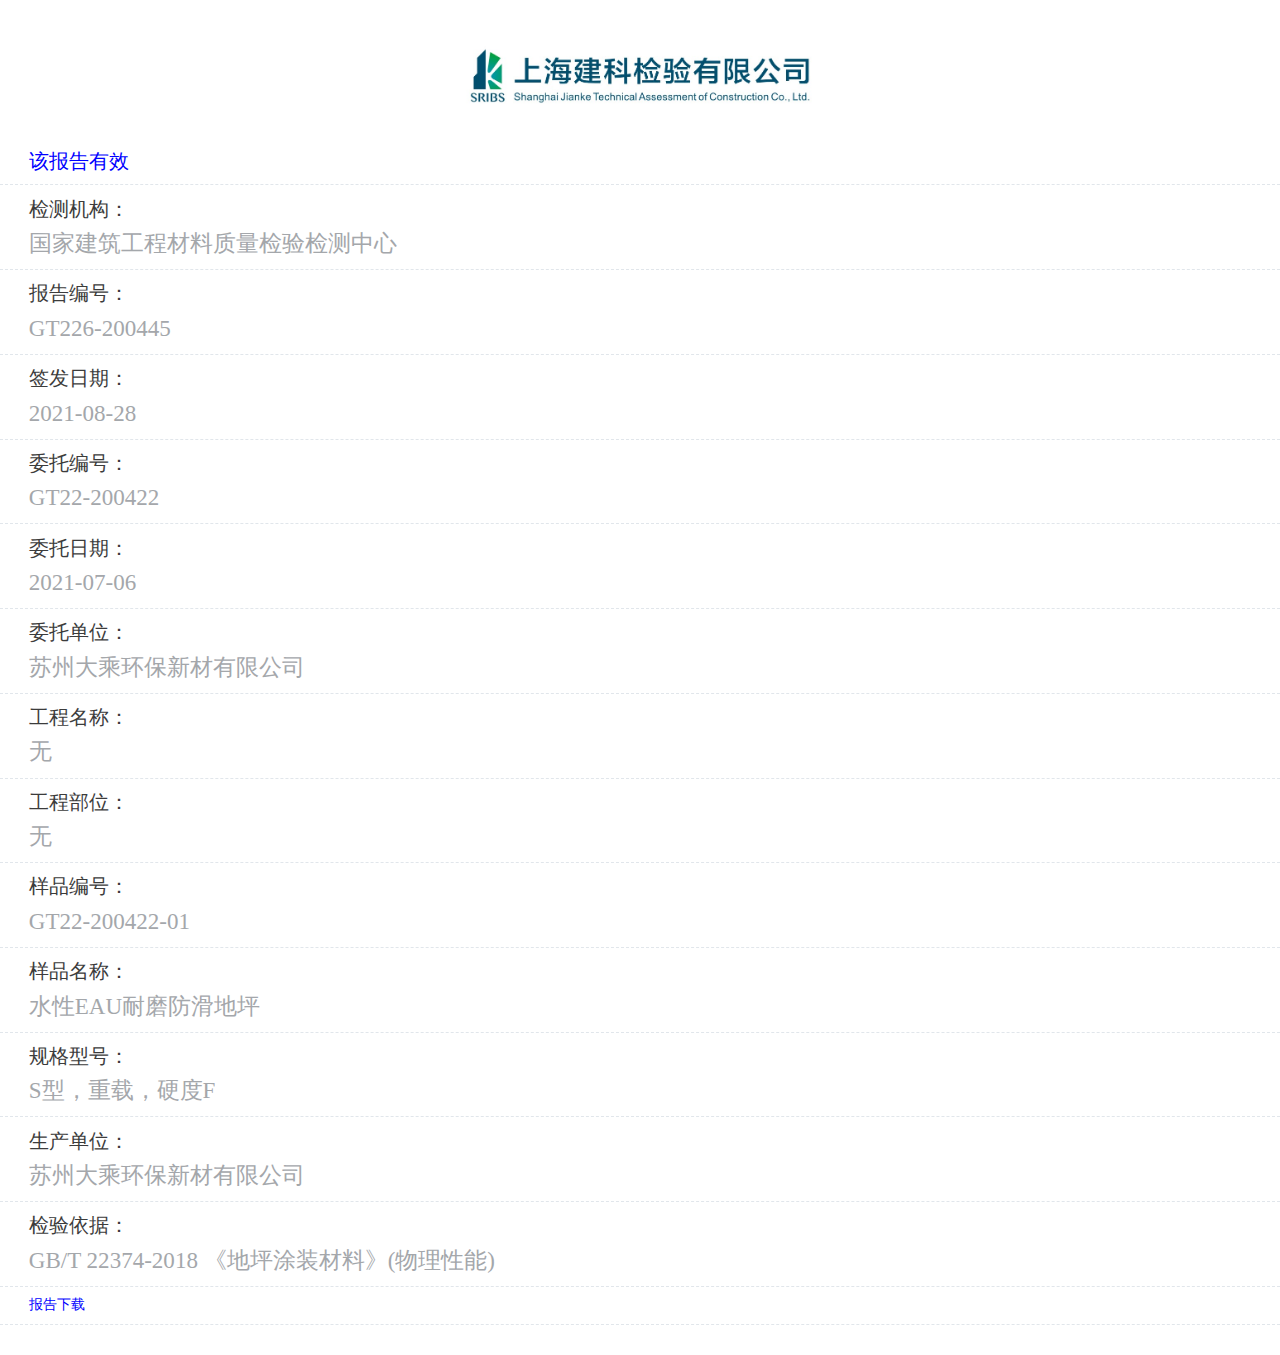
==== Wechat/GT226-200445/index.html @ c209ce5e "地坪检测报告" ====
<!DOCTYPE html>
<!-- saved from url=(0062)https://zy.jktac.com/WeChat/rQuery?rId=6fefe2&rNo=TL226-220335 -->
<html class="pc" style="font-size: 72px;">

<head>
    <meta http-equiv="Content-Type" content="text/html; charset=UTF-8">
    <meta name="viewport" content="width=device-width">
    <title>报告查询</title>
    <link href="./css/commonwx.css" rel="stylesheet">
    <script src="./js/jquery.min.js" type="text/javascript"></script>
    <script src="./js/layer.js"></script>
    <link rel="stylesheet" href="./css/layer.css" id="layuicss-skinlayercss">
    <script src="./js/common.js"></script>
    <script src="./js/handle.js"></script>
    <style type="text/css">
        .simpread-theme-root {
            font-size: 62.5% !important
        }

        sr-rd-content,
        sr-rd-desc,
        sr-rd-title {
            width: 100%
        }

        sr-rd-title {
            display: -webkit-box;
            margin: 1em 0 .5em;
            overflow: hidden;
            text-overflow: ellipsis;
            text-rendering: optimizelegibility;
            -webkit-line-clamp: 3;
            -webkit-box-orient: vertical
        }

        sr-rd-content {
            text-align: left;
            word-break: break-word
        }

        sr-rd-desc {
            text-align: justify;
            line-height: 2.4;
            margin: 0 0 1.2em;
            box-sizing: border-box
        }

        sr-rd-content {
            font-size: 25.6px;
            font-size: 1.6rem;
            line-height: 1.6
        }

        sr-rd-content h1,
        sr-rd-content h1 *,
        sr-rd-content h2,
        sr-rd-content h2 *,
        sr-rd-content h3,
        sr-rd-content h3 *,
        sr-rd-content h4,
        sr-rd-content h4 *,
        sr-rd-content h5,
        sr-rd-content h5 *,
        sr-rd-content h6,
        sr-rd-content h6 * {
            word-break: break-all
        }

        sr-rd-content div,
        sr-rd-content p {
            display: block;
            float: inherit;
            line-height: 1.6;
            font-size: 25.6px;
            font-size: 1.6rem
        }

        sr-rd-content div,
        sr-rd-content p,
        sr-rd-content pre,
        sr-rd-content sr-blockquote {
            margin: 0 0 1.2em;
            word-break: break-word
        }

        sr-rd-content a {
            padding: 0 5px;
            vertical-align: baseline;
            vertical-align: initial
        }

        sr-rd-content a,
        sr-rd-content a:link {
            color: inherit;
            font-size: inherit;
            font-weight: inherit;
            border: none
        }

        sr-rd-content a:hover {
            background: transparent
        }

        sr-rd-content img {
            margin: 10px;
            padding: 5px;
            max-width: 100%;
            background: #fff;
            border: 1px solid #bbb;
            box-shadow: 1px 1px 3px #d4d4d4
        }

        sr-rd-content figcaption {
            text-align: center;
            font-size: 14px
        }

        sr-rd-content sr-blockquote {
            display: block;
            position: relative;
            padding: 15px 25px;
            text-align: left;
            line-height: inherit
        }

        sr-rd-content sr-blockquote:before {
            position: absolute
        }

        sr-rd-content sr-blockquote * {
            margin: 0;
            font-size: inherit
        }

        sr-rd-content table {
            width: 100%;
            margin: 0 0 1.2em;
            word-break: keep-all;
            word-break: normal;
            overflow: auto;
            border: none
        }

        sr-rd-content table td,
        sr-rd-content table th {
            border: none
        }

        sr-rd-content ul {
            margin: 0 0 1.2em;
            margin-left: 1.3em;
            padding: 0;
            list-style: disc
        }

        sr-rd-content ol {
            list-style: decimal;
            margin: 0;
            padding: 0
        }

        sr-rd-content ol li,
        sr-rd-content ul li {
            font-size: inherit;
            list-style: disc;
            margin: 0 0 1.2em
        }

        sr-rd-content ol li {
            list-style: decimal;
            margin-left: 1.3em
        }

        sr-rd-content ol li *,
        sr-rd-content ul li * {
            margin: 0;
            text-align: left;
            text-align: initial
        }

        sr-rd-content li ol,
        sr-rd-content li ul {
            margin-bottom: .8em;
            margin-left: 2em
        }

        sr-rd-content li ul {
            list-style: circle
        }

        sr-rd-content pre {
            font-family: Consolas, Monaco, Andale Mono, Source Code Pro, Liberation Mono, Courier, monospace;
            display: block;
            padding: 15px;
            line-height: 1.5;
            word-break: break-all;
            word-wrap: break-word;
            white-space: pre;
            overflow: auto
        }

        sr-rd-content pre,
        sr-rd-content pre *,
        sr-rd-content pre div {
            font-size: 17.6px;
            font-size: 1.1rem
        }

        sr-rd-content li pre code,
        sr-rd-content p pre code,
        sr-rd-content pre {
            background-color: transparent;
            border: none
        }

        sr-rd-content pre code {
            margin: 0;
            padding: 0
        }

        sr-rd-content pre code,
        sr-rd-content pre code * {
            font-size: 17.6px;
            font-size: 1.1rem
        }

        sr-rd-content pre p {
            margin: 0;
            padding: 0;
            color: inherit;
            font-size: inherit;
            line-height: inherit
        }

        sr-rd-content li code,
        sr-rd-content p code {
            margin: 0 4px;
            padding: 2px 4px;
            font-size: 17.6px;
            font-size: 1.1rem
        }

        sr-rd-content mark {
            margin: 0 5px;
            padding: 2px;
            background: #fffdd1;
            border-bottom: 1px solid #ffedce
        }

        .sr-rd-content-img {
            width: 90%;
            height: auto
        }

        .sr-rd-content-img-load {
            width: 48px;
            height: 48px;
            margin: 0;
            padding: 0;
            border-style: none;
            border-width: 0;
            background-repeat: no-repeat;
            background-image: url([data-uri])
        }

        .sr-rd-content-center {
            text-align: center;
            display: -webkit-box;
            -webkit-box-align: center;
            -webkit-box-pack: center;
            -webkit-box-orient: vertical
        }

        .sr-rd-content-center-small {
            display: -webkit-inline-box;
            display: -ms-inline-flexbox;
            display: inline-flex
        }

        .sr-rd-content-center-small img {
            margin: 0;
            padding: 0;
            border: 0;
            box-shadow: none
        }

        img.simpread-img-broken {
            cursor: pointer
        }

        .sr-rd-content-nobeautify {
            margin: 0;
            padding: 0;
            border: 0;
            box-shadow: 0 0 0
        }

        sr-rd-mult {
            display: -webkit-box;
            display: -ms-flexbox;
            display: flex;
            -webkit-box-orient: horizontal;
            -webkit-box-direction: normal;
            -ms-flex-direction: row;
            flex-direction: row;
            margin: 0 0 16px;
            padding: 16px 0 24px;
            width: 100%;
            background-color: #fff;
            border-radius: 4px;
            box-shadow: 0 1px 2px 0 rgba(60, 64, 67, .3), 0 2px 6px 2px rgba(60, 64, 67, .15)
        }

        sr-rd-mult:hover {
            -webkit-transition: all .45s 0ms;
            transition: all .45s 0ms;
            box-shadow: 1px 1px 8px rgba(0, 0, 0, .16)
        }

        sr-rd-mult sr-rd-mult-content {
            padding: 0 16px;
            overflow: auto
        }

        sr-rd-mult sr-rd-mult-avatar,
        sr-rd-mult sr-rd-mult-content {
            display: -webkit-box;
            display: -ms-flexbox;
            display: flex;
            -webkit-box-orient: vertical;
            -webkit-box-direction: normal;
            -ms-flex-direction: column;
            flex-direction: column
        }

        sr-rd-mult sr-rd-mult-avatar {
            -webkit-box-align: center;
            -ms-flex-align: center;
            align-items: center;
            margin: 0 15px
        }

        sr-rd-mult sr-rd-mult-avatar span {
            display: -webkit-box;
            -webkit-line-clamp: 1;
            -webkit-box-orient: vertical;
            max-width: 75px;
            overflow: hidden;
            text-overflow: ellipsis;
            text-align: left;
            font-size: 16px;
            font-size: 1rem
        }

        sr-rd-mult sr-rd-mult-avatar img {
            margin-bottom: 0;
            max-width: 50px;
            max-height: 50px;
            width: 50px;
            height: 50px;
            border-radius: 50%
        }

        sr-rd-mult sr-rd-mult-content img {
            max-width: 80%
        }

        sr-rd-mult sr-rd-mult-avatar .sr-rd-content-center {
            margin: 0
        }

        sr-page {
            display: -webkit-box;
            display: -ms-flexbox;
            display: flex;
            -webkit-box-orient: horizontal;
            -webkit-box-direction: normal;
            -ms-flex-direction: row;
            flex-direction: row;
            -webkit-box-pack: justify;
            -ms-flex-pack: justify;
            justify-content: space-between;
            width: 100%
        }
    </style>
    <style type="text/css">
        sr-rd-theme-github {
            display: none
        }

        sr-rd-content h1,
        sr-rd-content h2,
        sr-rd-content h3,
        sr-rd-content h4,
        sr-rd-content h5,
        sr-rd-content h6 {
            position: relative;
            margin-top: 1em;
            margin-bottom: 1pc;
            font-weight: 700;
            line-height: 1.4;
            text-align: left;
            color: #363636
        }

        sr-rd-content h1 {
            padding-bottom: .3em;
            font-size: 57.6px;
            font-size: 3.6rem;
            line-height: 1.2
        }

        sr-rd-content h2 {
            padding-bottom: .3em;
            font-size: 44.8px;
            font-size: 2.8rem;
            line-height: 1.225
        }

        sr-rd-content h3 {
            font-size: 38.4px;
            font-size: 2.4rem;
            line-height: 1.43
        }

        sr-rd-content h4 {
            font-size: 32px;
            font-size: 2rem
        }

        sr-rd-content h5,
        sr-rd-content h6 {
            font-size: 25.6px;
            font-size: 1.6rem
        }

        sr-rd-content h6 {
            color: #777
        }

        sr-rd-content ol,
        sr-rd-content ul {
            list-style-type: disc;
            padding: 0;
            padding-left: 2em
        }

        sr-rd-content ol ol,
        sr-rd-content ul ol {
            list-style-type: lower-roman
        }

        sr-rd-content ol ol ol,
        sr-rd-content ol ul ol,
        sr-rd-content ul ol ol,
        sr-rd-content ul ul ol {
            list-style-type: lower-alpha
        }

        sr-rd-content table {
            width: 100%;
            overflow: auto;
            word-break: normal;
            word-break: keep-all
        }

        sr-rd-content table th {
            font-weight: 700
        }

        sr-rd-content table td,
        sr-rd-content table th {
            padding: 6px 13px;
            border: 1px solid #ddd
        }

        sr-rd-content table tr {
            background-color: #fff;
            border-top: 1px solid #ccc
        }

        sr-rd-content table tr:nth-child(2n) {
            background-color: #f8f8f8
        }

        sr-rd-content sr-blockquote {
            border-left: 4px solid #ddd
        }

        .simpread-theme-root {
            background-color: #fff;
            color: #333
        }

        sr-rd-title {
            font-family: PT Sans, SF UI Display, \.PingFang SC, PingFang SC, Neue Haas Grotesk Text Pro, Arial Nova, Segoe UI, Microsoft YaHei, Microsoft JhengHei, Helvetica Neue, Source Han Sans SC, Noto Sans CJK SC, Source Han Sans CN, Noto Sans SC, Source Han Sans TC, Noto Sans CJK TC, Hiragino Sans GB, sans-serif;
            font-size: 54.4px;
            font-size: 3.4rem;
            font-weight: 700;
            line-height: 1.3
        }

        sr-rd-desc {
            position: relative;
            margin: 0;
            margin-bottom: 30px;
            padding: 25px;
            padding-left: 56px;
            font-size: 28.8px;
            font-size: 1.8rem;
            color: #777;
            background-color: rgba(0, 0, 0, .05);
            box-sizing: border-box
        }

        sr-rd-desc:before {
            content: "\201C";
            position: absolute;
            top: -28px;
            left: 16px;
            font-size: 80px;
            font-family: Arial;
            color: rgba(0, 0, 0, .15)
        }

        sr-rd-content,
        sr-rd-content *,
        sr-rd-content div,
        sr-rd-content p {
            color: #363636;
            font-weight: 400;
            line-height: 1.8
        }

        sr-rd-content b *,
        sr-rd-content strong,
        sr-rd-content strong * sr-rd-content b {
            -webkit-animation: none 0s ease 0s 1 normal none running;
            animation: none 0s ease 0s 1 normal none running;
            -webkit-backface-visibility: visible;
            backface-visibility: visible;
            background: transparent none repeat 0 0/auto auto padding-box border-box scroll;
            border: medium none currentColor;
            border-collapse: separate;
            -o-border-image: none;
            border-image: none;
            border-radius: 0;
            border-spacing: 0;
            bottom: auto;
            box-shadow: none;
            box-sizing: content-box;
            caption-side: top;
            clear: none;
            clip: auto;
            color: #000;
            -webkit-columns: auto;
            -moz-columns: auto;
            columns: auto;
            -webkit-column-count: auto;
            -moz-column-count: auto;
            column-count: auto;
            -webkit-column-fill: balance;
            -moz-column-fill: balance;
            column-fill: balance;
            -webkit-column-gap: normal;
            -moz-column-gap: normal;
            column-gap: normal;
            -webkit-column-rule: medium none currentColor;
            -moz-column-rule: medium none currentColor;
            column-rule: medium none currentColor;
            -webkit-column-span: 1;
            -moz-column-span: 1;
            column-span: 1;
            -webkit-column-width: auto;
            -moz-column-width: auto;
            column-width: auto;
            content: normal;
            counter-increment: none;
            counter-reset: none;
            cursor: auto;
            direction: ltr;
            display: inline;
            empty-cells: show;
            float: none;
            font-family: serif;
            font-size: medium;
            font-style: normal;
            font-variant: normal;
            font-weight: 400;
            font-stretch: normal;
            line-height: normal;
            height: auto;
            -webkit-hyphens: none;
            -ms-hyphens: none;
            hyphens: none;
            left: auto;
            letter-spacing: normal;
            list-style: disc outside none;
            margin: 0;
            max-height: none;
            max-width: none;
            min-height: 0;
            min-width: 0;
            opacity: 1;
            orphans: 2;
            outline: medium none invert;
            overflow: visible;
            overflow-x: visible;
            overflow-y: visible;
            padding: 0;
            page-break-after: auto;
            page-break-before: auto;
            page-break-inside: auto;
            -webkit-perspective: none;
            perspective: none;
            -webkit-perspective-origin: 50% 50%;
            perspective-origin: 50% 50%;
            position: static;
            right: auto;
            -moz-tab-size: 8;
            -o-tab-size: 8;
            tab-size: 8;
            table-layout: auto;
            text-align: left;
            text-align-last: auto;
            text-decoration: none;
            text-indent: 0;
            text-shadow: none;
            text-transform: none;
            top: auto;
            -webkit-transform: none;
            transform: none;
            -webkit-transform-origin: 50% 50% 0;
            transform-origin: 50% 50% 0;
            -webkit-transform-style: flat;
            transform-style: flat;
            -webkit-transition: none 0s ease 0s;
            transition: none 0s ease 0s;
            unicode-bidi: normal;
            vertical-align: baseline;
            visibility: visible;
            white-space: normal;
            widows: 2;
            width: auto;
            word-spacing: normal;
            z-index: auto;
            all: initial
        }

        sr-rd-content a,
        sr-rd-content a:link {
            color: #4183c4;
            text-decoration: none
        }

        sr-rd-content a:active,
        sr-rd-content a:focus,
        sr-rd-content a:hover {
            color: #4183c4;
            text-decoration: underline
        }

        sr-rd-content pre {
            background-color: #f7f7f7;
            border-radius: 3px
        }

        sr-rd-content li code,
        sr-rd-content p code {
            background-color: rgba(0, 0, 0, .04);
            border-radius: 3px
        }

        .simpread-multi-root {
            background: #f8f9fa
        }
    </style>
    <style type="text/css">
        sr-rd-theme-newsprint {
            display: none
        }

        sr-rd-content h1,
        sr-rd-content h2,
        sr-rd-content h3,
        sr-rd-content h4,
        sr-rd-content h5,
        sr-rd-content h6 {
            font-weight: 700
        }

        sr-rd-content h1 {
            font-size: 48px;
            font-size: 3rem;
            line-height: 1.6em;
            margin-top: 2em
        }

        sr-rd-content h2,
        sr-rd-content h3 {
            font-size: 32px;
            font-size: 2rem;
            line-height: 1.15;
            margin-top: 2.285714em;
            margin-bottom: 1.15em
        }

        sr-rd-content h3 {
            font-weight: 400
        }

        sr-rd-content h4 {
            font-size: 28.8px;
            font-size: 1.8rem;
            margin-top: 2.67em
        }

        sr-rd-content h5,
        sr-rd-content h6 {
            font-size: 25.6px;
            font-size: 1.6rem
        }

        sr-rd-content h1 {
            border-bottom: 1px solid;
            margin-bottom: 1.875em;
            padding-bottom: .8125em
        }

        sr-rd-content ol,
        sr-rd-content ul {
            margin: 0 0 1.5em 1.5em
        }

        sr-rd-content ol li {
            list-style-type: decimal;
            list-style-position: outside
        }

        sr-rd-content ul li {
            list-style-type: disc;
            list-style-position: outside
        }

        sr-rd-content table {
            width: 100%;
            margin-bottom: 1.5em;
            font-size: 25.6px;
            font-size: 1.6rem
        }

        sr-rd-content thead th,
        tfoot th {
            padding: .25em .25em .25em .4em;
            text-transform: uppercase
        }

        sr-rd-content th {
            text-align: left
        }

        sr-rd-content td {
            vertical-align: top;
            padding: .25em .25em .25em .4em
        }

        sr-rd-content thead {
            background-color: #dadada
        }

        sr-rd-content tr:nth-child(2n) {
            background: #e8e7e7
        }

        sr-rd-content sr-blockquote {
            padding: 10px 15px;
            border-left-style: solid;
            border-left-width: 10px;
            border-color: #d6dbdf;
            background: none repeat scroll 0 0 rgba(102, 128, 153, .05);
            text-align: left
        }

        sr-rd-content sr-blockquote:before {
            content: ""
        }

        .simpread-multi-root,
        .simpread-theme-root {
            background-color: #f3f2ee;
            color: #2c3e50
        }

        sr-rd-title {
            font-family: PingFang SC, Hiragino Sans GB, Microsoft Yahei, WenQuanYi Micro Hei, sans-serif;
            line-height: 1.5;
            font-weight: 500;
            font-size: 48px;
            font-size: 3rem;
            color: #07b;
            border-bottom: 1px solid;
            margin-bottom: 1.875em;
            padding-bottom: .8125em
        }

        sr-rd-desc {
            color: rgba(102, 128, 153, .6);
            background-color: rgba(102, 128, 153, .075);
            border-radius: 4px;
            margin-bottom: 1em;
            padding: 15px;
            font-size: 32px;
            font-size: 2rem;
            line-height: 1.5;
            text-align: center
        }

        sr-rd-content,
        sr-rd-content *,
        sr-rd-content div,
        sr-rd-content p {
            line-height: 1.8;
            color: #2c3e50
        }

        sr-rd-content a,
        sr-rd-content a:link {
            color: #08c;
            text-decoration: none
        }

        sr-rd-content a:active,
        sr-rd-content a:focus,
        sr-rd-content a:hover {
            color: #5ba4e5
        }

        sr-rd-content li code,
        sr-rd-content p code,
        sr-rd-content pre {
            background-color: #dadada
        }

        sr-rd-mult {
            background-color: rgba(102, 128, 153, .075)
        }
    </style>
    <style type="text/css">
        sr-rd-theme-gothic {
            display: none
        }

        sr-rd-content h1 {
            line-height: 64px;
            line-height: 4rem;
            margin: 64px 0 28px;
            margin: 4rem 0 1.75rem;
            padding: 20px 30px
        }

        sr-rd-content h1,
        sr-rd-content h2 {
            font-weight: 400;
            text-align: center;
            text-transform: uppercase
        }

        sr-rd-content h2 {
            line-height: 48px;
            line-height: 3rem;
            margin: 48px 0 31px;
            margin: 3rem 0 1.9375rem;
            padding: 0 30px
        }

        sr-rd-content h3,
        sr-rd-content h4,
        sr-rd-content h5 {
            font-weight: 400
        }

        sr-rd-content h6 {
            font-weight: 700
        }

        sr-rd-content h1 {
            font-size: 57.6px;
            font-size: 3.6rem
        }

        sr-rd-content h2 {
            font-size: 51.2px;
            font-size: 3.2rem
        }

        sr-rd-content h3 {
            font-size: 40px;
            font-size: 2.5rem
        }

        sr-rd-content h4 {
            font-size: 35.2px;
            font-size: 2.2rem
        }

        sr-rd-content h5 {
            font-size: 30.4px;
            font-size: 1.9rem
        }

        sr-rd-content h6 {
            font-size: 27.2px;
            font-size: 1.7rem
        }

        sr-rd-content h1,
        sr-rd-content h2,
        sr-rd-content h3,
        sr-rd-content h4,
        sr-rd-content h5,
        sr-rd-content h6 {
            margin-top: 1.2em;
            margin-bottom: .6em;
            color: #111
        }

        sr-rd-content ol,
        sr-rd-content ul {
            list-style-type: disc;
            margin-left: 3em
        }

        sr-rd-content ol ol,
        sr-rd-content ul ol {
            list-style-type: lower-roman
        }

        sr-rd-content ol ol ol,
        sr-rd-content ol ul ol,
        sr-rd-content ul ol ol,
        sr-rd-content ul ul ol {
            list-style-type: lower-alpha
        }

        sr-rd-content table {
            margin-bottom: 20px
        }

        sr-rd-content table td,
        sr-rd-content table th {
            padding: 8px;
            line-height: 20px;
            line-height: 1.25rem;
            vertical-align: top;
            border-top: 1px solid #ddd
        }

        sr-rd-content table th {
            font-weight: 700
        }

        sr-rd-content table thead th {
            vertical-align: bottom
        }

        sr-rd-content table caption+thead tr:first-child td,
        sr-rd-content table caption+thead tr:first-child th,
        sr-rd-content table colgroup+thead tr:first-child td,
        sr-rd-content table colgroup+thead tr:first-child th,
        sr-rd-content table thead:first-child tr:first-child td,
        sr-rd-content table thead:first-child tr:first-child th {
            border-top: 0
        }

        sr-rd-content table tbody+tbody {
            border-top: 2px solid #ddd
        }

        sr-rd-content sr-blockquote {
            margin: 0 0 17.777px;
            margin: 0 0 1.11111rem;
            padding: 8px 17.777px 0 16.888px;
            padding: .5rem 1.11111rem 0 1.05556rem;
            border-left: 1px solid gray
        }

        sr-rd-content sr-blockquote,
        sr-rd-content sr-blockquote p {
            line-height: 2;
            color: #6f6f6f
        }

        .simpread-multi-root,
        .simpread-theme-root {
            background: #fcfcfc;
            color: #333
        }

        sr-rd-title {
            font-weight: 400;
            line-height: 64px;
            line-height: 4rem;
            text-align: center;
            text-transform: uppercase;
            color: #111;
            font-size: 51.2px;
            font-size: 3.2rem
        }

        sr-rd-desc {
            margin: 0 0 17.777px;
            margin: 0 0 1.11111rem;
            padding: 8px 17.777px 0 16.888px;
            padding: .5rem 1.11111rem 0 1.05556rem;
            font-size: 32px;
            font-size: 2rem;
            line-height: 2;
            color: #6f6f6f;
            border-left: 1px solid gray
        }

        sr-rd-content {
            font-weight: 400;
            color: #333
        }

        sr-rd-content *,
        sr-rd-content div,
        sr-rd-content p {
            color: #333
        }

        sr-rd-content a,
        sr-rd-content a:link {
            color: #900;
            text-decoration: none
        }

        sr-rd-content a:active,
        sr-rd-content a:focus,
        sr-rd-content a:hover {
            color: #900;
            text-decoration: underline
        }

        sr-rd-content li code,
        sr-rd-content p code,
        sr-rd-content pre {
            background-color: transparent;
            border: 1px solid #ccc
        }

        sr-rd-mult {
            background-color: #f2f2f2
        }
    </style>
    <style type="text/css">
        sr-rd-theme-engwrite {
            display: none
        }

        sr-rd-content h1,
        sr-rd-content h2,
        sr-rd-content h3,
        sr-rd-content h4,
        sr-rd-content h5,
        sr-rd-content h6 {
            margin: 20px 0 10px;
            padding: 0;
            font-weight: 500;
            -webkit-font-smoothing: antialiased
        }

        sr-rd-content h1 {
            font-weight: 300;
            text-align: center;
            font-size: 44.8px;
            font-size: 2.8rem;
            color: #933d3f
        }

        sr-rd-content h2 {
            font-size: 38.4px;
            font-size: 2.4rem;
            border-bottom: 1px solid #ccc;
            color: #000
        }

        sr-rd-content h3 {
            font-size: 28.8px;
            font-size: 1.8rem
        }

        sr-rd-content h4,
        sr-rd-content h5,
        sr-rd-content h6 {
            font-size: 25.6px;
            font-size: 1.6rem
        }

        sr-rd-content h6 {
            color: #777
        }

        sr-rd-content ol,
        sr-rd-content ul {
            padding-left: 30px
        }

        sr-rd-content ol li>:first-child,
        sr-rd-content ol li ol:first-of-type,
        sr-rd-content ol li ul:first-of-type,
        sr-rd-content ul li>:first-child,
        sr-rd-content ul li ol:first-of-type,
        sr-rd-content ul li ul:first-of-type {
            margin-top: 0
        }

        sr-rd-content ol ol,
        sr-rd-content ol ul,
        sr-rd-content ul ol,
        sr-rd-content ul ul {
            margin-bottom: 0
        }

        sr-rd-content table th {
            font-weight: 700
        }

        sr-rd-content table td,
        sr-rd-content table th {
            border: 1px solid #ccc;
            padding: 6px 13px
        }

        sr-rd-content table tr {
            border-top: 1px solid #ccc;
            background-color: #fff
        }

        sr-rd-content table tr:nth-child(2n) {
            background-color: #f8f8f8
        }

        sr-rd-content sr-blockquote {
            text-align: left;
            border-top: 1px dotted #cdc7bc;
            border-bottom: 1px dotted #cdc7bc;
            background-color: #f8edda;
            color: #777
        }

        sr-blockquote>:first-child {
            margin-top: 0
        }

        sr-blockquote>:last-child {
            margin-bottom: 0
        }

        .simpread-multi-root,
        .simpread-theme-root {
            background-color: #fcf5ed;
            color: #333
        }

        sr-rd-title {
            font-weight: 300;
            text-align: center;
            font-size: 44.8px;
            font-size: 2.8rem;
            color: #933d3f
        }

        sr-rd-desc {
            padding: 10px;
            background-color: #f8edda;
            color: #777;
            font-size: 32px;
            font-size: 2rem;
            text-align: center;
            border-top: 1px dotted #cdc7bc;
            border-bottom: 1px dotted #cdc7bc
        }

        sr-rd-content {
            padding: 20px 0;
            margin: 0 auto
        }

        sr-rd-content,
        sr-rd-content *,
        sr-rd-content div,
        sr-rd-content p {
            color: #333;
            line-height: 1.8
        }

        sr-rd-content a,
        sr-rd-content a:link {
            color: #ae3737;
            text-decoration: none
        }

        sr-rd-content a:active,
        sr-rd-content a:focus,
        sr-rd-content a:hover {
            text-decoration: underline
        }

        sr-rd-content pre {
            background-color: transparent;
            border: 1px solid #ccc;
            border-radius: 3px
        }

        sr-rd-content li code,
        sr-rd-content p code {
            border: 1px solid #eaeaea;
            background-color: #f4ece3;
            border-radius: 3px
        }

        sr-rd-mult {
            background-color: #f8edda
        }
    </style>
    <style type="text/css">
        sr-rd-theme-octopress {
            display: none
        }

        sr-rd-content h1 {
            font-size: 56.32px;
            font-size: 3.52rem;
            line-height: 30.72px;
            line-height: 1.92rem
        }

        sr-rd-content h1,
        sr-rd-content h2,
        sr-rd-content h3,
        sr-rd-content h4,
        sr-rd-content h5,
        sr-rd-content h6 {
            text-rendering: optimizelegibility;
            margin-bottom: 20.8px;
            margin-bottom: 1.3rem;
            font-weight: 700
        }

        sr-rd-content h2 {
            font-size: 38.4px;
            font-size: 2.4rem
        }

        sr-rd-content h3 {
            font-size: 33.28px;
            font-size: 2.08rem
        }

        sr-rd-content h4 {
            font-size: 28.8px;
            font-size: 1.8rem
        }

        sr-rd-content h5,
        sr-rd-content h6 {
            font-size: 25.6px;
            font-size: 1.6rem
        }

        sr-rd-content h1,
        sr-rd-content h2 {
            padding-top: 27.2px;
            padding-top: 1.7rem;
            padding-bottom: 19.2px;
            padding-bottom: 1.2rem;
            background: url("[data-uri]") 0 100% repeat-x
        }

        sr-rd-content h2 {
            padding-top: 20.8px;
            padding-top: 1.3rem;
            padding-bottom: 0
        }

        sr-rd-content ul {
            list-style-type: disc
        }

        sr-rd-content ul ul {
            list-style-type: circle;
            margin-bottom: 0
        }

        sr-rd-content ul ul ul {
            list-style-type: square;
            margin-bottom: 0
        }

        sr-rd-content ol {
            list-style-type: decimal
        }

        sr-rd-content ol ol {
            list-style-type: lower-alpha;
            margin-bottom: 0
        }

        sr-rd-content ol ol ol {
            list-style-type: lower-roman;
            margin-bottom: 0
        }

        sr-rd-content ol,
        sr-rd-content ol ol,
        sr-rd-content ol ul,
        sr-rd-content ul,
        sr-rd-content ul ol,
        sr-rd-content ul ul {
            margin-left: 1.3em
        }

        sr-rd-content ol ol,
        sr-rd-content ol ul,
        sr-rd-content ul ol,
        sr-rd-content ul ul {
            margin-bottom: 0
        }

        sr-rd-content table {
            width: 100%;
            overflow: auto;
            word-break: normal;
            word-break: keep-all
        }

        sr-rd-content table th {
            font-weight: 700
        }

        sr-rd-content table td,
        sr-rd-content table th {
            padding: 6px 13px;
            border: 1px solid #ddd
        }

        sr-rd-content table tr {
            background-color: #fff;
            border-top: 1px solid #ccc
        }

        sr-rd-content table tr:nth-child(2n) {
            background-color: #f8f8f8
        }

        sr-rd-content sr-blockquote {
            font-style: italic;
            font-size: inherit;
            line-height: 2;
            padding-left: 1em;
            border-left: 4px solid hsla(0, 0%, 67%, .5)
        }

        .simpread-multi-root,
        .simpread-theme-root {
            background: #f8f8f8 url("[data-uri]") 0 0;
            color: #333
        }

        sr-rd-title {
            font-size: 56.32px;
            font-size: 3.52rem;
            line-height: 64px;
            line-height: 4rem;
            font-weight: 700;
            background: url([data-uri]…sTAAALEwEAmpwYAAAAFUlEQVQIHWNIS0sr/v//PwMMDzY+ADqMahlW4J91AAAAAElFTkSuQmCC) 0 100% repeat-x
        }

        sr-rd-desc {
            font-style: italic;
            font-size: 30.72px;
            font-size: 1.92rem;
            line-height: 2;
            padding-left: 1em;
            border-left: 4px solid hsla(0, 0%, 67%, .5)
        }

        sr-rd-content {
            margin: 0 auto;
            padding: 1em 0
        }

        sr-rd-content,
        sr-rd-content *,
        sr-rd-content div,
        sr-rd-content p {
            line-height: 2;
            color: #333
        }

        sr-rd-content a,
        sr-rd-content a:link {
            color: #1863a1;
            text-decoration: underline
        }

        sr-rd-content a:active,
        sr-rd-content a:focus,
        sr-rd-content a:hover {
            color: #0181eb;
            text-decoration: underline
        }

        sr-rd-content pre {
            color: #586e75;
            background-color: #fdf6e3;
            border-radius: .4em;
            border: 1px solid #e7dec3
        }

        sr-rd-content li code,
        sr-rd-content p code {
            color: #555;
            background-color: transparent;
            border: 1px solid #ddd
        }

        sr-rd-mult {
            background-color: #ededed
        }
    </style>
    <style type="text/css">
        sr-rd-theme-pixyii {
            display: none
        }

        sr-rd-content h1,
        sr-rd-content h1 *,
        sr-rd-content h2,
        sr-rd-content h2 *,
        sr-rd-content h3,
        sr-rd-content h3 *,
        sr-rd-content h4,
        sr-rd-content h4 *,
        sr-rd-content h5,
        sr-rd-content h5 *,
        sr-rd-content h6,
        sr-rd-content h6 * {
            color: inherit;
            font-weight: 900;
            line-height: 1.2;
            margin: 1em 0
        }

        sr-rd-content h1,
        sr-rd-content h1 * {
            font-size: 62.72px;
            font-size: 3.92rem
        }

        sr-rd-content h2,
        sr-rd-content h2 * {
            font-size: 58.24px;
            font-size: 3.64rem
        }

        sr-rd-content h3,
        sr-rd-content h3 * {
            font-size: 36.4px;
            font-size: 2.275rem
        }

        sr-rd-content h4,
        sr-rd-content h4 * {
            font-size: 29.12px;
            font-size: 1.82rem
        }

        sr-rd-content h5,
        sr-rd-content h5 *,
        sr-rd-content h6,
        sr-rd-content h6 * {
            font-size: 25.168px;
            font-size: 1.573rem
        }

        sr-rd-content ol,
        sr-rd-content ul {
            font-size: 28px;
            font-size: 1.75rem;
            line-height: 24px;
            line-height: 1.5rem
        }

        sr-rd-content li {
            font-size: 25.2px;
            font-size: 1.575rem;
            line-height: 1.8;
            margin: 0;
            position: relative
        }

        sr-rd-content table {
            width: 100%;
            font-size: 25.2px;
            font-size: 1.575rem
        }

        sr-rd-content table>tbody>tr>td,
        sr-rd-content table>tbody>tr>th,
        sr-rd-content table>tfoot>tr>td,
        sr-rd-content table>tfoot>tr>th,
        sr-rd-content table>thead>tr>td,
        sr-rd-content table>thead>tr>th {
            padding: 12px;
            line-height: 1.2;
            vertical-align: top;
            border-top: 1px solid #333
        }

        sr-rd-content table>thead>tr>th {
            vertical-align: bottom;
            border-bottom: 2px solid #333
        }

        sr-rd-content table>caption+thead>tr:first-child>td,
        sr-rd-content table>caption+thead>tr:first-child>th,
        sr-rd-content table>colgroup+thead>tr:first-child>td,
        sr-rd-content table>colgroup+thead>tr:first-child>th,
        sr-rd-content table>thead:first-child>tr:first-child>td,
        sr-rd-content table>thead:first-child>tr:first-child>th {
            border-top: 0
        }

        sr-rd-content table>tbody+tbody {
            border-top: 2px solid #333
        }

        sr-rd-content sr-blockquote {
            margin: 16px 0;
            margin: 1rem 0;
            padding: 1.33em;
            font-style: italic;
            border-left: 5px solid #7a7a7a;
            color: #555
        }

        .simpread-theme-root {
            background-color: #fff;
            color: #555
        }

        sr-rd-title {
            font-family: PingFang SC, Hiragino Sans GB, Microsoft Yahei, WenQuanYi Micro Hei, sans-serif;
            font-size: 67.2px;
            font-size: 4.2rem;
            font-weight: 900;
            line-height: 1.2
        }

        sr-rd-desc {
            margin: 16px 0;
            margin: 1rem 0;
            padding: 1.33em;
            font-style: italic;
            font-size: 32px;
            font-size: 2rem;
            line-height: 2;
            border-left: 5px solid #7a7a7a;
            color: #555
        }

        sr-rd-content {
            font-size: 33.6px;
            font-size: 2.1rem;
            line-height: 1.8;
            font-weight: 400;
            color: #555
        }

        sr-rd-content *,
        sr-rd-content div,
        sr-rd-content p {
            color: #555;
            font-size: 28px;
            font-size: 1.75rem;
            line-height: 1.8;
            font-weight: 300
        }

        sr-rd-content b,
        sr-rd-content b *,
        sr-rd-content strong,
        sr-rd-content strong * {
            font-weight: 700
        }

        sr-rd-content a,
        sr-rd-content a:active,
        sr-rd-content a:focus,
        sr-rd-content a:hover,
        sr-rd-content a:link {
            color: #463f5c;
            text-decoration: underline
        }

        sr-rd-content sr-blockquote code {
            font-size: inherit
        }

        sr-rd-content pre {
            border: 1px solid #7a7a7a
        }

        sr-rd-content li code,
        sr-rd-content p code,
        sr-rd-content pre {
            color: #7a7a7a;
            background-color: transparent
        }

        .simpread-multi-root {
            background: #f8f9fa
        }
    </style>
    <style type="text/css">
        sr-rd-theme-monospace {
            display: none
        }

        sr-rd-content h1,
        sr-rd-content h2,
        sr-rd-content h3,
        sr-rd-content h4,
        sr-rd-content h5,
        sr-rd-content h6 {
            font-weight: 700;
            color: #6363ac
        }

        sr-rd-content h1 {
            font-size: 35.2px;
            font-size: 2.2rem
        }

        sr-rd-content h2 {
            font-size: 32px;
            font-size: 2rem
        }

        sr-rd-content h3 {
            font-size: 28.8px;
            font-size: 1.8rem
        }

        sr-rd-content h4 {
            font-size: 25.6px;
            font-size: 1.6rem
        }

        sr-rd-content h5 {
            font-size: 22.4px;
            font-size: 1.4rem
        }

        sr-rd-content h6 {
            font-size: 20.8px;
            font-size: 1.3rem
        }

        sr-rd-content strong {
            color: #b5302e
        }

        sr-rd-content em {
            font-style: italic;
            color: #400469
        }

        sr-rd-content ol,
        sr-rd-content ul {
            list-style-type: none
        }

        sr-rd-content ol li,
        sr-rd-content ul li {
            margin: 0
        }

        sr-rd-content table {
            line-height: 25.6px;
            line-height: 1.6rem;
            border-collapse: collapse;
            border-spacing: 0;
            empty-cells: show;
            border: 1px solid #cbcbcb
        }

        sr-rd-content thead {
            background-color: #e0e0e0;
            color: #000;
            text-align: left;
            vertical-align: bottom
        }

        sr-rd-content td,
        sr-rd-content th {
            border-left: 1px solid #cbcbcb;
            border-width: 0 0 0 1px;
            margin: 0;
            overflow: visible;
            padding: .5em 1em
        }

        sr-rd-content sr-blockquote {
            background-color: hsla(0, 0%, 50%, .05);
            border-top-right-radius: 5px;
            border-bottom-right-radius: 5px;
            border-left: 8px solid #979797;
            line-height: 2
        }

        sr-rd-content sr-blockquote * {
            line-height: inherit
        }

        .simpread-theme-root {
            color: #333;
            background: #fff
        }

        sr-rd-title {
            font-size: 44.8px;
            font-size: 2.8rem;
            line-height: 1.2;
            font-weight: 700;
            color: #6363ac
        }

        sr-rd-desc {
            padding: 10px;
            background-color: hsla(0, 0%, 50%, .05);
            font-size: 28.8px;
            font-size: 1.8rem;
            text-align: center;
            border-top-right-radius: 5px;
            border-bottom-right-radius: 5px;
            border-left: 8px solid #979797
        }

        sr-rd-content {
            color: #333
        }

        sr-rd-content,
        sr-rd-content *,
        sr-rd-content div,
        sr-rd-content p {
            line-height: 1.7
        }

        sr-rd-content a,
        sr-rd-content a:link {
            color: #005dad;
            text-decoration: underline
        }

        sr-rd-content a:active,
        sr-rd-content a:focus,
        sr-rd-content a:hover {
            color: #fff;
            background-color: #2a6496;
            text-decoration: none
        }

        sr-rd-content pre {
            color: #e9eded;
            background-color: #263238
        }

        sr-rd-content li code,
        sr-rd-content p code {
            color: #949415;
            background-color: transparent
        }

        .simpread-multi-root {
            background: #f8f9fa
        }
    </style>
    <style type="text/css">
        sr-rd-theme-night {
            display: none
        }

        sr-rd-content h1 {
            margin-top: 2em
        }

        sr-rd-content h1,
        sr-rd-content h2,
        sr-rd-content h3,
        sr-rd-content h4,
        sr-rd-content h5,
        sr-rd-content h6 {
            color: #dedede;
            font-weight: 400;
            clear: both;
            -ms-word-wrap: break-word;
            word-wrap: break-word;
            margin: 0;
            padding: 0
        }

        sr-rd-content h1 {
            font-size: 57.6px;
            font-size: 3.6rem;
            line-height: 64px;
            line-height: 4rem;
            margin-bottom: 38.4px;
            margin-bottom: 2.4rem;
            letter-spacing: -1.5px
        }

        sr-rd-content h2 {
            font-size: 38.4px;
            font-size: 2.4rem;
            line-height: 48px;
            line-height: 3rem
        }

        sr-rd-content h2,
        sr-rd-content h3 {
            margin-bottom: 38.4px;
            margin-bottom: 2.4rem;
            letter-spacing: -1px
        }

        sr-rd-content h3 {
            font-size: 28.8px;
            font-size: 1.8rem;
            line-height: 38.4px;
            line-height: 2.4rem
        }

        sr-rd-content h4 {
            font-size: 25.6px;
            font-size: 1.6rem;
            line-height: 35.2px;
            line-height: 2.2rem;
            margin-bottom: 38.4px;
            margin-bottom: 2.4rem
        }

        sr-rd-content h5 {
            font-size: 16px;
            font-size: 1rem;
            line-height: 20px;
            line-height: 1.25rem;
            margin-bottom: 24px;
            margin-bottom: 1.5rem
        }

        sr-rd-content h6 {
            font-size: 25.6px;
            font-size: 1.6rem;
            line-height: 25.6px;
            line-height: 1.6rem;
            margin-bottom: 12px;
            margin-bottom: .75rem;
            font-weight: 700
        }

        sr-rd-content ol,
        sr-rd-content ul {
            padding: 0 0 0 30px;
            padding: 0 0 0 1.875rem
        }

        sr-rd-content ul {
            list-style: square
        }

        sr-rd-content ol {
            list-style: decimal
        }

        sr-rd-content ol ol,
        sr-rd-content ol ul,
        sr-rd-content ul ol,
        sr-rd-content ul ul {
            margin: 0
        }

        sr-rd-content li div {
            padding-top: 0
        }

        sr-rd-content li,
        sr-rd-content li p {
            margin: 0;
            position: relative
        }

        sr-rd-content table {
            margin-top: 0;
            margin-bottom: 24px;
            margin-bottom: 1.5rem;
            border-collapse: collapse;
            border-spacing: 0;
            page-break-inside: auto;
            text-align: left
        }

        sr-rd-content table a {
            color: #dedede
        }

        sr-rd-content thead {
            display: table-header-group
        }

        sr-rd-content table td,
        sr-rd-content table th {
            border: 1px solid #474d54
        }

        sr-rd-content sr-blockquote {
            margin: 0 0 30px 30px;
            margin: 0 0 1.875rem 1.875rem;
            border-left: 2px solid #474d54;
            padding-left: 30px;
            margin-top: 35px;
            line-height: 2
        }

        .simpread-multi-root,
        .simpread-theme-root {
            background: #363b40;
            color: #b8bfc6
        }

        sr-rd-title {
            color: #dedede;
            font-size: 50.4px;
            font-size: 3.15rem;
            line-height: 56px;
            line-height: 3.5rem;
            letter-spacing: -1.5px
        }

        sr-rd-desc {
            margin: 35px;
            margin-left: 0;
            padding-left: 30px;
            padding-left: 1.875rem;
            font-size: 32px;
            font-size: 2rem;
            line-height: 2;
            border-left: 2px solid #474d54
        }

        sr-rd-content,
        sr-rd-desc {
            color: #b8bfc6
        }

        sr-rd-content *,
        sr-rd-content div,
        sr-rd-content p {
            color: #b8bfc6;
            margin-top: 0;
            line-height: 2
        }

        sr-rd-content a,
        sr-rd-content a:link {
            color: #e0e0e0;
            text-decoration: underline;
            -webkit-transition: all .2s ease-in-out;
            transition: all .2s ease-in-out
        }

        sr-rd-content a:active,
        sr-rd-content a:focus,
        sr-rd-content a:hover {
            color: #fff
        }

        sr-rd-content pre {
            background-color: transparent;
            border: 1px solid
        }

        sr-rd-content li code,
        sr-rd-content p code {
            background: rgba(0, 0, 0, .05)
        }

        sr-rd-mult {
            background-color: #2d3034
        }

        panel {
            background-color: #2e2e2e !important
        }

        panel panel-tab span {
            color: #fff
        }

        panel sr-opt-gp sr-opt-label {
            color: rgba(108, 255, 240, .8);
            font-weight: 400
        }

        panel text-field-float {
            color: rgba(108, 255, 240, .8) !important;
            font-weight: 400 !important
        }

        panel list-field {
            background-color: transparent !important
        }

        panel list-field:hover list-field-name {
            color: #fff !important;
            font-weight: 700
        }

        panel input,
        panel list-field-name {
            color: hsla(35, 10%, 76%, .87) !important
        }

        panel list-view {
            background-color: #2e2e2e !important
        }

        panel sr-opt-gp action-label,
        panel switch content * {
            color: #fff !important
        }

        panel-tabs {
            border-bottom-color: #393d40 !important
        }

        sr-annote {
            color: #333
        }

        sr-annote-sidebar * {
            color: hsla(36, 10%, 90%, .9) !important
        }

        sr-annote-sidebar-card[type=unread] {
            background-color: #19896e !important
        }

        sr-annote-sidebar-card:hover {
            box-shadow: 0 10px 20px 0 rgba(60, 73, 82, .6) !important
        }

        sr-annote-sidebar-note,
        sr-annote-sidebar-options,
        sr-annote-sidebar-toolbars {
            background-color: #282b2d !important
        }

        sr-rd-theme-night-comp {
            display: none;
            opacity: 0
        }

        dialog-content,
        dialog-footer {
            color: #b8bfc6 !important;
            background-color: #2e2e2e !important
        }

        dialog-content * {
            color: #b8bfc6 !important
        }

        dialog-content svg path {
            fill: #b8bfc6 !important
        }

        dialog-content button-text {
            color: #b8bfc6 !important
        }

        dialog-content text-field-state {
            border-top: none #b8bfc6 !important;
            border-left: none #b8bfc6 !important;
            border-right: none #b8bfc6 !important;
            border-bottom: 2px solid #b8bfc6 !important
        }

        dialog-footer button-text {
            color: #b8bfc6 !important
        }

        auto-complete list-view,
        dropdown list-view {
            color: #b8bfc6 !important;
            background-color: #2e2e2e !important
        }

        auto-complete list-field,
        dropdown list-field {
            -webkit-transition: all .45s cubic-bezier(.23, 1, .32, 1) 0ms;
            transition: all .45s cubic-bezier(.23, 1, .32, 1) 0ms
        }

        auto-complete list-field[active=true],
        dropdown list-field[active=true] {
            color: #b8bfc6 !important;
            background-color: #1b1b1b !important
        }

        auto-complete tag {
            background-color: #1b1b1b !important
        }

        sr-rd-theme-night-comp {
            display: none
        }
    </style>
    <style type="text/css">
        sr-rd-theme-dark {
            display: none
        }

        sr-rd-content h1,
        sr-rd-content h2,
        sr-rd-content h3,
        sr-rd-content h4,
        sr-rd-content h5,
        sr-rd-content h6 {
            font-weight: 700;
            color: #dbdbfd
        }

        sr-rd-content h1 {
            font-size: 48px;
            font-size: 3rem
        }

        sr-rd-content h2 {
            font-size: 44.8px;
            font-size: 2.8rem
        }

        sr-rd-content h3 {
            font-size: 40px;
            font-size: 2.5rem
        }

        sr-rd-content h4,
        sr-rd-content h5,
        sr-rd-content h6 {
            color: #549ad8
        }

        sr-rd-content h5 {
            font-size: 32px;
            font-size: 2rem
        }

        sr-rd-content h6 {
            font-size: 28.8px;
            font-size: 1.8rem
        }

        sr-rd-content strong {
            color: #ffffc5
        }

        sr-rd-content em {
            color: #c885f5
        }

        sr-rd-content table {
            width: 100%;
            line-height: 25.6px;
            line-height: 1.6rem;
            border-collapse: collapse;
            border-spacing: 0;
            empty-cells: show;
            border: 1px solid #cbcbcb
        }

        sr-rd-content thead {
            background-color: #263238;
            color: #f5f5f5;
            text-align: left;
            vertical-align: bottom
        }

        sr-rd-content table td,
        sr-rd-content table th {
            border-left: 1px solid #cbcbcb;
            border-width: 0 0 0 1px;
            margin: 0;
            overflow: visible;
            padding: .5em 1em
        }

        sr-rd-content sr-blockquote {
            background-color: hsla(0, 0%, 50%, .05);
            border-top-right-radius: 5px;
            border-bottom-right-radius: 5px;
            border-left: 8px solid #979797;
            color: #ebebeb
        }

        .simpread-multi-root,
        .simpread-theme-root {
            color: #ebebeb;
            background: #222
        }

        sr-rd-title {
            padding-bottom: .3em;
            font-size: 44.8px;
            font-size: 2.8rem;
            font-weight: 700;
            line-height: 1.2;
            color: #dbdbfd;
            border-bottom: 1px solid #eee
        }

        sr-rd-desc {
            margin: 20px;
            margin-left: 0;
            padding: 5px 20px;
            font-size: 28.8px;
            font-size: 1.8rem;
            background-color: hsla(0, 0%, 50%, .05);
            color: #ebebeb;
            border-top-right-radius: 5px;
            border-bottom-right-radius: 5px;
            border-left: 8px solid #979797
        }

        sr-rd-content,
        sr-rd-content *,
        sr-rd-content div,
        sr-rd-content p {
            line-height: 1.7;
            color: #ebebeb
        }

        sr-rd-content a,
        sr-rd-content a:link {
            color: #8ac9ff;
            text-decoration: underline
        }

        sr-rd-content a:active,
        sr-rd-content a:focus,
        sr-rd-content a:hover {
            background-color: #2a6496;
            color: #fff;
            text-decoration: none
        }

        sr-rd-content pre {
            color: #e9eded;
            background-color: #263238
        }

        sr-rd-content li code,
        sr-rd-content p code {
            color: #caca16;
            background-color: transparent
        }

        sr-rd-mult {
            background-color: hsla(0, 0%, 50%, .1)
        }

        panel {
            background-color: #222 !important
        }

        panel panel-tab span {
            color: #fff
        }

        panel sr-opt-gp sr-opt-label {
            color: rgba(108, 255, 240, .8);
            font-weight: 400
        }

        panel text-field-float {
            color: rgba(108, 255, 240, .8) !important;
            font-weight: 400 !important
        }

        panel list-field {
            background-color: transparent !important
        }

        panel list-field:hover list-field-name {
            color: #fff !important;
            font-weight: 700
        }

        panel input,
        panel list-field-name {
            color: hsla(35, 10%, 76%, .87) !important
        }

        panel list-view {
            background-color: #222 !important
        }

        panel text-field input {
            color: rgba(108, 255, 240, .8) !important
        }

        panel sr-opt-gp action-label,
        panel switch content * {
            color: #fff !important
        }

        panel-tabs {
            border-bottom-color: #393d40 !important
        }

        sr-annote {
            color: #333
        }

        sr-annote-sidebar * {
            color: hsla(36, 10%, 90%, .9) !important
        }

        sr-annote-sidebar-card[type=unread] {
            background-color: #19896e !important
        }

        sr-annote-sidebar-card:hover {
            box-shadow: 0 10px 20px 0 rgba(60, 73, 82, .6) !important
        }

        sr-annote-sidebar-note,
        sr-annote-sidebar-options,
        sr-annote-sidebar-toolbars {
            background-color: #2a2a2a !important
        }

        sr-rd-theme-dark-comp {
            display: none;
            opacity: 0
        }

        dialog-content,
        dialog-footer {
            color: #dbdbfd !important;
            background-color: #222 !important
        }

        dialog-content * {
            color: #dbdbfd !important
        }

        dialog-content svg path {
            fill: #dbdbfd !important
        }

        dialog-content button-text {
            color: #dbdbfd !important
        }

        dialog-content text-field-state {
            border-top: none #dbdbfd !important;
            border-left: none #dbdbfd !important;
            border-right: none #dbdbfd !important;
            border-bottom: 2px solid #dbdbfd !important
        }

        dialog-footer button-text {
            color: #dbdbfd !important
        }

        auto-complete list-view,
        dropdown list-view {
            color: #dbdbfd !important;
            background-color: #222 !important
        }

        auto-complete list-field,
        dropdown list-field {
            -webkit-transition: all .45s cubic-bezier(.23, 1, .32, 1) 0ms;
            transition: all .45s cubic-bezier(.23, 1, .32, 1) 0ms
        }

        auto-complete list-field[active=true],
        dropdown list-field[active=true] {
            color: #dbdbfd !important;
            background-color: #1b1b1b !important
        }

        auto-complete tag {
            background-color: #1b1b1b !important
        }

        sr-rd-theme-dark-comp {
            display: none
        }
    </style>
    <style type="text/css">
        sr-rd-theme-mail {
            display: none
        }

        sr-rd-content h1,
        sr-rd-content h2,
        sr-rd-content h3,
        sr-rd-content h4,
        sr-rd-content h5,
        sr-rd-content h6 {
            position: relative;
            margin-top: 1em;
            margin-bottom: 1pc;
            font-weight: 700;
            line-height: 1.4;
            text-align: left;
            color: #363636
        }

        sr-rd-content h1 {
            padding-bottom: .3em;
            font-size: 36p;
            line-height: 1.2
        }

        sr-rd-content h2 {
            padding-bottom: .3em;
            font-size: 28p;
            line-height: 1.225
        }

        sr-rd-content h3 {
            font-size: 24p;
            line-height: 1.43
        }

        sr-rd-content h4 {
            font-size: 2p
        }

        sr-rd-content h5 {
            font-size: 16px
        }

        sr-rd-content h6 {
            font-size: 16px;
            color: #777
        }

        sr-rd-content ol,
        sr-rd-content ul {
            list-style-type: disc;
            padding: 0;
            padding-left: 2em
        }

        sr-rd-content ol ol,
        sr-rd-content ul ol {
            list-style-type: lower-roman
        }

        sr-rd-content ol ol ol,
        sr-rd-content ol ul ol,
        sr-rd-content ul ol ol,
        sr-rd-content ul ul ol {
            list-style-type: lower-alpha
        }

        sr-rd-content table {
            width: 100%;
            overflow: auto;
            word-break: normal;
            word-break: keep-all
        }

        sr-rd-content table th {
            font-weight: 700
        }

        sr-rd-content table td,
        sr-rd-content table th {
            padding: 6px 13px;
            border: 1px solid #ddd
        }

        sr-rd-content table tr {
            background-color: #fff;
            border-top: 1px solid #ccc
        }

        sr-rd-content table tr:nth-child(2n) {
            background-color: #f8f8f8
        }

        sr-rd-content sr-blockquote {
            border-left: 4px solid #ddd
        }

        .simpread-theme-root {
            background-color: #fff;
            color: #333
        }

        .sr-header {
            display: -webkit-inline-box;
            display: -ms-inline-flexbox;
            display: inline-flex;
            -webkit-box-pack: left;
            -ms-flex-pack: left;
            justify-content: left;
            width: 100%;
            margin: 10px 0;
            height: 41px;
            border-bottom: 1px solid #e0e0e0;
            padding-bottom: 10px
        }

        .sr-header,
        .sr-header a {
            -webkit-box-orient: horizontal;
            -webkit-box-direction: normal;
            -ms-flex-direction: row;
            flex-direction: row;
            -webkit-box-align: center;
            -ms-flex-align: center;
            align-items: center;
            color: #195bf7
        }

        .sr-header a {
            display: -webkit-box;
            display: -ms-flexbox;
            display: flex;
            text-decoration: none
        }

        .sr-header .sr-name {
            height: 41px;
            line-height: 41px;
            font-size: 20px;
            font-weight: 700;
            text-decoration: none
        }

        .sr-header .sr-logo {
            display: block;
            width: 41px;
            height: 41px;
            background-repeat: no-repeat;
            background-position: 50%;
            background-image: url(https://simpread-1254315611.file.myqcloud.com/favicon/favicon-32x32.png);
            margin-right: 5px
        }

        .sr-header .sr-slogan {
            height: 41px;
            line-height: 44px;
            font-weight: 700;
            font-size: 15px
        }

        .sr-rd-footer {
            font-size: 14px;
            text-align: center;
            color: #363636
        }

        .sr-rd-footer-group {
            display: -webkit-box;
            display: -ms-flexbox;
            display: flex;
            height: 20px
        }

        .sr-rd-footer-line {
            width: 100%;
            border-top: 1px solid #e0e0e0
        }

        .sr-rd-footer-text {
            min-width: 150px;
            line-height: 0;
            text-align: center
        }

        .sr-rd-footer-copywrite {
            margin: 10px 0 0;
            color: #363636
        }

        .sr-rd-footer-copywrite abbr {
            -webkit-font-feature-settings: normal;
            font-feature-settings: normal;
            font-variant: normal;
            text-decoration: none
        }

        .sr-rd-footer-copywrite .second {
            margin: 10px 0
        }

        .sr-rd-footer-copywrite .third a:hover {
            border: none !important
        }

        .sr-rd-footer-copywrite .third a:first-child {
            margin-right: 50px
        }

        .sr-rd-footer-copywrite .sr-icon {
            display: -webkit-inline-box;
            display: -ms-inline-flexbox;
            display: inline-flex;
            -webkit-box-pack: center;
            -ms-flex-pack: center;
            justify-content: center;
            -webkit-box-align: center;
            -ms-flex-align: center;
            align-items: center;
            width: 33px;
            height: 33px;
            opacity: .8;
            -webkit-transition: opacity .5s ease;
            transition: opacity .5s ease;
            cursor: pointer
        }

        .sr-rd-footer-copywrite .sr-icon:hover {
            opacity: 1
        }

        .sr-rd-footer-copywrite a,
        .sr-rd-footer-copywrite a:link,
        .sr-rd-footer-copywrite a:visited {
            margin: 0;
            padding: 0;
            color: inherit;
            background-color: transparent;
            font-size: inherit !important;
            line-height: normal;
            text-decoration: none;
            vertical-align: baseline;
            vertical-align: initial;
            border: none !important;
            box-sizing: border-box
        }

        .sr-rd-footer-copywrite a:focus,
        .sr-rd-footer-copywrite a:hover,
        .sr-rd-footer a:active {
            color: inherit;
            text-decoration: none;
            border-bottom: 1px dotted !important
        }

        .sr-rd-content-desc {
            margin: 0;
            padding: 0 0 0 1em;
            color: #363636;
            line-height: 2;
            font-size: 18px;
            border-left: 4px solid hsla(0, 0%, 67%, .5)
        }

        sr-rd-content {
            font-size: 16px;
            line-height: 1.6
        }

        sr-rd-content h1,
        sr-rd-content h1 *,
        sr-rd-content h2,
        sr-rd-content h2 *,
        sr-rd-content h3,
        sr-rd-content h3 *,
        sr-rd-content h4,
        sr-rd-content h4 *,
        sr-rd-content h5,
        sr-rd-content h5 *,
        sr-rd-content h6,
        sr-rd-content h6 * {
            word-break: break-all
        }

        sr-rd-content div,
        sr-rd-content p {
            display: block;
            float: inherit;
            line-height: 1.6;
            font-size: 16px
        }

        sr-rd-content,
        sr-rd-content *,
        sr-rd-content div,
        sr-rd-content p {
            color: #363636;
            font-weight: 400;
            line-height: 1.8
        }

        sr-rd-content strong,
        sr-rd-content strong * {
            -webkit-animation: none 0s ease 0s 1 normal none running;
            animation: none 0s ease 0s 1 normal none running;
            -webkit-backface-visibility: visible;
            backface-visibility: visible;
            background: transparent none repeat 0 0/auto auto padding-box border-box scroll;
            border: medium none currentColor;
            border-collapse: separate;
            -o-border-image: none;
            border-image: none;
            border-radius: 0;
            border-spacing: 0;
            bottom: auto;
            box-shadow: none;
            box-sizing: content-box;
            caption-side: top;
            clear: none;
            clip: auto;
            color: #000;
            -webkit-columns: auto;
            -moz-columns: auto;
            columns: auto;
            -webkit-column-count: auto;
            -moz-column-count: auto;
            column-count: auto;
            -webkit-column-fill: balance;
            -moz-column-fill: balance;
            column-fill: balance;
            -webkit-column-gap: normal;
            -moz-column-gap: normal;
            column-gap: normal;
            -webkit-column-rule: medium none currentColor;
            -moz-column-rule: medium none currentColor;
            column-rule: medium none currentColor;
            -webkit-column-span: 1;
            -moz-column-span: 1;
            column-span: 1;
            -webkit-column-width: auto;
            -moz-column-width: auto;
            column-width: auto;
            content: normal;
            counter-increment: none;
            counter-reset: none;
            cursor: auto;
            direction: ltr;
            display: inline;
            empty-cells: show;
            float: none;
            font-family: serif;
            font-size: medium;
            font-style: normal;
            font-variant: normal;
            font-weight: 400;
            font-stretch: normal;
            line-height: normal;
            height: auto;
            -webkit-hyphens: none;
            -ms-hyphens: none;
            hyphens: none;
            left: auto;
            letter-spacing: normal;
            list-style: disc outside none;
            margin: 0;
            max-height: none;
            max-width: none;
            min-height: 0;
            min-width: 0;
            opacity: 1;
            orphans: 2;
            outline: medium none invert;
            overflow: visible;
            overflow-x: visible;
            overflow-y: visible;
            padding: 0;
            page-break-after: auto;
            page-break-before: auto;
            page-break-inside: auto;
            -webkit-perspective: none;
            perspective: none;
            -webkit-perspective-origin: 50% 50%;
            perspective-origin: 50% 50%;
            position: static;
            right: auto;
            -moz-tab-size: 8;
            -o-tab-size: 8;
            tab-size: 8;
            table-layout: auto;
            text-align: left;
            text-align-last: auto;
            text-decoration: none;
            text-indent: 0;
            text-shadow: none;
            text-transform: none;
            top: auto;
            -webkit-transform: none;
            transform: none;
            -webkit-transform-origin: 50% 50% 0;
            transform-origin: 50% 50% 0;
            -webkit-transform-style: flat;
            transform-style: flat;
            -webkit-transition: none 0s ease 0s;
            transition: none 0s ease 0s;
            unicode-bidi: normal;
            vertical-align: baseline;
            visibility: visible;
            white-space: normal;
            widows: 2;
            width: auto;
            word-spacing: normal;
            z-index: auto;
            all: initial
        }

        sr-rd-content a,
        sr-rd-content a:link {
            color: #4183c4;
            text-decoration: none
        }

        sr-rd-content a:active,
        sr-rd-content a:focus,
        sr-rd-content a:hover {
            color: #4183c4;
            text-decoration: underline
        }

        sr-rd-content figure {
            margin: 0;
            padding: 0
        }

        sr-rd-content img {
            display: inline-block;
            padding: 0;
            height: auto;
            line-height: 100%;
            max-width: 50%;
            text-decoration: none;
            vertical-align: text-bottom;
            border-radius: 10px;
            outline: none
        }

        sr-rd-content pre {
            background-color: #f7f7f7;
            border-radius: 3px
        }

        sr-rd-content pre * {
            font-size: 1.1px
        }

        sr-rd-content li code,
        sr-rd-content p code {
            background-color: rgba(0, 0, 0, .04);
            border-radius: 3px
        }

        .simpread-multi-root {
            background: #f8f9fa
        }

        .sr-rd-mult {
            display: -webkit-box;
            display: -ms-flexbox;
            display: flex;
            -webkit-box-orient: horizontal;
            -webkit-box-direction: normal;
            -ms-flex-direction: row;
            flex-direction: row;
            margin: 0 0 16px;
            padding: 16px 0 24px;
            width: 100%;
            background-color: #fff;
            border-bottom: 1px solid #e0e0e0
        }

        .sr-rd-mult .sr-rd-mult-content {
            padding: 0 16px;
            overflow: auto
        }

        .sr-rd-mult .sr-rd-mult-avatar {
            margin: 0 15px
        }

        .sr-rd-mult .sr-rd-mult-avatar span {
            display: -webkit-box;
            -webkit-line-clamp: 1;
            -webkit-box-orient: vertical;
            max-width: 75px;
            overflow: hidden;
            text-overflow: ellipsis;
            text-align: left;
            font-size: 16px;
            font-size: 1rem
        }

        .sr-rd-mult .sr-rd-mult-avatar img {
            margin-bottom: 0;
            max-width: 50px;
            max-height: 50px;
            width: 50px;
            height: 50px;
            border-radius: 50%
        }

        .sr-rd-mult .sr-rd-mult-avatar .sr-rd-content-center {
            margin: 0
        }

        sr-rd-content.embed * {
            font-size: medium
        }

        sr-rd-content.embed img {
            max-width: 100%
        }

        sr-rd-content.embed a,
        sr-rd-content.embed a:hover {
            color: inherit;
            font-size: medium
        }

        sr-rd-content.embed a:hover {
            background-color: inherit
        }

        sr-rd-content.embed .MathJax_Processed,
        sr-rd-content.embed math {
            display: none
        }

        sr-rd-content.embed pre {
            color: #000;
            color: initial;
            background-color: transparent
        }

        sr-rd-content.embed pre,
        sr-rd-content.embed pre * {
            font-size: 13px !important
        }
    </style>
    <style type="text/css">
        @media (pointer:coarse) {
            sr-read {
                margin: 20px 5% !important;
                min-width: 0 !important;
                max-width: 90% !important
            }

            sr-rd-title {
                margin-top: 0;
                font-size: 2.7rem
            }

            sr-rd-content sr-blockquote,
            sr-rd-desc {
                margin: 10 0 !important;
                padding: 0 0 0 10px !important;
                width: 90%;
                font-size: 1.8rem;
                font-style: normal;
                line-height: 1.7;
                text-align: justify
            }

            sr-rd-content {
                font-size: 1.75rem;
                font-weight: 300
            }

            sr-rd-content figure {
                margin: 0;
                padding: 0;
                text-align: center
            }

            sr-rd-content a,
            sr-rd-content a:link,
            sr-rd-content li code,
            sr-rd-content p code {
                font-size: inherit
            }

            sr-rd-footer {
                margin-top: 20px
            }

            sr-blockquote,
            sr-blockquote * {
                margin: 5px !important;
                padding: 5px !important
            }

            sr-rd-content h1,
            sr-rd-content h2,
            sr-rd-content h3,
            sr-rd-content h4,
            sr-rd-content h5,
            sr-rd-content h6,
            sr-rd-title {
                font-family: PingFang SC, Verdana, Helvetica Neue, Microsoft Yahei, Hiragino Sans GB, Microsoft Sans Serif, WenQuanYi Micro Hei, sans-serif;
                color: #000;
                font-weight: 100;
                line-height: 1.35
            }

            sr-rd-content-h1,
            sr-rd-content-h2,
            sr-rd-content-h3,
            sr-rd-content-h4,
            sr-rd-content-h5,
            sr-rd-content-h6,
            sr-rd-content h1,
            sr-rd-content h2,
            sr-rd-content h3,
            sr-rd-content h4,
            sr-rd-content h5,
            sr-rd-content h6 {
                margin-top: 1.2em;
                margin-bottom: .6em;
                line-height: 1.35
            }

            sr-rd-content-h1,
            sr-rd-content h1 {
                font-size: 1.8em
            }

            sr-rd-content-h2,
            sr-rd-content h2 {
                font-size: 1.6em
            }

            sr-rd-content-h3,
            sr-rd-content h3 {
                font-size: 1.4em
            }

            sr-rd-content-h4,
            sr-rd-content-h5,
            sr-rd-content-h6,
            sr-rd-content h4,
            sr-rd-content h5,
            sr-rd-content h6 {
                font-size: 1.2em
            }

            sr-rd-content-ul,
            sr-rd-content ul {
                margin-left: 1.3em !important;
                list-style: disc
            }

            sr-rd-content-ol,
            sr-rd-content ol {
                list-style: decimal;
                margin-left: 1.9em !important
            }

            sr-rd-content-ol ol,
            sr-rd-content-ol ul,
            sr-rd-content-ul ol,
            sr-rd-content-ul ul,
            sr-rd-content li ol,
            sr-rd-content li ul {
                margin-bottom: .8em;
                margin-left: 2em !important
            }

            sr-rd-content img {
                margin: 0;
                padding: 0;
                border: 0;
                max-width: 100% !important;
                height: auto;
                box-shadow: 0 20px 20px -10px rgba(0, 0, 0, .1)
            }

            sr-rd-mult {
                min-width: 0;
                background-color: #fff;
                box-shadow: 0 1px 6px rgba(32, 33, 36, .28);
                border-radius: 8px
            }

            sr-rd-mult sr-rd-mult-avatar div {
                margin: 0
            }

            sr-rd-mult sr-rd-mult-avatar .sr-rd-content-center-small {
                margin: 7px 0 !important
            }

            sr-rd-mult sr-rd-mult-avatar span {
                display: block
            }

            sr-rd-mult sr-rd-mult-content {
                padding-left: 0
            }

            @media only screen and (max-device-width:1024px) {

                .simpread-theme-root,
                html.simpread-theme-root {
                    font-size: 80% !important
                }

                sr-rd-mult sr-rd-mult-avatar img {
                    width: 50px;
                    height: 50px;
                    min-width: 50px;
                    min-height: 50px
                }

                toc-bg toc {
                    width: 10px !important
                }

                toc-bg:hover toc {
                    width: auto !important
                }
            }

            @media only screen and (max-device-width:414px) {

                .simpread-theme-root,
                html.simpread-theme-root {
                    font-size: 70% !important
                }

                sr-rd-mult sr-rd-mult-avatar img {
                    width: 30px;
                    height: 30px;
                    min-width: 30px;
                    min-height: 30px
                }
            }

            @media only screen and (max-device-width:320px) {

                .simpread-theme-root,
                html.simpread-theme-root {
                    font-size: 90% !important
                }

                sr-rd-content p {
                    margin-bottom: .5em
                }
            }
        }
    </style>
    <style type="text/css">
        button[aria-label][data-balloon-pos] {
            overflow: visible
        }

        [aria-label][data-balloon-pos] {
            position: relative;
            cursor: pointer
        }

        [aria-label][data-balloon-pos]:after {
            text-indent: 0;
            font-family: -apple-system, BlinkMacSystemFont, Segoe UI, Roboto, Oxygen, Ubuntu, Cantarell, Open Sans, Helvetica Neue, sans-serif;
            font-weight: 400;
            font-style: normal;
            text-shadow: none;
            font-size: 12px;
            background: hsla(0, 0%, 6%, .95);
            border-radius: 2px;
            color: #fff;
            content: attr(aria-label);
            padding: .5em 1em;
            white-space: nowrap
        }

        [aria-label][data-balloon-pos]:after,
        [aria-label][data-balloon-pos]:before {
            opacity: 0;
            pointer-events: none;
            -webkit-transition: all .18s ease-out .18s;
            transition: all .18s ease-out .18s;
            position: absolute;
            z-index: 10
        }

        [aria-label][data-balloon-pos]:before {
            width: 0;
            height: 0;
            border: 5px solid transparent;
            border-top-color: hsla(0, 0%, 6%, .95);
            content: ""
        }

        [aria-label][data-balloon-pos]:hover:after,
        [aria-label][data-balloon-pos]:hover:before,
        [aria-label][data-balloon-pos]:not([data-balloon-nofocus]):focus:after,
        [aria-label][data-balloon-pos]:not([data-balloon-nofocus]):focus:before,
        [aria-label][data-balloon-pos][data-balloon-visible]:after,
        [aria-label][data-balloon-pos][data-balloon-visible]:before {
            opacity: 1;
            pointer-events: none
        }

        [aria-label][data-balloon-pos].font-awesome:after {
            font-family: FontAwesome, -apple-system, BlinkMacSystemFont, Segoe UI, Roboto, Oxygen, Ubuntu, Cantarell, Open Sans, Helvetica Neue, sans-serif
        }

        [aria-label][data-balloon-pos][data-balloon-break]:after {
            white-space: pre
        }

        [aria-label][data-balloon-pos][data-balloon-break][data-balloon-length]:after {
            white-space: pre-line;
            word-break: break-word
        }

        [aria-label][data-balloon-pos][data-balloon-blunt]:after,
        [aria-label][data-balloon-pos][data-balloon-blunt]:before {
            -webkit-transition: none;
            transition: none
        }

        [aria-label][data-balloon-pos][data-balloon-pos=up]:after {
            margin-bottom: 10px
        }

        [aria-label][data-balloon-pos][data-balloon-pos=up]:after,
        [aria-label][data-balloon-pos][data-balloon-pos=up]:before {
            bottom: 100%;
            left: 50%;
            -webkit-transform: translate(-50%, 4px);
            transform: translate(-50%, 4px);
            -webkit-transform-origin: top;
            transform-origin: top
        }

        [aria-label][data-balloon-pos][data-balloon-pos=up]:hover:after,
        [aria-label][data-balloon-pos][data-balloon-pos=up]:hover:before,
        [aria-label][data-balloon-pos][data-balloon-pos=up][data-balloon-visible]:after,
        [aria-label][data-balloon-pos][data-balloon-pos=up][data-balloon-visible]:before {
            -webkit-transform: translate(-50%);
            transform: translate(-50%)
        }

        [aria-label][data-balloon-pos][data-balloon-pos=up-left]:after {
            bottom: 100%;
            left: 0;
            margin-bottom: 10px;
            -webkit-transform: translateY(4px);
            transform: translateY(4px);
            -webkit-transform-origin: top;
            transform-origin: top
        }

        [aria-label][data-balloon-pos][data-balloon-pos=up-left]:before {
            bottom: 100%;
            left: 5px;
            -webkit-transform: translateY(4px);
            transform: translateY(4px);
            -webkit-transform-origin: top;
            transform-origin: top
        }

        [aria-label][data-balloon-pos][data-balloon-pos=up-left]:hover:after,
        [aria-label][data-balloon-pos][data-balloon-pos=up-left]:hover:before,
        [aria-label][data-balloon-pos][data-balloon-pos=up-left][data-balloon-visible]:after,
        [aria-label][data-balloon-pos][data-balloon-pos=up-left][data-balloon-visible]:before {
            -webkit-transform: translate(0);
            transform: translate(0)
        }

        [aria-label][data-balloon-pos][data-balloon-pos=up-right]:after {
            bottom: 100%;
            right: 0;
            margin-bottom: 10px;
            -webkit-transform: translateY(4px);
            transform: translateY(4px);
            -webkit-transform-origin: top;
            transform-origin: top
        }

        [aria-label][data-balloon-pos][data-balloon-pos=up-right]:before {
            bottom: 100%;
            right: 5px;
            -webkit-transform: translateY(4px);
            transform: translateY(4px);
            -webkit-transform-origin: top;
            transform-origin: top
        }

        [aria-label][data-balloon-pos][data-balloon-pos=up-right]:hover:after,
        [aria-label][data-balloon-pos][data-balloon-pos=up-right]:hover:before,
        [aria-label][data-balloon-pos][data-balloon-pos=up-right][data-balloon-visible]:after,
        [aria-label][data-balloon-pos][data-balloon-pos=up-right][data-balloon-visible]:before {
            -webkit-transform: translate(0);
            transform: translate(0)
        }

        [aria-label][data-balloon-pos][data-balloon-pos=down]:after {
            left: 50%;
            margin-top: 10px;
            top: 100%;
            -webkit-transform: translate(-50%, -4px);
            transform: translate(-50%, -4px)
        }

        [aria-label][data-balloon-pos][data-balloon-pos=down]:before {
            width: 0;
            height: 0;
            border: 5px solid transparent;
            border-bottom-color: hsla(0, 0%, 6%, .95);
            left: 50%;
            top: 100%;
            -webkit-transform: translate(-50%, -4px);
            transform: translate(-50%, -4px)
        }

        [aria-label][data-balloon-pos][data-balloon-pos=down]:hover:after,
        [aria-label][data-balloon-pos][data-balloon-pos=down]:hover:before,
        [aria-label][data-balloon-pos][data-balloon-pos=down][data-balloon-visible]:after,
        [aria-label][data-balloon-pos][data-balloon-pos=down][data-balloon-visible]:before {
            -webkit-transform: translate(-50%);
            transform: translate(-50%)
        }

        [aria-label][data-balloon-pos][data-balloon-pos=down-left]:after {
            left: 0;
            margin-top: 10px;
            top: 100%;
            -webkit-transform: translateY(-4px);
            transform: translateY(-4px)
        }

        [aria-label][data-balloon-pos][data-balloon-pos=down-left]:before {
            width: 0;
            height: 0;
            border: 5px solid transparent;
            border-bottom-color: hsla(0, 0%, 6%, .95);
            left: 5px;
            top: 100%;
            -webkit-transform: translateY(-4px);
            transform: translateY(-4px)
        }

        [aria-label][data-balloon-pos][data-balloon-pos=down-left]:hover:after,
        [aria-label][data-balloon-pos][data-balloon-pos=down-left]:hover:before,
        [aria-label][data-balloon-pos][data-balloon-pos=down-left][data-balloon-visible]:after,
        [aria-label][data-balloon-pos][data-balloon-pos=down-left][data-balloon-visible]:before {
            -webkit-transform: translate(0);
            transform: translate(0)
        }

        [aria-label][data-balloon-pos][data-balloon-pos=down-right]:after {
            right: 0;
            margin-top: 10px;
            top: 100%;
            -webkit-transform: translateY(-4px);
            transform: translateY(-4px)
        }

        [aria-label][data-balloon-pos][data-balloon-pos=down-right]:before {
            width: 0;
            height: 0;
            border: 5px solid transparent;
            border-bottom-color: hsla(0, 0%, 6%, .95);
            right: 5px;
            top: 100%;
            -webkit-transform: translateY(-4px);
            transform: translateY(-4px)
        }

        [aria-label][data-balloon-pos][data-balloon-pos=down-right]:hover:after,
        [aria-label][data-balloon-pos][data-balloon-pos=down-right]:hover:before,
        [aria-label][data-balloon-pos][data-balloon-pos=down-right][data-balloon-visible]:after,
        [aria-label][data-balloon-pos][data-balloon-pos=down-right][data-balloon-visible]:before {
            -webkit-transform: translate(0);
            transform: translate(0)
        }

        [aria-label][data-balloon-pos][data-balloon-pos=left]:after {
            margin-right: 10px;
            right: 100%;
            top: 50%;
            -webkit-transform: translate(4px, -50%);
            transform: translate(4px, -50%)
        }

        [aria-label][data-balloon-pos][data-balloon-pos=left]:before {
            width: 0;
            height: 0;
            border: 5px solid transparent;
            border-left-color: hsla(0, 0%, 6%, .95);
            right: 100%;
            top: 50%;
            -webkit-transform: translate(4px, -50%);
            transform: translate(4px, -50%)
        }

        [aria-label][data-balloon-pos][data-balloon-pos=left]:hover:after,
        [aria-label][data-balloon-pos][data-balloon-pos=left]:hover:before,
        [aria-label][data-balloon-pos][data-balloon-pos=left][data-balloon-visible]:after,
        [aria-label][data-balloon-pos][data-balloon-pos=left][data-balloon-visible]:before {
            -webkit-transform: translateY(-50%);
            transform: translateY(-50%)
        }

        [aria-label][data-balloon-pos][data-balloon-pos=right]:after {
            left: 100%;
            margin-left: 10px;
            top: 50%;
            -webkit-transform: translate(-4px, -50%);
            transform: translate(-4px, -50%)
        }

        [aria-label][data-balloon-pos][data-balloon-pos=right]:before {
            width: 0;
            height: 0;
            border: 5px solid transparent;
            border-right-color: hsla(0, 0%, 6%, .95);
            left: 100%;
            top: 50%;
            -webkit-transform: translate(-4px, -50%);
            transform: translate(-4px, -50%)
        }

        [aria-label][data-balloon-pos][data-balloon-pos=right]:hover:after,
        [aria-label][data-balloon-pos][data-balloon-pos=right]:hover:before,
        [aria-label][data-balloon-pos][data-balloon-pos=right][data-balloon-visible]:after,
        [aria-label][data-balloon-pos][data-balloon-pos=right][data-balloon-visible]:before {
            -webkit-transform: translateY(-50%);
            transform: translateY(-50%)
        }

        [aria-label][data-balloon-pos][data-balloon-length=small]:after {
            white-space: normal;
            width: 80px
        }

        [aria-label][data-balloon-pos][data-balloon-length=medium]:after {
            white-space: normal;
            width: 150px
        }

        [aria-label][data-balloon-pos][data-balloon-length=large]:after {
            white-space: normal;
            width: 260px
        }

        [aria-label][data-balloon-pos][data-balloon-length=xlarge]:after {
            white-space: normal;
            width: 380px
        }

        @media screen and (max-width:768px) {
            [aria-label][data-balloon-pos][data-balloon-length=xlarge]:after {
                white-space: normal;
                width: 90vw
            }
        }

        [aria-label][data-balloon-pos]:before {
            display: none
        }

        [aria-label][data-balloon-pos]:after {
            box-shadow: 0 0 10px rgba(0, 0, 0, .3);
            border-radius: 5px;
            font-weight: 700;
            font-size: 10px
        }

        [aria-label][data-balloon-pos][data-balloon-pos=up]:after {
            line-height: 21px
        }

        [aria-label][data-balloon-pos][data-balloon-order=downleft]:after {
            left: 120%
        }

        [aria-label][data-balloon-pos][data-balloon-order=downright]:after {
            right: -22px
        }

        [aria-label][data-balloon-pos][data-balloon-order=upright]:after {
            left: 10%
        }
    </style>
    <style type="text/css">
        /*!
 * Waves v0.7.5
 * http://fian.my.id/Waves
 * 
 * Copyright 2014-2016 Alfiana E. Sibuea and other contributors
 * Released under the MIT license
 * https://github.com/fians/Waves/blob/master/LICENSE
 */
        .md-waves-effect {
            position: relative;
            cursor: pointer;
            display: inline-block;
            overflow: hidden;
            -webkit-user-select: none;
            -moz-user-select: none;
            -ms-user-select: none;
            user-select: none;
            -webkit-tap-highlight-color: transparent
        }

        .md-waves-effect .md-waves-ripple {
            position: absolute;
            border-radius: 50%;
            width: 100px;
            height: 100px;
            margin-top: -50px;
            margin-left: -50px;
            opacity: 0;
            background: rgba(0, 0, 0, .2);
            background: -webkit-radial-gradient(rgba(0, 0, 0, .2) 0, rgba(0, 0, 0, .3) 40%, rgba(0, 0, 0, .4) 50%, rgba(0, 0, 0, .5) 60%, hsla(0, 0%, 100%, 0) 70%);
            background: radial-gradient(rgba(0, 0, 0, .2) 0, rgba(0, 0, 0, .3) 40%, rgba(0, 0, 0, .4) 50%, rgba(0, 0, 0, .5) 60%, hsla(0, 0%, 100%, 0) 70%);
            -webkit-transition: all .5s ease-out;
            transition: all .5s ease-out;
            -webkit-transition-property: -webkit-transform, opacity;
            -webkit-transition-property: opacity, -webkit-transform;
            transition-property: opacity, -webkit-transform;
            transition-property: transform, opacity;
            transition-property: transform, opacity, -webkit-transform;
            -webkit-transform: scale(0) translate(0);
            transform: scale(0) translate(0);
            pointer-events: none
        }

        .md-waves-effect.md-waves-light .md-waves-ripple {
            background: hsla(0, 0%, 100%, .4);
            background: -webkit-radial-gradient(hsla(0, 0%, 100%, .2) 0, hsla(0, 0%, 100%, .3) 40%, hsla(0, 0%, 100%, .4) 50%, hsla(0, 0%, 100%, .5) 60%, hsla(0, 0%, 100%, 0) 70%);
            background: radial-gradient(hsla(0, 0%, 100%, .2) 0, hsla(0, 0%, 100%, .3) 40%, hsla(0, 0%, 100%, .4) 50%, hsla(0, 0%, 100%, .5) 60%, hsla(0, 0%, 100%, 0) 70%)
        }

        .md-waves-effect.md-waves-classic .md-waves-ripple {
            background: rgba(0, 0, 0, .2)
        }

        .md-waves-effect.md-waves-classic.md-waves-light .md-waves-ripple {
            background: hsla(0, 0%, 100%, .4)
        }

        .md-waves-notransition {
            -webkit-transition: none !important;
            transition: none !important
        }

        .md-waves-button,
        .md-waves-circle {
            -webkit-transform: translateZ(0);
            transform: translateZ(0);
            -webkit-mask-image: -webkit-radial-gradient(circle, #fff 100%, #000 0)
        }

        .md-waves-button,
        .md-waves-button-input,
        .md-waves-button:hover,
        .md-waves-button:visited {
            white-space: nowrap;
            vertical-align: middle;
            cursor: pointer;
            border: none;
            outline: none;
            color: inherit;
            background-color: transparent;
            font-size: 1em;
            line-height: 1em;
            text-align: center;
            text-decoration: none;
            z-index: 1
        }

        .md-waves-button {
            padding: .85em 1.1em;
            border-radius: .2em
        }

        .md-waves-button-input {
            margin: 0;
            padding: .85em 1.1em
        }

        .md-waves-input-wrapper {
            border-radius: .2em;
            vertical-align: bottom
        }

        .md-waves-input-wrapper.md-waves-button {
            padding: 0
        }

        .md-waves-input-wrapper .md-waves-button-input {
            position: relative;
            top: 0;
            left: 0;
            z-index: 1
        }

        .md-waves-circle {
            text-align: center;
            width: 2.5em;
            height: 2.5em;
            line-height: 2.5em;
            border-radius: 50%
        }

        .md-waves-float {
            -webkit-mask-image: none;
            box-shadow: 0 1px 1.5px 1px rgba(0, 0, 0, .12);
            -webkit-transition: all .3s;
            transition: all .3s
        }

        .md-waves-float:active {
            box-shadow: 0 8px 20px 1px rgba(0, 0, 0, .3)
        }

        .md-waves-block {
            display: block
        }
    </style>
    <style type="text/css">
        .simpread-font {
            font: 300 16px/1.8 -apple-system, PingFang SC, Microsoft Yahei, Lantinghei SC, Hiragino Sans GB, Microsoft Sans Serif, WenQuanYi Micro Hei, sans-serif;
            color: #333;
            text-rendering: optimizelegibility;
            -webkit-text-size-adjust: 100%;
            -webkit-font-smoothing: antialiased
        }

        .simpread-hidden {
            display: none
        }

        .simpread-read-root {
            display: -webkit-flex;
            -webkit-box-pack: center;
            -ms-flex-pack: center;
            justify-content: center;
            -webkit-box-align: center;
            -ms-flex-align: center;
            align-items: center;
            position: relative;
            margin: 0;
            top: -1000px;
            left: 0;
            width: 100%;
            z-index: 2147483646;
            overflow-x: hidden;
            opacity: 0;
            -webkit-transition: all 1s cubic-bezier(.23, 1, .32, 1) .1s;
            transition: all 1s cubic-bezier(.23, 1, .32, 1) .1s
        }

        .simpread-read-root-show {
            top: 0
        }

        .simpread-read-root-hide {
            top: 1000px
        }

        sr-read {
            display: -webkit-flex;
            -webkit-box-orient: vertical;
            -webkit-box-direction: normal;
            -ms-flex-flow: column nowrap;
            flex-flow: column;
            margin: 20px 20%;
            min-width: 400px;
            min-height: 400px;
            text-align: center
        }

        read-process {
            position: fixed;
            top: 0;
            left: 0;
            height: 3px;
            width: 100%;
            background-color: #64b5f6;
            -webkit-transition: width 2s;
            transition: width 2s;
            z-index: 20000
        }

        sr-rd-content-error {
            display: block;
            position: relative;
            margin: 0;
            margin-bottom: 30px;
            padding: 25px;
            background-color: rgba(0, 0, 0, .05)
        }

        sr-rd-footer {
            -webkit-box-orient: vertical;
            -ms-flex-direction: column;
            flex-direction: column;
            font-size: 14px
        }

        sr-rd-footer,
        sr-rd-footer-group {
            display: -webkit-box;
            display: -ms-flexbox;
            display: flex;
            -webkit-box-direction: normal
        }

        sr-rd-footer-group {
            -webkit-box-orient: horizontal;
            -ms-flex-direction: row;
            flex-direction: row;
            -webkit-box-pack: center;
            -ms-flex-pack: center;
            justify-content: center;
            -webkit-box-align: center;
            -ms-flex-align: center;
            align-items: center
        }

        sr-rd-footer-line {
            width: 100%;
            border-top: 1px solid #e0e0e0
        }

        sr-rd-footer-text {
            min-width: 150px
        }

        sr-rd-footer-copywrite {
            margin: 10px 0 0;
            color: inherit
        }

        sr-rd-footer-copywrite abbr {
            -webkit-font-feature-settings: normal;
            font-feature-settings: normal;
            font-variant: normal;
            text-decoration: none
        }

        sr-rd-footer-copywrite .second {
            margin: 10px 0
        }

        sr-rd-footer-copywrite .third a:hover {
            border: none !important
        }

        sr-rd-footer-copywrite .third a:first-child {
            margin-right: 50px
        }

        sr-rd-footer-copywrite .sr-icon {
            display: -webkit-inline-box;
            display: -ms-inline-flexbox;
            display: inline-flex;
            -webkit-box-pack: center;
            -ms-flex-pack: center;
            justify-content: center;
            -webkit-box-align: center;
            -ms-flex-align: center;
            align-items: center;
            width: 33px;
            height: 33px;
            opacity: .8;
            -webkit-transition: opacity .5s ease;
            transition: opacity .5s ease;
            cursor: pointer
        }

        sr-rd-footer-copywrite .sr-icon:hover {
            opacity: 1
        }

        sr-rd-footer-copywrite a,
        sr-rd-footer-copywrite a:link,
        sr-rd-footer-copywrite a:visited {
            margin: 0;
            padding: 0;
            color: inherit;
            background-color: transparent;
            font-size: inherit !important;
            line-height: normal;
            text-decoration: none;
            vertical-align: baseline;
            vertical-align: initial;
            border: none !important;
            box-sizing: border-box
        }

        sr-rd-footer-copywrite a:focus,
        sr-rd-footer-copywrite a:hover,
        sr-rd-footer a:active {
            color: inherit;
            text-decoration: none;
            border-bottom: 1px dotted !important
        }

        .simpread-blocks {
            text-decoration: none !important
        }

        .simpread-blocks * {
            margin: 0
        }

        .simpread-blocks a {
            padding: 0;
            text-decoration: none !important
        }

        .simpread-blocks img {
            margin: 0;
            padding: 0;
            border: 0;
            background: transparent;
            box-shadow: none
        }

        .simpread-focus-root {
            display: block;
            position: fixed;
            top: 0;
            left: 0;
            right: 0;
            bottom: 0;
            background-color: hsla(0, 0%, 92%, .9);
            z-index: 2147483645;
            opacity: 0;
            -webkit-transition: opacity 1s cubic-bezier(.23, 1, .32, 1) 0ms;
            transition: opacity 1s cubic-bezier(.23, 1, .32, 1) 0ms
        }

        .simpread-focus-highlight {
            position: relative;
            box-shadow: 0 0 0 20px #fff;
            background-color: #fff;
            overflow: visible;
            z-index: 2147483646
        }

        .sr-controlbar-bg sr-rd-crlbar,
        .sr-controlbar-bg sr-rd-crlbar fab {
            z-index: 2147483647
        }

        sr-rd-crlbar.controlbar {
            position: fixed;
            right: 0;
            bottom: 0;
            width: 100px;
            height: 100%;
            opacity: 0;
            -webkit-transition: opacity .5s ease;
            transition: opacity .5s ease
        }

        sr-rd-crlbar.controlbar:hover {
            opacity: 1
        }

        sr-rd-crlbar fap * {
            box-sizing: border-box
        }

        @media (max-height:620px) {
            fab {
                zoom: .8
            }
        }

        @media (max-height:783px) {
            dialog-gp dialog-content {
                max-height: 580px
            }

            dialog-gp dialog-footer {
                border-top: 1px solid #e0e0e0
            }
        }

        .simpread-highlight-selector {
            outline: 3px dashed #1976d2 !important;
            cursor: pointer !important
        }

        .simpread-highlight-controlbar,
        .simpread-highlight-selector {
            background-color: #fafafa !important;
            opacity: .8 !important;
            -webkit-transition: opacity .5s ease !important;
            transition: opacity .5s ease !important
        }

        .simpread-highlight-controlbar {
            position: relative !important;
            border: 3px dashed #1976d2 !important
        }

        simpread-highlight,
        sr-snapshot-ctlbar {
            position: fixed;
            top: 0;
            left: 0;
            right: 0;
            padding: 15px;
            height: 50px;
            background-color: rgba(50, 50, 50, .9);
            box-shadow: 0 2px 5px rgba(0, 0, 0, .26);
            box-sizing: border-box;
            z-index: 2147483640
        }

        simpread-highlight,
        sr-highlight-ctl,
        sr-snapshot-ctlbar {
            display: -webkit-box;
            display: -ms-flexbox;
            display: flex;
            -webkit-box-pack: center;
            -ms-flex-pack: center;
            justify-content: center;
            -webkit-box-align: center;
            -ms-flex-align: center;
            align-items: center
        }

        sr-highlight-ctl {
            margin: 0 5px;
            width: 50px;
            height: 20px;
            color: #fff;
            background-color: #1976d2;
            border-radius: 4px;
            box-shadow: 0 3px 1px -2px rgba(0, 0, 0, .2), 0 2px 2px 0 rgba(0, 0, 0, .14), 0 1px 5px 0 rgba(0, 0, 0, .12);
            cursor: pointer
        }

        toc-bg {
            position: fixed;
            left: 0;
            top: 0;
            width: 50px;
            height: 200px;
            font-size: medium
        }

        toc-bg:hover {
            z-index: 3
        }

        .toc-bg-hidden {
            opacity: 0;
            -webkit-transition: opacity .5s ease;
            transition: opacity .5s ease
        }

        .toc-bg-hidden:hover {
            opacity: 1;
            z-index: 3
        }

        .toc-bg-hidden:hover toc {
            width: 180px
        }

        toc * {
            all: unset
        }

        toc {
            position: fixed;
            left: 0;
            top: 100px;
            display: -webkit-box;
            display: -ms-flexbox;
            display: flex;
            -webkit-box-orient: vertical;
            -webkit-box-direction: normal;
            -ms-flex-direction: column;
            flex-direction: column;
            -webkit-box-align: start;
            -ms-flex-align: start;
            align-items: flex-start;
            padding: 10px;
            width: 0;
            max-width: 200px;
            max-height: 500px;
            overflow-x: hidden;
            overflow-y: hidden;
            cursor: pointer;
            border: 1px solid hsla(0, 0%, 62%, .22);
            -webkit-transition: width .5s;
            transition: width .5s
        }

        toc:hover {
            overflow-y: auto
        }

        toc.mini:hover {
            width: 200px !important
        }

        toc::-webkit-scrollbar {
            width: 3px
        }

        toc::-webkit-scrollbar-thumb {
            border-radius: 10px;
            background-color: hsla(36, 2%, 54%, .5)
        }

        toc outline {
            position: relative;
            display: -webkit-box;
            -webkit-line-clamp: 1;
            -webkit-box-orient: vertical;
            overflow: hidden;
            text-overflow: ellipsis;
            padding: 2px 0;
            min-height: 21px;
            line-height: 21px;
            text-align: left
        }

        toc outline a,
        toc outline a:active,
        toc outline a:focus,
        toc outline a:visited {
            display: block;
            width: 100%;
            color: inherit;
            font-size: 11px;
            text-decoration: none !important;
            white-space: nowrap;
            overflow: hidden;
            text-overflow: ellipsis
        }

        toc outline a:hover {
            font-weight: 700 !important
        }

        toc outline a.toc-outline-theme-dark,
        toc outline a.toc-outline-theme-night {
            color: #fff !important
        }

        .toc-level-h1 {
            padding-left: 5px
        }

        .toc-level-h2 {
            padding-left: 15px
        }

        .toc-level-h3 {
            padding-left: 25px
        }

        .toc-level-h4 {
            padding-left: 35px
        }

        .toc-outline-active {
            border-left: 2px solid #f44336
        }

        toc outline active {
            position: absolute;
            left: 0;
            top: 0;
            bottom: 0;
            padding: 0 0 0 3px;
            border-left: 2px solid #e8e8e8
        }

        sr-kbd {
            background: -webkit-gradient(linear, 0 0, 0 100%, from(#fff785), to(#ffc542));
            border: 1px solid #e3be23;
            -o-border-image: none;
            border-image: none;
            -o-border-image: initial;
            border-image: initial;
            position: absolute;
            left: 0;
            padding: 1px 3px 0;
            font-size: 11px !important;
            font-weight: 700;
            box-shadow: 0 3px 7px 0 rgba(0, 0, 0, .3);
            overflow: hidden;
            border-radius: 3px
        }

        .sr-kbd-a {
            position: relative
        }

        kbd-mapping {
            position: fixed;
            left: 5px;
            bottom: 5px;
            -ms-flex-flow: row;
            flex-flow: row;
            width: 250px;
            height: 500px;
            background-color: #fff;
            border: 1px solid hsla(0, 0%, 62%, .22);
            box-shadow: 0 2px 5px rgba(0, 0, 0, .26);
            border-radius: 3px
        }

        kbd-mapping,
        kbd-maps {
            display: -webkit-box;
            display: -ms-flexbox;
            display: flex;
            -webkit-box-orient: vertical;
            -webkit-box-direction: normal;
            -ms-flex-direction: column;
            flex-direction: column
        }

        kbd-maps {
            margin: 40px 0 20px;
            width: 100%;
            overflow-x: auto
        }

        kbd-maps::-webkit-scrollbar-thumb {
            background-clip: padding-box;
            border-radius: 10px;
            border: 2px solid transparent;
            background-color: rgba(85, 85, 85, .55)
        }

        kbd-maps::-webkit-scrollbar {
            width: 10px;
            -webkit-transition: width .7s cubic-bezier(.4, 0, .2, 1);
            transition: width .7s cubic-bezier(.4, 0, .2, 1)
        }

        kbd-mapping kbd-map-title {
            position: absolute;
            margin: 5px 0;
            width: 100%;
            font-size: 14px;
            font-weight: 700
        }

        kbd-maps-group {
            display: -webkit-box;
            display: -ms-flexbox;
            display: flex;
            -webkit-box-orient: vertical;
            -webkit-box-direction: normal;
            -ms-flex-direction: column;
            flex-direction: column;
            -webkit-box-align: start;
            -ms-flex-align: start;
            align-items: flex-start
        }

        kbd-maps-title {
            margin: 5px 0;
            padding-left: 53px;
            font-size: 12px;
            font-weight: 700
        }

        kbd-map kbd {
            display: inline-block;
            padding: 3px 5px;
            font-size: 11px;
            line-height: 10px;
            color: #444d56;
            vertical-align: middle;
            background-color: #fafbfc;
            border: 1px solid #c6cbd1;
            border-bottom-color: #959da5;
            border-radius: 3px;
            box-shadow: inset 0 -1px 0 #959da5
        }

        kbd-map kbd-name {
            display: inline-block;
            text-align: right;
            width: 50px
        }

        kbd-map kbd-desc {
            padding-left: 3px
        }

        sharecard-bg {
            position: fixed;
            top: 0;
            left: 0;
            width: 100%;
            height: 100%;
            display: -webkit-box;
            display: -ms-flexbox;
            display: flex;
            -webkit-box-pack: center;
            -ms-flex-pack: center;
            justify-content: center;
            -webkit-box-align: center;
            -ms-flex-align: center;
            align-items: center;
            background-color: rgba(0, 0, 0, .4);
            z-index: 2147483647
        }

        sharecard {
            max-width: 450px;
            background-color: #64b5f6
        }

        sharecard,
        sharecard-head {
            display: -webkit-box;
            display: -ms-flexbox;
            display: flex;
            -webkit-box-orient: vertical;
            -webkit-box-direction: normal;
            -ms-flex-direction: column;
            flex-direction: column
        }

        sharecard-head {
            margin: 25px;
            color: #fff;
            border-radius: 10px;
            box-shadow: 0 2px 6px 0 rgba(0, 0, 0, .2), 0 25px 50px 0 rgba(0, 0, 0, .15)
        }

        sharecard-card {
            -webkit-box-orient: vertical;
            -webkit-box-direction: normal;
            -ms-flex-direction: column;
            flex-direction: column
        }

        sharecard-card,
        sharecard-top {
            display: -webkit-box;
            display: -ms-flexbox;
            display: flex
        }

        sharecard-top {
            -webkit-box-align: center;
            -ms-flex-align: center;
            align-items: center;
            -webkit-box-pack: center;
            -ms-flex-pack: center;
            justify-content: center;
            padding-right: 5px;
            height: 65px;
            background-color: #fff;
            color: #878787;
            font-size: 25px;
            font-weight: 500;
            border-top-left-radius: 10px;
            border-top-right-radius: 10px
        }

        sharecard-top span.logos {
            display: block;
            width: 48px;
            height: 48px;
            margin: 5px;
            background-repeat: no-repeat;
            background-position: 50%;
            background-image: url("[data-uri]");
            zoom: .8
        }

        sharecard-content {
            padding: 15px;
            max-height: 500px;
            font-size: 20px;
            text-align: justify;
            background-color: #2196f3;
            overflow-x: hidden;
            overflow-y: auto
        }

        sharecard-via {
            padding: 10px;
            font-size: 10px;
            background-color: #2196f3
        }

        sharecard-footer {
            -webkit-box-orient: horizontal;
            -webkit-box-direction: normal;
            -ms-flex-direction: row;
            flex-direction: row;
            -webkit-box-pack: center;
            -ms-flex-pack: center;
            justify-content: center;
            padding-right: 5px;
            height: 100px;
            background-color: #fff;
            color: #878787;
            font-size: 15px;
            font-weight: 500;
            border-bottom-left-radius: 10px;
            border-bottom-right-radius: 10px
        }

        sharecard-footer,
        sharecard-footer div {
            display: -webkit-box;
            display: -ms-flexbox;
            display: flex;
            -webkit-box-align: center;
            -ms-flex-align: center;
            align-items: center
        }

        sharecard-footer span.qrcode {
            display: block;
            width: 100px;
            height: 100px;
            margin: 5px;
            background-repeat: no-repeat;
            background-position: 50%;
            background-image: url("[data-uri]")
        }

        sharecard-control {
            display: -webkit-box;
            display: -ms-flexbox;
            display: flex;
            -webkit-box-orient: horizontal;
            -webkit-box-direction: normal;
            -ms-flex-direction: row;
            flex-direction: row;
            -webkit-box-align: center;
            -ms-flex-align: center;
            align-items: center;
            padding: 0 19px;
            height: 80px;
            background-color: #fff
        }

        simpread-snapshot {
            width: 100%;
            height: 100%;
            cursor: move;
            z-index: 2147483645
        }

        simpread-snapshot,
        sr-mask {
            position: fixed;
            left: 0;
            top: 0
        }

        sr-mask {
            background-color: rgba(0, 0, 0, .1)
        }

        .simpread-feedback,
        .simpread-urlscheme {
            position: fixed;
            right: 20px;
            bottom: 20px;
            z-index: 2147483646
        }

        simpread-feedback,
        simpread-urlscheme {
            display: -webkit-box;
            display: -ms-flexbox;
            display: flex;
            -webkit-box-pack: center;
            -ms-flex-pack: center;
            justify-content: center;
            -webkit-box-align: start;
            -ms-flex-align: start;
            align-items: flex-start;
            -webkit-box-orient: vertical;
            -webkit-box-direction: normal;
            -ms-flex-direction: column;
            flex-direction: column;
            padding: 20px 20px 0;
            width: 500px;
            color: rgba(51, 51, 51, .87);
            background-color: #fff;
            border-radius: 3px;
            box-shadow: 0 0 2px rgba(0, 0, 0, .12), 0 2px 2px rgba(0, 0, 0, .26);
            overflow: hidden;
            -webkit-transform-origin: bottom;
            transform-origin: bottom;
            -webkit-transition: all .6s ease;
            transition: all .6s ease
        }

        simpread-feedback *,
        simpread-urlscheme * {
            font-size: 12px !important;
            box-sizing: border-box
        }

        simpread-feedback.active,
        simpread-urlscheme.active {
            -webkit-animation-name: srFadeInUp;
            animation-name: srFadeInUp;
            -webkit-animation-duration: .45s;
            animation-duration: .45s;
            -webkit-animation-fill-mode: both;
            animation-fill-mode: both
        }

        simpread-feedback.hide,
        simpread-urlscheme.hide {
            -webkit-animation-name: srFadeInDown;
            animation-name: srFadeInDown;
            -webkit-animation-duration: .45s;
            animation-duration: .45s;
            -webkit-animation-fill-mode: both;
            animation-fill-mode: both
        }

        simpread-feedback sr-fb-label,
        simpread-urlscheme sr-urls-label {
            width: 100%
        }

        simpread-feedback sr-fb-head,
        simpread-urlscheme sr-urls-head {
            display: -webkit-box;
            display: -ms-flexbox;
            display: flex;
            -webkit-box-align: center;
            -ms-flex-align: center;
            align-items: center;
            -webkit-box-orient: horizontal;
            -webkit-box-direction: normal;
            -ms-flex-direction: row;
            flex-direction: row;
            margin-bottom: 5px;
            width: 100%
        }

        simpread-feedback sr-fb-content,
        simpread-urlscheme sr-urls-content {
            margin-bottom: 5px;
            width: 100%
        }

        simpread-feedback sr-urls-footer,
        simpread-urlscheme sr-urls-footer {
            display: -webkit-box;
            display: -ms-flexbox;
            display: flex;
            -webkit-box-pack: end;
            -ms-flex-pack: end;
            justify-content: flex-end;
            width: 100%
        }

        simpread-feedback sr-fb-a,
        simpread-urlscheme sr-urls-a {
            color: #2163f7;
            cursor: pointer
        }

        simpread-feedback text-field-state,
        simpread-urlscheme text-field-state {
            border-top: none rgba(34, 101, 247, .8) !important;
            border-left: none rgba(34, 101, 247, .8) !important;
            border-right: none rgba(34, 101, 247, .8) !important;
            border-bottom: 2px solid rgba(34, 101, 247, .8) !important
        }

        simpread-feedback switch,
        simpread-urlscheme switch {
            margin-top: 0 !important
        }

        @-webkit-keyframes srFadeInUp {
            0% {
                opacity: 0;
                -webkit-transform: translateY(100px);
                transform: translateY(100px)
            }

            to {
                opacity: 1;
                -webkit-transform: translateY(0);
                transform: translateY(0)
            }
        }

        @keyframes srFadeInUp {
            0% {
                opacity: 0;
                -webkit-transform: translateY(100px);
                transform: translateY(100px)
            }

            to {
                opacity: 1;
                -webkit-transform: translateY(0);
                transform: translateY(0)
            }
        }

        @-webkit-keyframes srFadeInDown {
            0% {
                opacity: 1;
                -webkit-transform: translateY(0);
                transform: translateY(0)
            }

            to {
                opacity: 0;
                -webkit-transform: translateY(100px);
                transform: translateY(100px)
            }
        }

        @keyframes srFadeInDown {
            0% {
                opacity: 1;
                -webkit-transform: translateY(0);
                transform: translateY(0)
            }

            to {
                opacity: 0;
                -webkit-transform: translateY(100px);
                transform: translateY(100px)
            }
        }

        simpread-feedback sr-fb-head {
            font-weight: 700
        }

        simpread-feedback sr-fb-content {
            -webkit-box-orient: vertical;
            -ms-flex-direction: column;
            flex-direction: column
        }

        simpread-feedback sr-fb-content,
        simpread-feedback sr-fb-footer {
            display: -webkit-box;
            display: -ms-flexbox;
            display: flex;
            -webkit-box-direction: normal
        }

        simpread-feedback sr-fb-footer {
            -webkit-box-orient: horizontal;
            -ms-flex-direction: row;
            flex-direction: row;
            -webkit-box-pack: end;
            -ms-flex-pack: end;
            justify-content: flex-end;
            width: 100%
        }

        simpread-feedback sr-close {
            position: absolute;
            right: 20px;
            cursor: pointer;
            -webkit-transition: all 1s cubic-bezier(.23, 1, .32, 1) .1s;
            transition: all 1s cubic-bezier(.23, 1, .32, 1) .1s;
            z-index: 200
        }

        simpread-feedback sr-close:hover {
            -webkit-transform: rotate(-15deg) scale(1.3);
            transform: rotate(-15deg) scale(1.3)
        }

        simpread-feedback sr-stars {
            display: -webkit-box;
            display: -ms-flexbox;
            display: flex;
            -webkit-box-orient: horizontal;
            -webkit-box-direction: normal;
            -ms-flex-direction: row;
            flex-direction: row;
            -webkit-box-pack: center;
            -ms-flex-pack: center;
            justify-content: center;
            margin-top: 10px
        }

        simpread-feedback sr-stars i {
            margin-right: 10px;
            cursor: pointer
        }

        simpread-feedback sr-stars i svg {
            -webkit-transition: all 1s cubic-bezier(.23, 1, .32, 1) .1s;
            transition: all 1s cubic-bezier(.23, 1, .32, 1) .1s
        }

        simpread-feedback sr-stars i svg:hover {
            -webkit-transform: rotate(-15deg) scale(1.3);
            transform: rotate(-15deg) scale(1.3)
        }

        simpread-feedback sr-stars i.active svg {
            -webkit-transform: rotate(0) scale(1);
            transform: rotate(0) scale(1)
        }

        simpread-feedback sr-emojis {
            display: block;
            height: 100px;
            overflow: hidden
        }

        simpread-feedback sr-emoji {
            display: -webkit-box;
            display: -ms-flexbox;
            display: flex;
            -webkit-box-orient: vertical;
            -webkit-box-direction: normal;
            -ms-flex-direction: column;
            flex-direction: column;
            -webkit-box-align: center;
            -ms-flex-align: center;
            align-items: center;
            -webkit-transition: .3s;
            transition: .3s
        }

        simpread-feedback sr-emoji>svg {
            margin: 15px 0;
            width: 70px;
            height: 70px;
            -ms-flex-negative: 0;
            flex-shrink: 0
        }

        simpread-feedback sr-stars-footer {
            display: -webkit-box;
            display: -ms-flexbox;
            display: flex;
            -webkit-box-pack: center;
            -ms-flex-pack: center;
            justify-content: center;
            margin: 10px 0 20px
        }
    </style>
    <style type="text/css">
        sr-opt-focus,
        sr-opt-read {
            -webkit-box-orient: vertical;
            -ms-flex-direction: column;
            flex-direction: column
        }

        sr-opt-focus,
        sr-opt-gp,
        sr-opt-read {
            display: -webkit-flex;
            -webkit-box-direction: normal;
            width: 100%
        }

        sr-opt-gp {
            position: relative;
            -webkit-box-orient: horizontal;
            -ms-flex-flow: row nowrap;
            flex-flow: row;
            -webkit-box-pack: start;
            -ms-flex-pack: start;
            justify-content: flex-start;
            margin-bottom: 25px;
            font-size: 15px
        }

        sr-opt-gp input,
        sr-opt-gp textarea {
            font-family: DIN-Regular, Bookerly, Georgia, -apple-system, PingFang SC, Microsoft Yahei, Lantinghei SC, Hiragino Sans GB, Microsoft Sans Serif, WenQuanYi Micro Hei, sans-serif !important
        }

        sr-opt-gp sr-opt-label {
            display: block;
            position: absolute;
            margin: -8px 0 0;
            font-size: 14px;
            font-weight: 700;
            color: rgba(0, 137, 123, .8);
            -webkit-user-select: none;
            -moz-user-select: none;
            -ms-user-select: none;
            user-select: none;
            pointer-events: none;
            -webkit-transform: scale(.75) translateY(-8px);
            transform: scale(.75) translateY(-8px);
            -webkit-transform-origin: left top 0;
            transform-origin: left top 0
        }

        sr-opt-themes {
            display: -webkit-flex;
            -webkit-box-orient: horizontal;
            -webkit-box-direction: normal;
            -ms-flex-flow: row nowrap;
            flex-flow: row;
            -webkit-box-pack: justify;
            -ms-flex-pack: justify;
            justify-content: space-between;
            width: 100%;
            margin: 8px 0 17px;
            padding: 0
        }

        sr-opt-theme {
            width: 40px;
            height: 20px;
            cursor: pointer;
            list-style: none;
            border-radius: 3px;
            border: 1px solid #212121;
            box-sizing: border-box;
            opacity: 1;
            -webkit-transition: all .5s cubic-bezier(.23, 1, .32, 1) 0ms;
            transition: all .5s cubic-bezier(.23, 1, .32, 1) 0ms
        }

        sr-opt-theme:hover {
            -webkit-transform: translateY(-1px);
            transform: translateY(-1px);
            box-shadow: 0 5px 10px rgba(0, 0, 0, .2)
        }

        sr-opt-theme:not(:first-child) {
            margin-left: 5px
        }

        sr-opt-theme[sr-type=active] {
            box-shadow: 0 5px 10px rgba(0, 0, 0, .2);
            border: none
        }

        sr-opt-focus text-field-float,
        sr-opt-read text-field-float {
            color: rgba(0, 137, 123, .8) !important
        }

        sr-opt-focus text-field-state,
        sr-opt-read text-field-state {
            border-bottom-color: rgba(0, 137, 123, .8) !important
        }

        sr-opt-gp svg {
            -webkit-animation: none 0s ease 0s 1 normal none running;
            animation: none 0s ease 0s 1 normal none running;
            -webkit-backface-visibility: visible;
            backface-visibility: visible;
            background: transparent none repeat 0 0/auto auto padding-box border-box scroll;
            border: medium none currentColor;
            border-collapse: separate;
            -o-border-image: none;
            border-image: none;
            border-radius: 0;
            border-spacing: 0;
            bottom: auto;
            box-shadow: none;
            box-sizing: content-box;
            caption-side: top;
            clear: none;
            clip: auto;
            color: #000;
            -webkit-columns: auto;
            -moz-columns: auto;
            columns: auto;
            -webkit-column-count: auto;
            -moz-column-count: auto;
            column-count: auto;
            -webkit-column-fill: balance;
            -moz-column-fill: balance;
            column-fill: balance;
            -webkit-column-gap: normal;
            -moz-column-gap: normal;
            column-gap: normal;
            -webkit-column-rule: medium none currentColor;
            -moz-column-rule: medium none currentColor;
            column-rule: medium none currentColor;
            -webkit-column-span: 1;
            -moz-column-span: 1;
            column-span: 1;
            -webkit-column-width: auto;
            -moz-column-width: auto;
            column-width: auto;
            content: normal;
            counter-increment: none;
            counter-reset: none;
            cursor: auto;
            direction: ltr;
            display: inline;
            empty-cells: show;
            float: none;
            font-family: serif;
            font-size: medium;
            font-style: normal;
            font-variant: normal;
            font-weight: 400;
            font-stretch: normal;
            line-height: normal;
            height: auto;
            -webkit-hyphens: none;
            -ms-hyphens: none;
            hyphens: none;
            left: auto;
            letter-spacing: normal;
            list-style: disc outside none;
            margin: 0;
            max-height: none;
            max-width: none;
            min-height: 0;
            min-width: 0;
            opacity: 1;
            orphans: 2;
            outline: medium none invert;
            overflow: visible;
            overflow-x: visible;
            overflow-y: visible;
            padding: 0;
            page-break-after: auto;
            page-break-before: auto;
            page-break-inside: auto;
            -webkit-perspective: none;
            perspective: none;
            -webkit-perspective-origin: 50% 50%;
            perspective-origin: 50% 50%;
            position: static;
            right: auto;
            -moz-tab-size: 8;
            -o-tab-size: 8;
            tab-size: 8;
            table-layout: auto;
            text-align: left;
            text-align-last: auto;
            text-decoration: none;
            text-indent: 0;
            text-shadow: none;
            text-transform: none;
            top: auto;
            -webkit-transform: none;
            transform: none;
            -webkit-transform-origin: 50% 50% 0;
            transform-origin: 50% 50% 0;
            -webkit-transform-style: flat;
            transform-style: flat;
            -webkit-transition: none 0s ease 0s;
            transition: none 0s ease 0s;
            unicode-bidi: normal;
            vertical-align: baseline;
            visibility: visible;
            white-space: normal;
            widows: 2;
            width: auto;
            word-spacing: normal;
            z-index: auto;
            all: initial
        }

        sr-opt-gp actions {
            display: -webkit-box;
            display: -ms-flexbox;
            display: flex;
            -ms-flex-wrap: wrap;
            flex-wrap: wrap;
            width: 100%
        }

        sr-opt-gp action-item {
            display: -webkit-box !important;
            display: -ms-flexbox !important;
            display: flex !important;
            -webkit-box-orient: horizontal;
            -webkit-box-direction: normal;
            -ms-flex-direction: row;
            flex-direction: row;
            -webkit-box-align: center;
            -ms-flex-align: center;
            align-items: center;
            width: 100%;
            padding: 5px 0
        }

        sr-opt-gp action-item:first-child {
            padding-top: 10px
        }

        sr-opt-gp action-label {
            font-size: 12px;
            font-weight: 400;
            margin-left: 10px
        }

        sr-opt-gp action-icon {
            display: -webkit-box;
            display: -ms-flexbox;
            display: flex;
            -webkit-box-pack: center;
            -ms-flex-pack: center;
            justify-content: center
        }

        sr-opt-gp action-icon,
        sr-opt-gp action-rect {
            -webkit-box-align: center;
            -ms-flex-align: center;
            align-items: center
        }

        sr-opt-gp action-rect {
            display: -webkit-box !important;
            display: -ms-flexbox !important;
            display: flex !important;
            -webkit-box-orient: horizontal;
            -webkit-box-direction: normal;
            -ms-flex-direction: row;
            flex-direction: row
        }

        sr-opt-gp export-icon {
            display: block;
            padding: 3px;
            width: 21px;
            height: 21px;
            background-size: 64%;
            background-position: 50%;
            background-repeat: no-repeat;
            border: none;
            border-radius: 4px
        }

        sr-opt-gp export-icon.symbol {
            display: -webkit-box;
            display: -ms-flexbox;
            display: flex;
            -webkit-box-pack: center;
            -ms-flex-pack: center;
            justify-content: center;
            -webkit-box-align: center;
            -ms-flex-align: center;
            align-items: center
        }

        sr-opt-gp export-icon i {
            color: #fff;
            font-size: 12px
        }

        sr-opt-gp action-item[action=joplin] export-icon {
            background-size: 50%
        }

        sr-opt-gp action-item[action=focusnote] export-icon {
            background-size: 42%
        }

        style-bar {
            margin-bottom: 10px
        }

        style-bar sr-opt-read-adv sr-opt-gp {
            margin: 10px 0 0
        }

        style-bar sr-opt-read-adv sr-opt-gp.large {
            position: relative;
            margin-top: 25px
        }

        sr-opt-read-adv sr-opt-gp:last-child {
            margin-bottom: 0
        }

        style-bar sr-opt-gp:last-child {
            margin-bottom: 10px
        }

        style-bar sr-opt-read-adv sr-opt-label.row {
            -webkit-box-orient: horizontal;
            -webkit-box-direction: normal;
            -ms-flex-direction: row;
            flex-direction: row;
            pointer-events: auto;
            cursor: pointer
        }

        style-bar sr-opt-read-adv sr-opt-label.row,
        style-bar sr-opt-read-adv sr-opt-label sr-opt-icon {
            display: -webkit-box;
            display: -ms-flexbox;
            display: flex;
            -webkit-box-pack: center;
            -ms-flex-pack: center;
            justify-content: center
        }

        style-bar sr-opt-read-adv sr-opt-label sr-opt-icon {
            -webkit-box-align: center;
            -ms-flex-align: center;
            align-items: center;
            -webkit-transform: rotate(90deg);
            transform: rotate(90deg);
            -webkit-transition: all .25s ease-out;
            transition: all .25s ease-out
        }

        style-bar sr-opt-read-adv sr-opt-label sr-opt-icon.open {
            -webkit-transform: rotate(270deg);
            transform: rotate(270deg)
        }

        style-bar sr-opt-read-adv.dividers {
            border-top: 1px solid #eaeaea;
            border-bottom: 1px solid #eaeaea
        }

        style-bar switch {
            margin: 0 !important
        }

        style-bar switch span {
            font-size: 13px !important;
            font-weight: 700 !important
        }

        style-bar switch subtitle {
            font-size: 12px !important
        }

        style-bar text-field textarea {
            resize: vertical !important
        }

        style-bar sr-opt-button {
            position: absolute !important;
            right: 12px;
            bottom: 14px;
            display: -webkit-box !important;
            display: -ms-flexbox !important;
            display: flex !important;
            -webkit-box-pack: center;
            -ms-flex-pack: center;
            justify-content: center;
            -webkit-box-align: center;
            -ms-flex-align: center;
            align-items: center;
            padding: 3px;
            border-radius: 50%;
            -webkit-transition: all .25s ease-out;
            transition: all .25s ease-out
        }

        style-bar sr-opt-button,
        style-bar sr-opt-button svg {
            cursor: pointer !important
        }

        style-bar text-field.hidden+sr-opt-button {
            opacity: 0
        }
    </style>
    <style type="text/css">
        notify-gp {
            font: 300 14px -apple-system, PingFang SC, Microsoft Yahei, Lantinghei SC, Hiragino Sans GB, Microsoft Sans Serif, WenQuanYi Micro Hei, sans-serif;
            text-rendering: optimizelegibility;
            -webkit-text-size-adjust: 100%;
            -webkit-font-smoothing: antialiased;
            display: -webkit-flex;
            -webkit-box-orient: vertical;
            -webkit-box-direction: normal;
            -ms-flex-flow: column nowrap;
            flex-flow: column;
            -webkit-box-align: end;
            -ms-flex-align: end;
            align-items: flex-end;
            position: fixed;
            top: 0;
            right: 0;
            margin: 0 15px 0 0;
            padding: 0;
            text-transform: none;
            pointer-events: none
        }

        notify-gp notify {
            display: -webkit-flex;
            -webkit-box-align: center;
            -ms-flex-align: center;
            align-items: center;
            margin: 0;
            margin-top: 15px;
            padding: 14px 24px;
            min-width: 288px;
            max-width: 568px;
            min-height: 48px;
            color: hsla(0, 0%, 100%, .9);
            background-color: #000;
            box-sizing: border-box;
            border-radius: 4px;
            pointer-events: auto;
            -webkit-user-select: none;
            -moz-user-select: none;
            -ms-user-select: none;
            user-select: none;
            opacity: 0;
            -webkit-transform: scaleY(0);
            transform: scaleY(0);
            -webkit-transform-origin: left top 0;
            transform-origin: left top 0;
            -webkit-transition: all .45s cubic-bezier(.23, 1, .32, 1) 0ms, opacity 1s cubic-bezier(.23, 1, .32, 1) 0ms;
            transition: all .45s cubic-bezier(.23, 1, .32, 1) 0ms, opacity 1s cubic-bezier(.23, 1, .32, 1) 0ms;
            box-shadow: 0 3px 5px -1px rgba(0, 0, 0, .2), 0 6px 10px 0 rgba(0, 0, 0, .14), 0 1px 18px 0 rgba(0, 0, 0, .12)
        }

        notify-gp notify-title {
            font-size: 13px;
            font-weight: 700
        }

        notify-gp notify-content {
            display: block;
            font-size: 14px;
            font-weight: 400;
            text-align: left;
            overflow: hidden
        }

        notify-gp notify-content a,
        notify-gp notify-content a:active,
        notify-gp notify-content a:link,
        notify-gp notify-content a:visited {
            margin: inherit;
            padding-bottom: 5px;
            color: #fff;
            font-size: inherit;
            text-decoration: none;
            -webkit-transition: color .5s;
            transition: color .5s
        }

        notify-gp notify-content a:hover {
            margin: 0;
            margin: initial;
            padding: 0;
            padding: initial;
            color: inherit;
            font-size: inherit;
            text-decoration: none
        }

        notify-gp notify-i {
            display: none;
            -webkit-box-pack: center;
            -ms-flex-pack: center;
            justify-content: center;
            -webkit-box-align: center;
            -ms-flex-align: center;
            align-items: center;
            margin: 0 10px 0 0;
            width: 24px;
            height: 24px;
            background-position: 50%;
            background-repeat: no-repeat
        }

        notify-gp notify-action,
        notify-gp notify-cancel {
            display: none;
            margin: 0 8px;
            max-width: 80px;
            min-width: 56px;
            height: 36px;
            line-height: 34px;
            color: #bb86fc;
            font-weight: 500;
            font-size: inherit;
            text-transform: uppercase;
            text-align: center;
            overflow: hidden;
            text-overflow: ellipsis;
            white-space: nowrap;
            -webkit-transition: all .5s cubic-bezier(.23, 1, .32, 1) 0ms;
            transition: all .5s cubic-bezier(.23, 1, .32, 1) 0ms;
            cursor: pointer
        }

        notify-gp .notify-error notify-action,
        notify-gp .notify-error notify-cancel,
        notify-gp .notify-success notify-action,
        notify-gp .notify-success notify-cancel,
        notify-gp .notify-warning notify-action,
        notify-gp .notify-warning notify-cancel {
            color: #fff
        }

        notify-gp notify-action:active,
        notify-gp notify-cancel:active {
            border-radius: 4px;
            background-color: rgba(98, 0, 238, .3)
        }

        notify-gp notify-cancel {
            margin: 0
        }

        notify-gp notify-a {
            display: block;
            position: absolute;
            top: 5px;
            right: 5px;
            cursor: pointer
        }

        notify-gp notify-exit {
            display: none;
            -webkit-box-pack: center;
            -ms-flex-pack: center;
            justify-content: center;
            -webkit-box-align: center;
            -ms-flex-align: center;
            align-items: center;
            margin-left: 5px;
            width: 36px;
            height: 36px;
            min-width: 36px;
            min-height: 36px;
            background-color: transparent;
            border-radius: 50%;
            -webkit-transition: all .5s cubic-bezier(.23, 1, .32, 1) 0ms;
            transition: all .5s cubic-bezier(.23, 1, .32, 1) 0ms;
            cursor: pointer
        }

        notify-gp notify-exit:hover {
            background-color: hsla(0, 0%, 100%, .4)
        }

        notify-gp notify-exit:active {
            background-color: hsla(0, 0%, 100%, .2)
        }

        notify-gp notify-a notify-span {
            display: block;
            width: 16px;
            height: 16px;
            background-image: url([data-uri]);
            opacity: .9
        }

        notify-gp notify-i.holdon {
            display: block;
            margin: 0 0 0 24px;
            width: 20px;
            height: 20px;
            background-image: url([data-uri]);
            cursor: pointer
        }

        notify-gp .notify-show {
            opacity: 1;
            -webkit-transform: scaleY(1) !important;
            transform: scaleY(1) !important
        }

        notify-gp .notify-hide {
            -webkit-animation-name: fadeOutUp;
            animation-name: fadeOutUp;
            -webkit-animation-duration: .45s;
            animation-duration: .45s;
            -webkit-animation-fill-mode: both;
            animation-fill-mode: both
        }

        notify-gp .notify-success {
            background-color: #4caf50
        }

        notify-gp .notify-warning {
            background-color: #ffa000
        }

        notify-gp .notify-error {
            background-color: #ef5350
        }

        notify-gp .notify-info {
            background-color: #1976d2
        }

        notify-gp .notify-modal {
            -webkit-box-orient: vertical;
            -webkit-box-direction: normal;
            -ms-flex-flow: column nowrap;
            flex-flow: column;
            -webkit-box-align: start;
            -ms-flex-align: start;
            align-items: flex-start;
            height: auto;
            max-height: 200px;
            box-shadow: 0 2px 2px 0 rgba(0, 0, 0, .14), 0 1px 5px 0 rgba(0, 0, 0, .12), 0 3px 1px -2px rgba(0, 0, 0, .2)
        }

        notify-gp .notify-modal .notify-modal-content {
            margin-top: 5px;
            font-size: 13px;
            white-space: normal
        }

        notify-gp .notify-modal .notify-modal-content a {
            margin: 0;
            padding: 0;
            color: inherit;
            font-size: inherit;
            text-decoration: underline;
            cursor: pointer
        }

        notify-gp .notify-modal .notify-modal-content a:active,
        notify-gp .notify-modal .notify-modal-content a:focus,
        notify-gp .notify-modal .notify-modal-content a:hover,
        notify-gp .notify-modal .notify-modal-content a:visited {
            color: inherit
        }

        notify-gp .notify-snackbar {
            position: fixed;
            bottom: 0;
            left: 50%;
            margin-bottom: 5px;
            -webkit-transform-origin: left bottom 0;
            transform-origin: left bottom 0
        }

        .notify-position-lt-corner {
            -webkit-box-align: start;
            -ms-flex-align: start;
            align-items: flex-start;
            margin: 0 0 0 15px;
            left: 0;
            right: auto
        }

        .notify-position-lb-corner {
            margin: 0 0 15px 15px;
            right: auto;
            left: 0
        }

        .notify-position-lb-corner,
        .notify-position-rb-corner {
            -webkit-box-orient: vertical;
            -webkit-box-direction: reverse;
            -ms-flex-flow: column-reverse wrap-reverse;
            flex-flow: column-reverse wrap-reverse;
            top: auto;
            bottom: 0
        }

        .notify-position-rb-corner {
            -webkit-box-align: start;
            -ms-flex-align: start;
            align-items: flex-start;
            margin: 0 15px 15px 0;
            left: auto;
            right: 0
        }

        @-webkit-keyframes fadeOutUp {
            0% {
                opacity: 1
            }

            to {
                margin-top: 0;
                padding: 0;
                height: 0;
                min-height: 0;
                opacity: 0;
                -webkit-transform: scaleY(0);
                transform: scaleY(0)
            }
        }

        @keyframes fadeOutUp {
            0% {
                opacity: 1
            }

            to {
                margin-top: 0;
                padding: 0;
                height: 0;
                min-height: 0;
                opacity: 0;
                -webkit-transform: scaleY(0);
                transform: scaleY(0)
            }
        }

        @media (pointer:coarse) {
            notify-gp {
                top: auto;
                bottom: 0;
                left: 0;
                margin: 0 10px 10px
            }

            notify-gp notify {
                width: 100%;
                max-width: 600px
            }

            notify-gp .notify-hide,
            notify-gp .notify-show {
                -webkit-transform-origin: bottom !important;
                transform-origin: bottom !important
            }

            notify-gp .notify-snackbar {
                position: static
            }
        }
    </style>
    <style type="text/css">
        dialog-gp .carousel,
        welcome .carousel {
            position: relative;
            width: 100%;
            height: 400px;
            -webkit-perspective: 500px;
            perspective: 500px;
            -webkit-transform-style: preserve-3d;
            transform-style: preserve-3d;
            -webkit-transform-origin: 0 50%;
            transform-origin: 0 50%;
            overflow: hidden
        }

        dialog-gp .carousel.carousel-slider,
        welcome .carousel.carousel-slider {
            top: 0;
            left: 0;
            height: 100%
        }

        dialog-gp .carousel.carousel-slider .carousel-item,
        welcome .carousel.carousel-slider .carousel-item {
            position: absolute;
            top: 0;
            left: 0;
            width: 100%;
            height: 100%;
            min-height: 400px
        }

        dialog-gp .carousel .carousel-item,
        welcome .carousel .carousel-item {
            display: none;
            position: absolute;
            top: 0;
            left: 0;
            width: 200px;
            height: 200px
        }

        dialog-gp .carousel .carousel-item>img,
        welcome .carousel .carousel-item>img {
            width: 100%
        }

        dialog-gp .carousel .indicators,
        welcome .carousel .indicators {
            position: absolute;
            margin: 0;
            padding: 0;
            left: 0;
            right: 0;
            bottom: 0;
            text-align: center
        }

        dialog-gp .carousel .indicators .indicator-item,
        welcome .carousel .indicators .indicator-item {
            display: inline-block;
            position: relative;
            margin: 14px 4px;
            height: 10px;
            width: 10px;
            background-color: #e0e0e0;
            -webkit-transition: background-color .3s;
            transition: background-color .3s;
            border-radius: 50%;
            cursor: pointer
        }

        dialog-gp .carousel .indicators .indicator-item.active,
        welcome .carousel .indicators .indicator-item.active {
            background-color: #4caf50
        }

        dialog-gp .carousel .carousel-item:not(.active) .materialboxed,
        dialog-gp .carousel.scrolling .carousel-item .materialboxed,
        welcome .carousel .carousel-item:not(.active) .materialboxed,
        welcome .carousel.scrolling .carousel-item .materialboxed {
            pointer-events: none
        }
    </style>
    <style type="text/css">
        .simpread-upgrade-root * {
            box-sizing: border-box
        }

        .simpread-upgrade-root {
            -webkit-transition: all .25s ease-out;
            transition: all .25s ease-out
        }

        .simpread-upgrade-root.open {
            background-color: rgba(51, 51, 51, .8)
        }

        .simpread-upgrade-root dialog-gp {
            position: relative
        }

        .simpread-upgrade-root dialog-gp .close {
            position: fixed;
            top: 0;
            right: 0;
            z-index: 2
        }

        .simpread-upgrade-root dialog-gp .close:hover {
            -webkit-transform: rotate(270deg);
            transform: rotate(270deg);
            -webkit-transition: all .25s ease-out;
            transition: all .25s ease-out
        }

        .simpread-upgrade-root dialog-content {
            padding-bottom: 80px !important;
            overflow-y: hidden
        }

        .simpread-upgrade-root dialog-content:hover {
            overflow-y: overlay
        }

        .simpread-upgrade-root dialog-content::-webkit-scrollbar-track {
            background-color: transparent
        }

        .simpread-upgrade-root dialog-content::-webkit-scrollbar {
            width: 12px
        }

        .simpread-upgrade-root dialog-content::-webkit-scrollbar-thumb {
            background-clip: padding-box;
            padding-top: 80px;
            background-color: #ddd;
            border: 3px solid transparent;
            border-radius: 8px
        }

        .simpread-upgrade-root .floating {
            position: absolute;
            left: 0;
            right: 0;
            bottom: 0;
            height: 80px;
            overflow-y: hidden
        }

        .simpread-upgrade-root .floating,
        .simpread-upgrade-root .floating .billing {
            display: -webkit-box;
            display: -ms-flexbox;
            display: flex;
            -webkit-box-pack: center;
            -ms-flex-pack: center;
            justify-content: center;
            -webkit-box-align: center;
            -ms-flex-align: center;
            align-items: center
        }

        .simpread-upgrade-root .floating .billing {
            -webkit-box-orient: vertical;
            -webkit-box-direction: normal;
            -ms-flex-direction: column;
            flex-direction: column;
            padding: 1px 40px;
            color: #fff;
            background-color: #4dbb7c;
            font-size: 15px;
            font-weight: 400;
            opacity: 0;
            border-radius: 30px;
            -webkit-transition: all .5s cubic-bezier(.23, 1, .32, 1) 0ms;
            transition: all .5s cubic-bezier(.23, 1, .32, 1) 0ms;
            box-shadow: 0 12px 18px -6px rgba(0, 0, 0, .3)
        }

        .simpread-upgrade-root .floating .billing.open {
            -webkit-animation-name: fadeInUp;
            animation-name: fadeInUp;
            -webkit-animation-duration: .3s;
            animation-duration: .3s;
            -webkit-animation-fill-mode: both;
            animation-fill-mode: both
        }

        .simpread-upgrade-root .floating .billing .sales {
            font-size: 12px
        }

        .simpread-upgrade-root .floating .billing .rate {
            margin: 0 5px
        }

        .simpread-upgrade-root .floating .billing .price {
            margin-left: 2px;
            margin-right: 5px
        }

        .upgrade {
            position: relative;
            color: rgba(51, 51, 51, .87);
            font-family: Hiragino Sans GB, Microsoft Yahei;
            text-shadow: none
        }

        .upgrade .head {
            display: -webkit-box;
            display: -ms-flexbox;
            display: flex;
            -webkit-box-orient: vertical;
            -webkit-box-direction: normal;
            -ms-flex-direction: column;
            flex-direction: column;
            -webkit-box-align: center;
            -ms-flex-align: center;
            align-items: center
        }

        .upgrade .head img {
            margin-bottom: 5px;
            width: 60px;
            border-radius: 9px;
            box-shadow: 0 12px 18px -6px rgba(0, 0, 0, .3)
        }

        .upgrade .head .title {
            margin: 10px 0;
            font-weight: 700;
            font-size: 15px
        }

        .upgrade .head .desc {
            width: 70%;
            text-align: center;
            font-size: 13px
        }

        .upgrade .features {
            position: relative;
            display: -webkit-box;
            display: -ms-flexbox;
            display: flex;
            -webkit-box-orient: horizontal;
            -webkit-box-direction: normal;
            -ms-flex-direction: row;
            flex-direction: row;
            -ms-flex-pack: distribute;
            justify-content: space-around;
            -webkit-transition: height .2s cubic-bezier(.23, 1, .32, 1) 0ms;
            transition: height .2s cubic-bezier(.23, 1, .32, 1) 0ms
        }

        .upgrade .features.init {
            height: 100px
        }

        .upgrade .features.init .base,
        .upgrade .features.init .pro {
            opacity: 0
        }

        .upgrade .loading {
            position: absolute;
            left: 0;
            top: 0;
            display: -webkit-box;
            display: -ms-flexbox;
            display: flex;
            -webkit-box-pack: center;
            -ms-flex-pack: center;
            justify-content: center;
            -webkit-box-align: center;
            -ms-flex-align: center;
            align-items: center;
            width: 100%;
            height: 100%;
            background-color: #fff;
            z-index: 1
        }

        .upgrade .loading span {
            width: 50px;
            height: 50px;
            opacity: .87
        }

        .features.error {
            display: -webkit-box;
            display: -ms-flexbox;
            display: flex;
            -webkit-box-orient: vertical;
            -webkit-box-direction: normal;
            -ms-flex-direction: column;
            flex-direction: column;
            -webkit-box-pack: center;
            -ms-flex-pack: center;
            justify-content: center;
            -webkit-box-align: center;
            -ms-flex-align: center;
            align-items: center;
            color: inherit;
            font-size: 14px
        }

        .features.error img {
            margin: 10px 0;
            width: 300px
        }

        .upgrade .base,
        .upgrade .pro {
            margin: 20px 20px 13px;
            width: 100%;
            text-align: center;
            opacity: 1;
            -webkit-transition: opacity .2s cubic-bezier(.23, 1, .32, 1) 0ms;
            transition: opacity .2s cubic-bezier(.23, 1, .32, 1) 0ms
        }

        .upgrade .pricecard {
            display: -webkit-box;
            display: -ms-flexbox;
            display: flex;
            -webkit-box-orient: vertical;
            -webkit-box-direction: normal;
            -ms-flex-direction: column;
            flex-direction: column;
            border-radius: 4px;
            border: 1px solid #eef1f4;
            position: relative
        }

        .upgrade .pro .pricecard {
            border: 2px solid #4dbb7c;
            box-shadow: 0 12px 18px -6px rgba(0, 0, 0, .3)
        }

        .upgrade .pricecard .mode {
            margin: 20px 10px 10px;
            font-size: 18px;
            font-weight: 700
        }

        .upgrade .pricecard .sales {
            display: -webkit-box;
            display: -ms-flexbox;
            display: flex;
            -webkit-box-orient: vertical;
            -webkit-box-direction: normal;
            -ms-flex-direction: column;
            flex-direction: column;
            height: 92px;
            -webkit-box-pack: center;
            -ms-flex-pack: center;
            justify-content: center
        }

        .upgrade .pricecard .discountrate {
            position: absolute;
            top: -12px;
            left: 0;
            right: 0
        }

        .upgrade .pricecard .discountrate .rate {
            padding: 3px 10px;
            color: #fff;
            background-color: #4dbb7c;
            font-weight: 700;
            font-size: 13px;
            border-radius: 10px
        }

        .upgrade .pricecard .desc {
            font-size: 30px
        }

        .upgrade .pricecard .desc del {
            font-size: 15px;
            font-weight: 700;
            text-decoration: line-through
        }

        .upgrade .pricecard .price {
            position: relative;
            color: #4dbb7c;
            font-size: 30px;
            font-weight: 700
        }

        .upgrade .pricecard .message {
            position: relative;
            font-size: 11px;
            font-weight: 400;
            background-image: -webkit-linear-gradient(top, hsla(0, 0%, 100%, 0) 50%, #ffeb3b 0);
            background-image: linear-gradient(180deg, hsla(0, 0%, 100%, 0) 50%, #ffeb3b 0)
        }

        .upgrade .pricecard .countdown {
            margin-top: 5px
        }

        .upgrade .pricecard .billing {
            position: relative;
            display: -webkit-box;
            display: -ms-flexbox;
            display: flex;
            -webkit-box-pack: center;
            -ms-flex-pack: center;
            justify-content: center;
            -webkit-box-align: center;
            -ms-flex-align: center;
            align-items: center;
            margin: 30px 20%;
            padding: 5px;
            color: #333;
            background-color: #e2e2e2;
            font-size: 15px;
            font-style: normal;
            font-weight: 700;
            border-radius: 4px;
            cursor: pointer
        }

        .upgrade .pricecard .billing,
        .upgrade .pricecard .billing i {
            -webkit-transition: all .5s cubic-bezier(.23, 1, .32, 1) 0ms;
            transition: all .5s cubic-bezier(.23, 1, .32, 1) 0ms
        }

        .upgrade .pricecard .billing i {
            height: 27px;
            line-height: 22px;
            margin-left: 5px
        }

        .upgrade .pricecard .billing:hover {
            box-shadow: 0 3px 1px -2px rgba(0, 0, 0, .2), 0 2px 2px 0 rgba(0, 0, 0, .14), 0 1px 5px 0 rgba(0, 0, 0, .12)
        }

        .upgrade .pricecard .billing:hover i {
            -webkit-transform: rotate(180deg);
            transform: rotate(180deg)
        }

        .upgrade .pricecard .billing:hover .dropdown-price {
            opacity: 1;
            -webkit-transform: scale(1);
            transform: scale(1)
        }

        .upgrade .pricecard .billing .dropdown-price {
            position: absolute;
            left: -41px;
            top: 38px;
            -webkit-box-orient: vertical;
            -ms-flex-direction: column;
            flex-direction: column;
            -webkit-box-pack: center;
            -ms-flex-pack: center;
            justify-content: center;
            width: 270px;
            color: rgba(51, 51, 51, .87);
            font-size: 12px;
            text-shadow: none;
            box-sizing: border-box;
            border-radius: 4px;
            box-shadow: 0 8px 10px 1px rgba(0, 0, 0, .14), 0 3px 14px 2px rgba(0, 0, 0, .12), 0 5px 5px -3px rgba(0, 0, 0, .2);
            opacity: 0;
            -webkit-transform: scaleY(0);
            transform: scaleY(0);
            -webkit-transform-origin: left top 0;
            transform-origin: left top 0;
            -webkit-transition: opacity 1s cubic-bezier(.23, 1, .32, 1) 0ms, -webkit-transform .45s cubic-bezier(.23, 1, .32, 1) 0ms;
            transition: opacity 1s cubic-bezier(.23, 1, .32, 1) 0ms, -webkit-transform .45s cubic-bezier(.23, 1, .32, 1) 0ms;
            transition: transform .45s cubic-bezier(.23, 1, .32, 1) 0ms, opacity 1s cubic-bezier(.23, 1, .32, 1) 0ms;
            transition: transform .45s cubic-bezier(.23, 1, .32, 1) 0ms, opacity 1s cubic-bezier(.23, 1, .32, 1) 0ms, -webkit-transform .45s cubic-bezier(.23, 1, .32, 1) 0ms;
            z-index: 1
        }

        .upgrade .pricecard .billing .dropdown-price,
        .upgrade .pricecard .billing .dropdown-price .store {
            display: -webkit-box;
            display: -ms-flexbox;
            display: flex;
            -webkit-box-direction: normal;
            -webkit-box-align: center;
            -ms-flex-align: center;
            align-items: center;
            background-color: #fff
        }

        .upgrade .pricecard .billing .dropdown-price .store {
            -webkit-box-orient: horizontal;
            -ms-flex-direction: row;
            flex-direction: row;
            padding: 8px 24px 8px 16px;
            width: 100%;
            -webkit-transition: all 1s cubic-bezier(.23, 1, .32, 1) 0ms;
            transition: all 1s cubic-bezier(.23, 1, .32, 1) 0ms;
            cursor: pointer
        }

        .upgrade .pricecard .billing .dropdown-price .store:hover {
            background-color: #eee
        }

        .upgrade .pricecard .billing .dropdown-price .store:hover i {
            -webkit-transform: rotate(270deg) translateY(7px);
            transform: rotate(270deg) translateY(7px)
        }

        .upgrade .pricecard .billing .dropdown-price .store .names {
            display: -webkit-box;
            display: -ms-flexbox;
            display: flex;
            -webkit-box-orient: vertical;
            -webkit-box-direction: normal;
            -ms-flex-direction: column;
            flex-direction: column;
            -webkit-box-align: start;
            -ms-flex-align: start;
            align-items: flex-start;
            width: 135px
        }

        .upgrade .pricecard .billing .dropdown-price .store .des {
            width: 100%;
            color: rgba(51, 51, 51, .56);
            text-align: left;
            font-size: 10px;
            -webkit-transform: scale(.8) translateX(-17px);
            transform: scale(.8) translateX(-17px)
        }

        .upgrade .pricecard .billing .dropdown-price .store .num {
            display: -webkit-box;
            display: -ms-flexbox;
            display: flex;
            -webkit-box-orient: vertical;
            -webkit-box-direction: normal;
            -ms-flex-direction: column;
            flex-direction: column;
            width: 46px
        }

        .upgrade .pricecard .billing .dropdown-price .store .tips {
            -webkit-transform: scale(.8);
            transform: scale(.8);
            color: #4dbb7c
        }

        .upgrade .pricecard .billing .dropdown-price .store i {
            -webkit-transform: rotate(270deg);
            transform: rotate(270deg)
        }

        .upgrade .base[data-enable=false] .pricecard,
        .upgrade .pro[data-enable=true] .pricecard {
            -webkit-box-pack: center;
            -ms-flex-pack: center;
            justify-content: center;
            height: 210px
        }

        .upgrade .base[data-enable=false] .pricecard .mode,
        .upgrade .pro[data-enable=true] .pricecard .mode {
            font-size: 25px
        }

        .upgrade .base[data-enable=false] .pricecard .billing,
        .upgrade .base[data-enable=false] .pricecard .sales,
        .upgrade .pro[data-enable=true] .pricecard .billing .dropdown-price,
        .upgrade .pro[data-enable=true] .pricecard .billing i,
        .upgrade .pro[data-enable=true] .pricecard .discountrate,
        .upgrade .pro[data-enable=true] .pricecard .sales {
            display: none
        }

        .upgrade .pro[data-enable=true] .pricecard .billing {
            position: absolute;
            top: -28px;
            left: 0;
            right: 0;
            display: inherit;
            margin: 10px 20%;
            border-radius: 30px
        }

        .upgrade .pro .billing {
            color: #fff;
            background-color: #4dbb7c
        }

        .upgrade .features.diff {
            -webkit-box-orient: vertical;
            -ms-flex-direction: column;
            flex-direction: column;
            margin-top: 20px
        }

        .upgrade .features.diff,
        .upgrade .features .feature {
            -webkit-box-direction: normal;
            -webkit-box-align: center;
            -ms-flex-align: center;
            align-items: center
        }

        .upgrade .features .feature {
            display: -webkit-box;
            display: -ms-flexbox;
            display: flex;
            -webkit-box-orient: horizontal;
            -ms-flex-direction: row;
            flex-direction: row;
            -webkit-box-pack: unset;
            -ms-flex-pack: unset;
            justify-content: unset;
            margin: 14px 20px 0;
            font-size: 15px
        }

        .upgrade .features .feature.empty {
            height: 27px
        }

        .upgrade .features .icon {
            margin-right: 10px;
            width: 15px
        }

        .upgrade .features .label {
            width: 120px;
            font-size: 15px;
            text-align: left
        }

        .upgrade .features a {
            color: inherit;
            cursor: auto
        }

        .upgrade .features a.active {
            padding-bottom: 5px;
            border-bottom: 1px dotted;
            -webkit-transition: all .5s cubic-bezier(.23, 1, .32, 1) 0ms;
            transition: all .5s cubic-bezier(.23, 1, .32, 1) 0ms;
            cursor: pointer
        }

        .upgrade .features a.active:hover {
            color: #4285f4
        }

        .upgrade .features .label .remark {
            margin-left: 5px;
            padding: 2px 5px;
            background-color: #ffeb3b;
            font-size: 12px;
            font-weight: 400;
            border-radius: 4px
        }

        .upgrade .features .label .remark.roadmap {
            background-color: #e2e2e2
        }

        .upgrade .ticket {
            display: -webkit-box;
            display: -ms-flexbox;
            display: flex;
            -webkit-box-orient: vertical;
            -webkit-box-direction: normal;
            -ms-flex-direction: column;
            flex-direction: column;
            -webkit-box-align: center;
            -ms-flex-align: center;
            align-items: center;
            -webkit-box-pack: center;
            -ms-flex-pack: center;
            justify-content: center;
            font-size: 13px
        }

        .upgrade .ticket .message {
            width: 70%;
            text-align: center
        }

        .upgrade .ticket .line {
            margin: 7px 0 0;
            width: 100%;
            height: 1px;
            background-image: -webkit-linear-gradient(.1deg, rgba(255, 18, 18, 0) -2.8%, #e2e2e2 50.8%, rgba(0, 159, 8, 0) 107.9%);
            background-image: linear-gradient(89.9deg, rgba(255, 18, 18, 0) -2.8%, #e2e2e2 50.8%, rgba(0, 159, 8, 0) 107.9%)
        }

        .upgrade .ticket .notice {
            margin: 20px 20%;
            padding: 5px 20px;
            color: #333;
            background-color: #e2e2e2;
            font-size: 15px;
            font-weight: 400;
            border-radius: 4px
        }

        .upgrade .ticket .content {
            margin: 0 0 13px;
            width: 80%
        }

        .upgrade .ticket .content li {
            margin-bottom: 6px
        }

        .upgrade .ticket .content li:last-child {
            margin-bottom: 0
        }

        .upgrade .ticket .last {
            display: -webkit-box;
            display: -ms-flexbox;
            display: flex;
            -ms-flex-pack: distribute;
            justify-content: space-around;
            -webkit-box-align: center;
            -ms-flex-align: center;
            align-items: center;
            margin: 20px 0;
            width: 100%
        }

        .upgrade .carousels {
            margin: 20px 20px 13px
        }

        .upgrade .carousel.carousel-slider {
            height: 420px;
            border-radius: 4px;
            box-shadow: 0 12px 18px -6px rgba(0, 0, 0, .3)
        }

        .upgrade .carousels setion {
            position: relative
        }

        .upgrade .carousels setion img {
            margin-top: -82px;
            width: 100%
        }

        .upgrade .carousels .descr {
            position: absolute;
            left: 0;
            display: -webkit-box;
            display: -ms-flexbox;
            display: flex;
            -webkit-box-orient: vertical;
            -webkit-box-direction: normal;
            -ms-flex-direction: column;
            flex-direction: column;
            -webkit-box-pack: center;
            -ms-flex-pack: center;
            justify-content: center;
            -webkit-box-align: center;
            -ms-flex-align: center;
            align-items: center;
            height: 80px;
            width: 100%;
            padding-bottom: 10px;
            background-color: #fff;
            font-size: 17px
        }

        .simpread-upgrade-root.mini dialog-gp {
            border-radius: 15px !important
        }

        .simpread-upgrade-root.mini dialog-content {
            padding: 0 !important;
            width: 650px !important
        }

        .simpread-upgrade-root.mini dialog-gp .close {
            position: absolute
        }

        .simpread-upgrade-root.mini .upgrade .carousels {
            margin: 0
        }

        .simpread-upgrade-root.mini .upgrade .carousels .descr {
            padding-bottom: 70px;
            height: 130px
        }

        .simpread-upgrade-root.mini .upgrade .carousel.carousel-slider {
            height: 450px
        }

        .simpread-upgrade-root.mini .floating .billing {
            margin-bottom: 30px;
            min-height: 40px
        }

        .simpread-upgrade-root.mini footer {
            position: absolute;
            top: 199px;
            left: -60px;
            right: -60px;
            display: -webkit-box;
            display: -ms-flexbox;
            display: flex;
            -webkit-box-orient: horizontal;
            -webkit-box-direction: normal;
            -ms-flex-direction: row;
            flex-direction: row;
            -webkit-box-pack: justify;
            -ms-flex-pack: justify;
            justify-content: space-between;
            -webkit-box-align: center;
            -ms-flex-align: center;
            align-items: center
        }
    </style>
    <style type="text/css">
        :root {
            --sr-annote-color-0: #b4d9fb;
            --sr-annote-color-1: #ffeb3b;
            --sr-annote-color-2: #a2e9f2;
            --sr-annote-color-3: #a1e0ff;
            --sr-annote-color-4: #a8ea68;
            --sr-annote-color-5: #ffb7da
        }

        [sr-annote-bg-color] {
            color: inherit
        }

        [sr-annote-bg-color][data-color-type="0"] {
            background-color: var(--sr-annote-color-0)
        }

        [sr-annote-bg-color][data-color-type="1"] {
            background-color: var(--sr-annote-color-1)
        }

        [sr-annote-bg-color][data-color-type="2"] {
            background-color: var(--sr-annote-color-2)
        }

        [sr-annote-bg-color][data-color-type="3"] {
            background-color: var(--sr-annote-color-3)
        }

        [sr-annote-bg-color][data-color-type="4"] {
            background-color: var(--sr-annote-color-4)
        }

        [sr-annote-bg-color][data-color-type="5"] {
            background-color: var(--sr-annote-color-5)
        }

        [sr-annote-bb-color][data-color-type="1"] {
            border-bottom-color: var(--sr-annote-color-1)
        }

        [sr-annote-bb-color][data-color-type="2"] {
            border-bottom-color: var(--sr-annote-color-2)
        }

        [sr-annote-bb-color][data-color-type="3"] {
            border-bottom-color: var(--sr-annote-color-3)
        }

        [sr-annote-bb-color][data-color-type="4"] {
            border-bottom-color: var(--sr-annote-color-4)
        }

        [sr-annote-bb-color][data-color-type="5"] {
            border-bottom-color: var(--sr-annote-color-5)
        }

        [sr-annote-bl-color][data-color-type="1"] {
            border-left: 5px solid var(--sr-annote-color-1)
        }

        [sr-annote-bl-color][data-color-type="2"] {
            border-left: 5px solid var(--sr-annote-color-2)
        }

        [sr-annote-bl-color][data-color-type="3"] {
            border-left: 5px solid var(--sr-annote-color-3)
        }

        [sr-annote-bl-color][data-color-type="4"] {
            border-left: 5px solid var(--sr-annote-color-4)
        }

        [sr-annote-bl-color][data-color-type="5"] {
            border-left: 5px solid var(--sr-annote-color-5)
        }

        [data-color-style="1"] {
            background-color: transparent !important;
            background-repeat: no-repeat;
            background-size: 100% 100%
        }

        [data-color-style="1"][data-color-type="1"] {
            background-color: transparent !important;
            background-image: url([data-uri])
        }

        [data-color-style="1"][data-color-type="2"] {
            background-color: transparent !important;
            background-image: url([data-uri])
        }

        [data-color-style="1"][data-color-type="3"] {
            background-color: transparent !important;
            background-image: url([data-uri])
        }

        [data-color-style="1"][data-color-type="4"] {
            background-color: transparent !important;
            background-image: url([data-uri])
        }

        [data-color-style="1"][data-color-type="5"] {
            background-color: transparent !important;
            background-image: url([data-uri])
        }

        [data-color-style="2"] {
            background-color: transparent !important
        }

        [data-color-style="2"][data-color-type="1"] {
            background-color: transparent !important;
            background-image: linear-gradient(180deg, hsla(0, 0%, 100%, 0) 50%, var(--sr-annote-color-1) 0)
        }

        [data-color-style="2"][data-color-type="2"] {
            background-color: transparent !important;
            background-image: linear-gradient(180deg, hsla(0, 0%, 100%, 0) 50%, var(--sr-annote-color-2) 0)
        }

        [data-color-style="2"][data-color-type="3"] {
            background-color: transparent !important;
            background-image: linear-gradient(180deg, hsla(0, 0%, 100%, 0) 50%, var(--sr-annote-color-3) 0)
        }

        [data-color-style="2"][data-color-type="4"] {
            background-color: transparent !important;
            background-image: linear-gradient(180deg, hsla(0, 0%, 100%, 0) 50%, var(--sr-annote-color-4) 0)
        }

        [data-color-style="2"][data-color-type="5"] {
            background-color: transparent !important;
            background-image: linear-gradient(180deg, hsla(0, 0%, 100%, 0) 50%, var(--sr-annote-color-5) 0)
        }

        [data-color-style="3"] {
            position: relative;
            background-color: transparent !important
        }

        [data-color-style="3"]:after {
            content: "";
            position: absolute;
            left: 0;
            bottom: 25px;
            height: 8px;
            width: 58px;
            border-radius: 4px;
            opacity: .8;
            transition: all .3s
        }

        [data-color-style="3"][data-color-type="1"] {
            background-color: transparent !important;
            background-image: linear-gradient(180deg, hsla(0, 0%, 100%, 0) 85%, var(--sr-annote-color-1) 0)
        }

        [data-color-style="3"][data-color-type="2"] {
            background-color: transparent !important;
            background-image: linear-gradient(180deg, hsla(0, 0%, 100%, 0) 85%, var(--sr-annote-color-2) 0)
        }

        [data-color-style="3"][data-color-type="3"] {
            background-color: transparent !important;
            background-image: linear-gradient(180deg, hsla(0, 0%, 100%, 0) 85%, var(--sr-annote-color-3) 0)
        }

        [data-color-style="3"][data-color-type="4"] {
            background-color: transparent !important;
            background-image: linear-gradient(180deg, hsla(0, 0%, 100%, 0) 85%, var(--sr-annote-color-4) 0)
        }

        [data-color-style="3"][data-color-type="5"] {
            background-color: transparent !important;
            background-image: linear-gradient(180deg, hsla(0, 0%, 100%, 0) 85%, var(--sr-annote-color-5) 0)
        }

        sr-annote-note {
            position: relative;
            bottom: -5px;
            padding: 0 4px;
            color: #fff;
            background-color: #333;
            font-weight: 700;
            font-style: normal;
            font-family: arial, helvetica, clean, sans-serif;
            border-radius: 5px;
            opacity: .8;
            cursor: pointer
        }

        sr-annote-note:after {
            content: "N"
        }

        pre.sr-annote+sr-annote-note {
            bottom: 25px;
            right: 25px
        }

        sr-annote-note:hover {
            opacity: 1
        }

        sr-annote-note sr-annote-note-tip {
            position: absolute;
            left: 0;
            top: 0;
            padding: .5em 1em;
            max-width: 400px;
            color: #fff;
            background: #101010;
            font-family: -apple-system, BlinkMacSystemFont, Segoe UI, Roboto, Oxygen, Ubuntu, Cantarell, Open Sans, Helvetica Neue, sans-serif;
            font-weight: 400;
            font-style: normal;
            text-shadow: none;
            font-size: 12px;
            text-indent: 0;
            white-space: pre;
            z-index: 10;
            border-radius: 5px;
            box-shadow: 0 0 10px rgba(0, 0, 0, .3);
            opacity: 0;
            overflow: auto;
            pointer-events: none;
            z-index: 20000;
            transition: all .18s ease-out .18s
        }

        sr-annote-note:hover sr-annote-note-tip {
            opacity: 1;
            pointer-events: auto
        }

        sr-annote-note sr-annote-note-tip {
            overflow: hidden
        }

        sr-annote-note sr-annote-note-tip:hover {
            overflow: overlay
        }

        sr-annote-note sr-annote-note-tip::-webkit-scrollbar-track {
            background-color: transparent
        }

        sr-annote-note sr-annote-note-tip::-webkit-scrollbar {
            width: 12px
        }

        sr-annote-note sr-annote-note-tip::-webkit-scrollbar-thumb {
            background-clip: padding-box;
            padding-top: 80px;
            background-color: #ddd;
            border: 3px solid transparent;
            border-radius: 8px
        }
    </style>
    <style type="text/css">
        .sr-annote-hideall {
            background-color: transparent !important;
            pointer-events: none
        }

        sr-annote-trigger {
            position: fixed !important;
            bottom: 52px;
            right: 32px;
            display: -webkit-box !important;
            display: -ms-flexbox !important;
            display: flex !important;
            -webkit-box-pack: center;
            -ms-flex-pack: center;
            justify-content: center;
            -webkit-box-align: center;
            -ms-flex-align: center;
            align-items: center;
            margin: 0 0 15px;
            padding: 0;
            width: 40px !important;
            height: 40px !important;
            line-height: 40px !important;
            color: #fff;
            background-color: rgba(245, 82, 70, .8);
            border-radius: 50%;
            cursor: pointer;
            box-shadow: 0 2px 2px 0 rgba(0, 0, 0, .14), 0 1px 5px 0 rgba(0, 0, 0, .12), 0 3px 1px -2px rgba(0, 0, 0, .2);
            -webkit-transition: all .5s ease-in-out 0ms;
            transition: all .5s ease-in-out 0ms;
            overflow: visible !important;
            overflow: initial !important
        }

        sr-annote-trigger.open {
            right: 95px
        }

        sr-annote-trigger.off {
            background-color: #bdbdbd
        }

        sr-annote-trigger sr-i {
            display: -webkit-box !important;
            display: -ms-flexbox !important;
            display: flex !important;
            -webkit-box-pack: center;
            -ms-flex-pack: center;
            justify-content: center;
            -webkit-box-align: center;
            -ms-flex-align: center;
            align-items: center;
            width: 100%;
            height: 100%;
            border-radius: 50%
        }

        sr-annote {
            padding: 6px 0;
            background-color: transparent;
            font-size: inherit;
            cursor: pointer
        }

        .sr-annote[data-type=code],
        .sr-annote[data-type=img] {
            border-bottom-width: 5px;
            border-bottom-style: solid
        }

        sr-annote[data-color-type="0"] {
            padding: 7px 0
        }

        sr-annote-floating {
            position: fixed;
            color: #fff;
            background: hsla(0, 0%, 6%, .95);
            font-weight: 700;
            border-radius: 5px;
            box-shadow: 0 0 10px rgba(0, 0, 0, .3);
            opacity: 0;
            -webkit-animation-delay: .2s;
            animation-delay: .2s;
            -webkit-animation-duration: .5s;
            animation-duration: .5s;
            -webkit-animation-fill-mode: both;
            animation-fill-mode: both;
            -webkit-animation-name: sr-annote-slideInUp;
            animation-name: sr-annote-slideInUp;
            z-index: 2000
        }

        sr-annote-floating.fast {
            -webkit-animation-duration: .2s !important;
            animation-duration: .2s !important
        }

        sr-annote-floating.effect {
            -webkit-transition: all 1s cubic-bezier(.23, 1, .32, 1) .1s;
            transition: all 1s cubic-bezier(.23, 1, .32, 1) .1s
        }

        sr-annote-floating.hidden {
            -webkit-animation-duration: .5s;
            animation-duration: .5s;
            -webkit-animation-fill-mode: both;
            animation-fill-mode: both;
            -webkit-animation-name: sr-annote-slideInDown;
            animation-name: sr-annote-slideInDown;
            pointer-events: none
        }

        .sr-annote-floatingbar-hiden {
            display: none
        }

        @-webkit-keyframes sr-annote-slideInUp {
            0% {
                opacity: 0;
                -webkit-transform: translate3d(0, 100%, 0);
                transform: translate3d(0, 100%, 0);
                visibility: visible
            }

            to {
                opacity: 1;
                -webkit-transform: translateZ(0);
                transform: translateZ(0)
            }
        }

        @keyframes sr-annote-slideInUp {
            0% {
                opacity: 0;
                -webkit-transform: translate3d(0, 100%, 0);
                transform: translate3d(0, 100%, 0);
                visibility: visible
            }

            to {
                opacity: 1;
                -webkit-transform: translateZ(0);
                transform: translateZ(0)
            }
        }

        @-webkit-keyframes sr-annote-slideInDown {
            0% {
                opacity: 1;
                visibility: visible
            }

            to {
                opacity: 0;
                -webkit-transform: translate3d(0, 100%, 0);
                transform: translate3d(0, 100%, 0)
            }
        }

        @keyframes sr-annote-slideInDown {
            0% {
                opacity: 1;
                visibility: visible
            }

            to {
                opacity: 0;
                -webkit-transform: translate3d(0, 100%, 0);
                transform: translate3d(0, 100%, 0)
            }
        }

        sr-annote-floatingbar {
            -webkit-box-orient: horizontal;
            -webkit-box-direction: normal;
            -ms-flex-direction: row;
            flex-direction: row;
            margin: 5px
        }

        sr-annote-floatingbar,
        sr-annote-floatingbar sr-anote-fb-item {
            display: -webkit-box;
            display: -ms-flexbox;
            display: flex;
            -webkit-box-pack: center;
            -ms-flex-pack: center;
            justify-content: center;
            -webkit-box-align: center;
            -ms-flex-align: center;
            align-items: center
        }

        sr-annote-floatingbar sr-anote-fb-item {
            margin-right: 5px;
            cursor: pointer
        }

        sr-annote-floatingbar sr-anote-fb-item:last-child {
            margin-right: 0
        }

        sr-annote-floatingbar sr-anote-fb-item {
            width: 20px;
            height: 20px;
            border-radius: 50%;
            box-sizing: border-box
        }

        sr-annote-floatingbar sr-anote-fb-item[type=copy],
        sr-annote-floatingbar sr-anote-fb-item[type=export],
        sr-annote-floatingbar sr-anote-fb-item[type=link],
        sr-annote-floatingbar sr-anote-fb-item[type=note],
        sr-annote-floatingbar sr-anote-fb-item[type=remove],
        sr-annote-floatingbar sr-anote-fb-item[type=style],
        sr-annote-floatingbar sr-anote-fb-item[type=tag] {
            display: -webkit-box;
            display: -ms-flexbox;
            display: flex;
            -webkit-box-pack: center;
            -ms-flex-pack: center;
            justify-content: center;
            -webkit-box-align: center;
            -ms-flex-align: center;
            align-items: center;
            background-color: #fff;
            border-radius: 50%
        }

        sr-annote-floatingbar sr-anote-fb-item[type=style] {
            background-color: #f73859 !important
        }

        sr-annote-floatingbar sr-anote-fb-item[type=export] {
            background-color: #cc0e74
        }

        sr-annote-floatingbar sr-anote-fb-item[type=copy] {
            background-color: #a78674
        }

        sr-annote-floatingbar sr-anote-fb-item[type=link] {
            background-color: #7f39fb
        }

        sr-annote-floatingbar sr-anote-fb-item[type=remove] {
            background-color: #f44336
        }

        sr-annote-floatingbar sr-anote-fb-item[remove=confirm] {
            -webkit-transform: rotate(270deg);
            transform: rotate(270deg);
            -webkit-transition: all .2s ease-in-out 0s;
            transition: all .2s ease-in-out 0s
        }

        sr-annote-sidebar-bg {
            position: fixed;
            top: 0;
            right: 0;
            bottom: 180px;
            display: -webkit-box;
            display: -ms-flexbox;
            display: flex;
            -webkit-box-orient: vertical;
            -webkit-box-direction: normal;
            -ms-flex-direction: column;
            flex-direction: column;
            width: 260px;
            font-size: 22.4px;
            font-size: 1.4rem;
            font-weight: 500;
            opacity: 0;
            -webkit-transform: translateX(256px);
            transform: translateX(256px);
            -webkit-transition: all .45s cubic-bezier(.23, 1, .32, 1) 0ms;
            transition: all .45s cubic-bezier(.23, 1, .32, 1) 0ms
        }

        sr-annote-sidebar-bg.mini {
            pointer-events: none
        }

        sr-annote-sidebar-bg:hover {
            z-index: 2147483647
        }

        sr-annote-sidebar-bg.open {
            opacity: 1;
            -webkit-transform: translateX(0);
            transform: translateX(0)
        }

        sr-annote-sidebar {
            margin: 3px 4px 0;
            padding-left: 20px;
            height: 100%;
            overflow-x: hidden
        }

        sr-annote-sidebar.mini {
            pointer-events: none
        }

        sr-annote-sidebar * {
            color: rgba(0, 0, 0, .6);
            word-break: break-all;
            box-sizing: border-box
        }

        sr-annote-sidebar {
            overflow-y: hidden
        }

        sr-annote-sidebar:hover {
            overflow-y: overlay
        }

        sr-annote-sidebar::-webkit-scrollbar-track {
            background-color: transparent
        }

        sr-annote-sidebar::-webkit-scrollbar {
            width: 12px
        }

        sr-annote-sidebar::-webkit-scrollbar-thumb {
            padding-top: 80px;
            background-clip: padding-box;
            background-color: #ddd;
            border: 3px solid transparent;
            border-radius: 8px;
            border-radius: 10px;
            border: 6px solid transparent;
            background-color: rgba(85, 85, 85, .55)
        }

        sr-annote-sidebar::-webkit-scrollbar {
            width: 0;
            -webkit-transition: width .7s cubic-bezier(.4, 0, .2, 1);
            transition: width .7s cubic-bezier(.4, 0, .2, 1)
        }

        sr-annote-sidebar:hover::-webkit-scrollbar {
            width: 16px
        }

        sr-annote-sidebar[srcoll=on]:hover sr-annote-sidebar-card[type=option].mini {
            -webkit-transform: translateX(-16px);
            transform: translateX(-16px)
        }

        sr-annote-sidebar[srcoll=on]:hover sr-annote-sidebar-card.off {
            -webkit-transform: translateX(190px);
            transform: translateX(190px)
        }

        sr-annote-sidebar-cards {
            display: block
        }

        sr-annote-sidebar-card {
            position: relative;
            display: block !important;
            margin: 12px 7px 12px 12px;
            color: rgba(51, 51, 51, .87);
            background-color: #fff;
            border-radius: 4px;
            box-shadow: 0 2px 5px rgba(0, 0, 0, .08);
            -webkit-transition: all .45s cubic-bezier(.23, 1, .32, 1) 0ms;
            transition: all .45s cubic-bezier(.23, 1, .32, 1) 0ms;
            pointer-events: auto
        }

        sr-annote-sidebar-card:hover {
            box-shadow: 0 10px 20px 0 rgba(168, 182, 191, .6);
            -webkit-transform: translateY(-1px);
            transform: translateY(-1px)
        }

        sr-annote-sidebar-card:last-child {
            margin-bottom: 30px
        }

        sr-annote-sidebar-card.off {
            display: block;
            -webkit-transform: translateX(210px);
            transform: translateX(210px);
            -webkit-transition: all .25s ease-out;
            transition: all .25s ease-out
        }

        sr-annote-sidebar-card.off:hover {
            -webkit-transform: translateX(120px) !important;
            transform: translateX(120px) !important
        }

        sr-annote-sidebar-card.hide {
            display: block;
            -webkit-transform: translateX(256px);
            transform: translateX(256px);
            -webkit-transition: all .25s ease-out;
            transition: all .25s ease-out
        }

        sr-annote-sidebar-card-anchor {
            position: absolute;
            left: 0;
            top: 0;
            width: 90%;
            height: 100%
        }

        sr-annote-sidebar-card-action {
            position: absolute;
            top: 10px;
            right: 3px;
            display: block;
            width: 12px;
            height: 12px;
            line-height: 12px;
            -webkit-transition: all .25s ease-out;
            transition: all .25s ease-out;
            cursor: pointer;
            z-index: 20000
        }

        sr-annote-sidebar-card-action.open {
            -webkit-transform: rotate(90deg);
            transform: rotate(90deg)
        }

        sr-annote-sidebar-card[mode=mini] {
            overflow: hidden
        }

        sr-annote-sidebar-card[mode=mini] sr-annote-sidebar-preview {
            display: block;
            padding: 6px 12px 5px 10px;
            height: 32px;
            font-size: 13px;
            font-weight: 400;
            white-space: nowrap;
            text-align: left;
            text-overflow: ellipsis;
            -webkit-transition: all .25s ease-out;
            transition: all .25s ease-out;
            overflow: hidden
        }

        sr-annote-sidebar-card[mode=mini][type=img] sr-annote-sidebar-preview {
            text-align: center
        }

        sr-annote-sidebar-card[mode=mini] sr-annote-sidebar-detail {
            padding: 0 15px;
            height: 0
        }

        sr-annote-sidebar-card[mode=mini] sr-annote-sidebar-note,
        sr-annote-sidebar-card[mode=mini] sr-annote-sidebar-toolbars {
            display: none
        }

        sr-annote-sidebar-card[mode=mini] pre {
            margin: 0 !important;
            padding: 0 !important;
            white-space: nowrap;
            text-overflow: ellipsis;
            overflow: hidden
        }

        sr-annote-sidebar-card[mode=normal] sr-annote-sidebar-preview {
            display: none
        }

        sr-annote-sidebar-card[mode=normal] sr-annote-sidebar-detail {
            margin-bottom: 15px;
            padding: 15px 15px 0;
            height: auto;
            overflow: hidden;
            text-overflow: ellipsis;
            display: -webkit-box;
            -webkit-line-clamp: 3;
            -webkit-box-orient: vertical
        }

        sr-annote-sidebar-card[data-color-type="0"] {
            display: none !important
        }

        sr-annote-sidebar-card pre {
            margin: 0 !important;
            padding: 0 !important;
            background-color: transparent !important;
            max-height: 200px;
            font-size: 10px;
            overflow: hidden
        }

        sr-annote-sidebar-card input,
        sr-annote-sidebar-card textarea {
            font-size: 12px !important
        }

        sr-annote-sidebar-card img {
            margin: 0;
            padding: 0;
            max-height: 100px;
            max-width: 80%;
            background: #fff;
            border: 0;
            border-radius: 6px
        }

        sr-annote-sidebar-detail {
            display: block;
            padding: 15px;
            width: 100%;
            color: #fff;
            font-size: 10px;
            text-align: justify;
            border-top-left-radius: 4px;
            border-top-right-radius: 4px;
            -webkit-transition: all .25s ease-out;
            transition: all .25s ease-out
        }

        sr-annote-sidebar-card[type=img] sr-annote-sidebar-detail {
            text-align: center
        }

        sr-annote-sidebar-tags {
            -ms-flex-wrap: wrap;
            flex-wrap: wrap;
            margin-top: 15px
        }

        sr-annote-sidebar-tag,
        sr-annote-sidebar-tags {
            display: -webkit-box;
            display: -ms-flexbox;
            display: flex
        }

        sr-annote-sidebar-tag {
            -webkit-box-orient: horizontal;
            -webkit-box-direction: normal;
            -ms-flex-direction: row;
            flex-direction: row;
            -webkit-box-align: center;
            -ms-flex-align: center;
            align-items: center;
            -webkit-box-pack: end;
            -ms-flex-pack: end;
            justify-content: flex-end;
            padding: 4px 12px 12px 0;
            height: 22px;
            font-size: 14px;
            font-size: .875rem;
            font-weight: 700;
            white-space: nowrap;
            border-radius: 16px;
            outline: none;
            cursor: pointer;
            overflow: hidden;
            -webkit-transition: all .2s ease-in-out 0s;
            transition: all .2s ease-in-out 0s
        }

        sr-annote-sidebar-note {
            display: block;
            padding: 15px 15px 0;
            width: 100%;
            background-color: #fff;
            text-align: justify;
            font-size: 13px;
            overflow: hidden;
            text-overflow: ellipsis;
            display: -webkit-box;
            -webkit-line-clamp: 4;
            -webkit-box-orient: vertical
        }

        sr-annote-sidebar-toolbars {
            display: -webkit-box;
            display: -ms-flexbox;
            display: flex;
            -webkit-box-orient: horizontal;
            -webkit-box-direction: normal;
            -ms-flex-direction: row;
            flex-direction: row;
            -webkit-box-pack: end;
            -ms-flex-pack: end;
            justify-content: flex-end;
            padding-right: 10px;
            height: 32px;
            background-color: #fff;
            border-bottom-left-radius: 4px;
            border-bottom-right-radius: 4px
        }

        sr-annote-sidebar-toolbar,
        sr-annote-sidebar-toolbars {
            -webkit-box-align: center;
            -ms-flex-align: center;
            align-items: center
        }

        sr-annote-sidebar-toolbar {
            display: -webkit-box !important;
            display: -ms-flexbox !important;
            display: flex !important;
            -webkit-box-pack: center;
            -ms-flex-pack: center;
            justify-content: center;
            margin-left: 5px;
            width: 20px;
            height: 20px;
            line-height: 20px;
            border-radius: 50%
        }

        sr-annote-sidebar-toolbar[remove=confirm] {
            -webkit-transform: rotate(270deg);
            transform: rotate(270deg);
            -webkit-transition: all .2s ease-in-out 0s;
            transition: all .2s ease-in-out 0s
        }

        sr-annote-sidebar-toolbar[remove=confirm] svg path {
            fill: #f44336
        }

        sr-annote-sidebar-card[type=unread] {
            background-color: #1fab89
        }

        sr-annote-sidebar-card[type=unread] sr-annote-sidebar-detail.title {
            padding: 0;
            text-align: left;
            font-size: 14px
        }

        sr-annote-sidebar-card[type=unread] sr-annote-sidebar-detail.desc {
            padding: 0 0 0 10px;
            overflow: hidden;
            text-overflow: ellipsis;
            display: -webkit-box;
            -webkit-line-clamp: 4;
            -webkit-box-orient: vertical;
            border-left: 1px outset #fff;
            border-top-left-radius: 0;
            border-top-right-radius: 0
        }

        sr-annote-sidebar-card[type=unread] sr-annote-sidebar-tag {
            color: #fff
        }

        sr-annote-sidebar-card[type=unread][mode=mini] sr-annote-sidebar-preview {
            color: #fff;
            font-size: 13px
        }

        sr-annote-sidebar-card[type=option] {
            height: 32px;
            background-color: transparent;
            box-shadow: none;
            overflow: visible;
            overflow: initial
        }

        sr-annote-sidebar-card[type=option]:hover {
            -webkit-transform: translateY(0);
            transform: translateY(0)
        }

        sr-annote-sidebar-card[type=option].mini {
            margin-right: 0
        }

        sr-annote-sidebar-card[type=option] sr-annote-sidebar-card-action,
        sr-annote-sidebar-card[type=option] sr-annote-sidebar-card-anchor {
            display: none
        }

        sr-annote-sidebar-card[type=option] sr-annote-sidebar-preview {
            background-color: transparent
        }

        sr-annote-sidebar-options {
            position: absolute;
            top: 0;
            right: 0;
            display: -webkit-box;
            display: -ms-flexbox;
            display: flex;
            -webkit-box-orient: horizontal;
            -webkit-box-direction: normal;
            -ms-flex-direction: row;
            flex-direction: row;
            padding-right: 5px;
            height: 100%;
            background-color: #3a3a3a;
            border-left: 10px outset #222;
            border-radius: 4px
        }

        sr-annote-sidebar-option,
        sr-annote-sidebar-options {
            -webkit-box-pack: center;
            -ms-flex-pack: center;
            justify-content: center;
            -webkit-box-align: center;
            -ms-flex-align: center;
            align-items: center
        }

        sr-annote-sidebar-option {
            display: -webkit-box !important;
            display: -ms-flexbox !important;
            display: flex !important;
            margin-left: 5px;
            width: 20px;
            height: 20px;
            border-radius: 50%;
            -webkit-transition: all .25s ease-out;
            transition: all .25s ease-out;
            cursor: pointer
        }

        sr-annote-sidebar-option[off=true],
        sr-annote-sidebar-option[side=false]:not(:first-child) {
            width: 0;
            margin-left: 0
        }

        sr-annote-sidebar-option[off=true]~sr-annote-sidebar-option:last-child svg {
            -webkit-transform: rotate(180deg);
            transform: rotate(180deg)
        }

        sr-annote-sidebar-option[type=drag][state=on] svg path,
        sr-annote-sidebar-option[type=goon][state=on] svg path,
        sr-annote-sidebar-option[type=save][state=on] svg path {
            fill: #1fab89
        }

        sr-annote-sidebar-option[type=collapse][state=on] svg {
            -webkit-transform: rotate(90deg);
            transform: rotate(90deg)
        }

        sr-annote-sidebar-option[lock=true] svg path {
            fill: #f55246 !important
        }

        sr-annote-sidebar-card[type=option]:hover~sr-annote-sidebar-card[type=unread] {
            z-index: -1
        }
    </style>
    <style type="text/css">
        @-webkit-keyframes fadeInUp {
            0% {
                opacity: 0;
                -webkit-transform: translate3d(0, 100%, 0);
                transform: translate3d(0, 100%, 0)
            }

            to {
                opacity: 1;
                -webkit-transform: translateZ(0);
                transform: translateZ(0)
            }
        }

        @keyframes fadeInUp {
            0% {
                opacity: 0;
                -webkit-transform: translate3d(0, 100%, 0);
                transform: translate3d(0, 100%, 0)
            }

            to {
                opacity: 1;
                -webkit-transform: translateZ(0);
                transform: translateZ(0)
            }
        }

        @-webkit-keyframes fadeOutDown {
            0% {
                opacity: 1;
                -webkit-transform: translateZ(0);
                transform: translateZ(0)
            }

            to {
                opacity: 0;
                -webkit-transform: translate3d(0, 100%, 0);
                transform: translate3d(0, 100%, 0)
            }
        }

        @keyframes fadeOutDown {
            0% {
                opacity: 1;
                -webkit-transform: translateZ(0);
                transform: translateZ(0)
            }

            to {
                opacity: 0;
                -webkit-transform: translate3d(0, 100%, 0);
                transform: translate3d(0, 100%, 0)
            }
        }

        .sr-alertgp {
            position: fixed;
            left: 0;
            top: 0;
            display: -webkit-box;
            display: -ms-flexbox;
            display: flex;
            -webkit-box-pack: center;
            -ms-flex-pack: center;
            justify-content: center;
            -webkit-box-align: center;
            -ms-flex-align: center;
            align-items: center;
            width: 100%;
            height: 100%;
            background-color: rgba(51, 51, 51, .8);
            z-index: 2147483647
        }

        .sr-alertgp .alert {
            min-width: 400px;
            min-height: 400px;
            width: 650px;
            background-color: #fff;
            border-radius: 4px;
            box-shadow: 0 14px 45px rgba(0, 0, 0, .247059);
            -webkit-animation-name: fadeInUp;
            animation-name: fadeInUp;
            -webkit-animation-duration: .8s;
            animation-duration: .8s;
            -webkit-animation-fill-mode: both;
            animation-fill-mode: both
        }

        .sr-alertgp .alert,
        .sr-alertgp .alert .loading {
            display: -webkit-box;
            display: -ms-flexbox;
            display: flex;
            -webkit-box-orient: vertical;
            -webkit-box-direction: normal;
            -ms-flex-direction: column;
            flex-direction: column;
            -webkit-box-align: center;
            -ms-flex-align: center;
            align-items: center
        }

        .sr-alertgp .alert .loading {
            position: relative;
            -webkit-box-pack: center;
            -ms-flex-pack: center;
            justify-content: center;
            width: 100%;
            height: 35%;
            background-color: transparent
        }

        .alert .loading .progress {
            display: block;
            margin: 10px auto;
            max-width: 80%;
            max-height: 250px;
            width: 20%
        }

        .alert .loading .progress .percentage {
            fill: #666;
            font-family: sans-serif;
            font-size: .5em;
            text-anchor: middle
        }

        .alert .loading .progress .circle-bg {
            fill: none;
            stroke: #eee;
            stroke-width: 3.8
        }

        .alert .loading .progress .circle {
            fill: none;
            stroke-width: 2.8;
            stroke-linecap: round;
            stroke: #1dba90;
            -webkit-transition: all .2s ease-in-out;
            transition: all .2s ease-in-out
        }

        @-webkit-keyframes scaleAnimation {
            0% {
                opacity: 0;
                -webkit-transform: scale(1.5);
                transform: scale(1.5)
            }

            to {
                opacity: 1;
                -webkit-transform: scale(1);
                transform: scale(1)
            }
        }

        @keyframes scaleAnimation {
            0% {
                opacity: 0;
                -webkit-transform: scale(1.5);
                transform: scale(1.5)
            }

            to {
                opacity: 1;
                -webkit-transform: scale(1);
                transform: scale(1)
            }
        }

        @-webkit-keyframes fadeOut {
            0% {
                opacity: 1
            }

            to {
                opacity: 0
            }
        }

        @keyframes fadeOut {
            0% {
                opacity: 1
            }

            to {
                opacity: 0
            }
        }

        @-webkit-keyframes fadeIn {
            0% {
                opacity: 0
            }

            to {
                opacity: 1
            }
        }

        @keyframes fadeIn {
            0% {
                opacity: 0
            }

            to {
                opacity: 1
            }
        }

        .sr-alertgp .alert .close {
            position: absolute;
            top: 0;
            right: 0;
            z-index: 2
        }

        .sr-alertgp .alert .close:hover {
            -webkit-transform: rotate(270deg);
            transform: rotate(270deg);
            -webkit-transition: all .25s ease-out;
            transition: all .25s ease-out
        }

        .sr-alertgp .alert .sr-alert-icon img {
            max-width: 650px;
            width: 100%;
            -webkit-transform: scale(.7);
            transform: scale(.7);
            -webkit-transition: all .5s ease-out;
            transition: all .5s ease-out
        }

        .sr-alertgp .alert .actionbar {
            position: relative;
            display: -webkit-box;
            display: -ms-flexbox;
            display: flex;
            -webkit-box-orient: vertical;
            -webkit-box-direction: normal;
            -ms-flex-direction: column;
            flex-direction: column;
            -webkit-box-align: center;
            -ms-flex-align: center;
            align-items: center;
            margin: 20px;
            width: 80%;
            height: 50px;
            -webkit-transition: all 1s cubic-bezier(.23, 1, .32, 1) 0ms;
            transition: all 1s cubic-bezier(.23, 1, .32, 1) 0ms
        }

        .sr-alertgp .alert .actionbar,
        .sr-alertgp .alert.notification {
            -webkit-box-pack: center;
            -ms-flex-pack: center;
            justify-content: center
        }

        .sr-alertgp .alert.notification {
            width: 500px;
            min-height: 350px
        }

        .sr-alertgp .alert.notification[data-state=siren] {
            background-image: -webkit-radial-gradient(circle farthest-corner at 10% 20%, #cd212a 0, #ec5f05 90%);
            background-image: radial-gradient(circle farthest-corner at 10% 20%, #cd212a 0, #ec5f05 90%)
        }

        .sr-alertgp .alert.notification[data-state=lock] {
            background-image: -webkit-radial-gradient(circle farthest-corner at 10% 20%, #8451a1 0, rgba(132, 81, 161, .83) 90%);
            background-image: radial-gradient(circle farthest-corner at 10% 20%, #8451a1 0, rgba(132, 81, 161, .83) 90%)
        }

        .sr-alertgp .alert.notification[data-state=warning] {
            background-image: -webkit-linear-gradient(left, #f2709c, #ff9472);
            background-image: linear-gradient(90deg, #f2709c, #ff9472)
        }

        .sr-alertgp .alert.notification[data-state=bug] {
            background-image: -webkit-linear-gradient(bottom, #ad5389, #3c1053);
            background-image: linear-gradient(0deg, #ad5389, #3c1053)
        }

        .sr-alertgp .alert.notification[data-state=safe],
        .sr-alertgp .alert.notification[data-state=server] {
            background-color: #8ec5fc;
            background-image: -webkit-linear-gradient(28deg, #8ec5fc, #e0c3fc);
            background-image: linear-gradient(62deg, #8ec5fc, #e0c3fc)
        }

        .sr-alertgp .alert.notification .sr-alert-icon {
            position: relative;
            width: 100%
        }

        .sr-alertgp .alert.notification .loading .progress {
            padding: 5px;
            background-color: #fff;
            border-radius: 50%
        }

        .sr-alertgp .alert.notification .loading .progress .circle-bg {
            stroke: transparent
        }

        .sr-alertgp .alert.notification .loading .progress .circle {
            stroke-width: 1
        }

        .sr-alertgp .alert.notification[data-state=siren] .loading .progress .circle {
            stroke: #cd212a
        }

        .sr-alertgp .alert.notification[data-state=lock] .loading .progress .circle {
            stroke: #8451a1
        }

        .sr-alertgp .alert.notification[data-state=warning] .loading .progress .circle {
            stroke: #f2709c
        }

        .sr-alertgp .alert.notification[data-state=bug] .loading .progress .circle {
            stroke: #ad5389
        }

        .sr-alertgp .alert.notification[data-state=safe] .loading .progress .circle,
        .sr-alertgp .alert.notification[data-state=server] .loading .progress .circle {
            stroke: #8ec5fc
        }

        .sr-alertgp .alert.notification .content {
            padding: 10px 70px;
            width: 100%;
            color: #fff;
            text-align: center;
            font-size: 28.8px;
            font-size: 1.8rem;
            box-sizing: border-box
        }

        .sr-alertgp .alert.notification .flag {
            position: absolute;
            left: 0;
            top: 0;
            display: -webkit-box;
            display: -ms-flexbox;
            display: flex;
            -webkit-box-pack: center;
            -ms-flex-pack: center;
            justify-content: center;
            -webkit-box-align: center;
            -ms-flex-align: center;
            align-items: center;
            width: 100%;
            height: 100%;
            z-index: 100000
        }

        .sr-alertgp .alert.notification .flag img {
            width: 50px
        }

        .sr-alertgp .alert.notification[data-state=lock] .flag img {
            width: 30px
        }

        .sr-alertgp .alert.notification .flag img.swing {
            -webkit-transform-origin: center;
            transform-origin: center;
            -webkit-animation-name: swing;
            animation-name: swing;
            -webkit-animation-duration: 1s;
            animation-duration: 1s
        }

        .sr-alertgp .alert.notification .actionbar {
            -webkit-box-orient: horizontal;
            -webkit-box-direction: normal;
            -ms-flex-direction: row;
            flex-direction: row;
            -ms-flex-pack: distribute;
            justify-content: space-around;
            margin: 0
        }

        .sr-alertgp .alert.notification .return {
            padding: 5px 32px;
            color: #333;
            background-color: #fff;
            font-size: 15px;
            font-weight: 700;
            border-radius: 56px
        }

        .sr-alertgp .alert.notification .return:hover {
            box-shadow: 0 3px 1px -2px rgba(0, 0, 0, .2), 0 2px 2px 0 rgba(0, 0, 0, .14), 0 1px 5px 0 rgba(0, 0, 0, .12)
        }

        @-webkit-keyframes swing {
            20% {
                -webkit-transform: rotate(15deg);
                transform: rotate(15deg)
            }

            40% {
                -webkit-transform: rotate(-10deg);
                transform: rotate(-10deg)
            }

            60% {
                -webkit-transform: rotate(5deg);
                transform: rotate(5deg)
            }

            80% {
                -webkit-transform: rotate(-5deg);
                transform: rotate(-5deg)
            }

            to {
                -webkit-transform: rotate(0deg);
                transform: rotate(0deg)
            }
        }

        @keyframes swing {
            20% {
                -webkit-transform: rotate(15deg);
                transform: rotate(15deg)
            }

            40% {
                -webkit-transform: rotate(-10deg);
                transform: rotate(-10deg)
            }

            60% {
                -webkit-transform: rotate(5deg);
                transform: rotate(5deg)
            }

            80% {
                -webkit-transform: rotate(-5deg);
                transform: rotate(-5deg)
            }

            to {
                -webkit-transform: rotate(0deg);
                transform: rotate(0deg)
            }
        }
    </style>
    <style type="text/css">
        @-webkit-keyframes fadeInUp {
            0% {
                opacity: 0;
                -webkit-transform: translate3d(0, 100%, 0);
                transform: translate3d(0, 100%, 0)
            }

            to {
                opacity: 1;
                -webkit-transform: translateZ(0);
                transform: translateZ(0)
            }
        }

        @keyframes fadeInUp {
            0% {
                opacity: 0;
                -webkit-transform: translate3d(0, 100%, 0);
                transform: translate3d(0, 100%, 0)
            }

            to {
                opacity: 1;
                -webkit-transform: translateZ(0);
                transform: translateZ(0)
            }
        }

        @-webkit-keyframes fadeOutDown {
            0% {
                opacity: 1;
                -webkit-transform: translateZ(0);
                transform: translateZ(0)
            }

            to {
                opacity: 0;
                -webkit-transform: translate3d(0, 100%, 0);
                transform: translate3d(0, 100%, 0)
            }
        }

        @keyframes fadeOutDown {
            0% {
                opacity: 1;
                -webkit-transform: translateZ(0);
                transform: translateZ(0)
            }

            to {
                opacity: 0;
                -webkit-transform: translate3d(0, 100%, 0);
                transform: translate3d(0, 100%, 0)
            }
        }

        sr-promo-bg {
            position: fixed;
            right: 15px;
            bottom: 15px;
            z-index: 2147483646
        }

        sr-promo,
        sr-promo-notice {
            display: -webkit-box;
            display: -ms-flexbox;
            display: flex;
            -webkit-box-pack: center;
            -ms-flex-pack: center;
            justify-content: center;
            -webkit-box-align: start;
            -ms-flex-align: start;
            align-items: flex-start;
            -webkit-box-orient: vertical;
            -webkit-box-direction: normal;
            -ms-flex-direction: column;
            flex-direction: column;
            padding: 10px;
            color: rgba(51, 51, 51, .87);
            background-color: #fff;
            border-radius: 4px;
            box-shadow: 0 12px 18px -6px rgba(0, 0, 0, .3);
            overflow: hidden;
            -webkit-transform-origin: bottom;
            transform-origin: bottom;
            -webkit-transition: all .6s ease;
            transition: all .6s ease;
            -webkit-animation-name: fadeInUp;
            animation-name: fadeInUp;
            -webkit-animation-duration: .5s;
            animation-duration: .5s;
            -webkit-animation-fill-mode: both;
            animation-fill-mode: both
        }

        sr-promo img {
            width: 220px;
            cursor: pointer
        }

        sr-promo-footer {
            display: -webkit-box;
            display: -ms-flexbox;
            display: flex;
            -webkit-box-orient: horizontal;
            -webkit-box-direction: normal;
            -ms-flex-direction: row;
            flex-direction: row;
            -webkit-box-align: center;
            -ms-flex-align: center;
            align-items: center;
            -webkit-box-pack: justify;
            -ms-flex-pack: justify;
            justify-content: space-between;
            padding: 10px 0 0;
            width: 100%
        }

        sr-promo-a {
            padding: 5px 10px;
            color: #fff;
            font-size: 12px;
            font-weight: 700;
            border-radius: 2px;
            box-shadow: 0 2px 2px 0 rgba(0, 0, 0, .14), 0 1px 5px 0 rgba(0, 0, 0, .12), 0 3px 1px -2px rgba(0, 0, 0, .2);
            cursor: pointer
        }

        sr-promo-a.later {
            background-color: #2196f3
        }

        sr-promo-a.cancel {
            background-color: #757575
        }

        sr-promo-tip {
            font-size: 12px;
            padding: 5px 10px;
            border-radius: 2px
        }

        sr-promo-notice {
            position: absolute;
            top: 10px;
            left: 10px;
            right: 10px;
            height: 293px;
            padding-bottom: 0;
            -webkit-box-pack: start;
            -ms-flex-pack: start;
            justify-content: flex-start;
            font-size: 12px;
            border-radius: 0;
            box-shadow: none;
            overflow-y: hidden
        }

        sr-promo-notice:hover {
            overflow-y: overlay
        }

        sr-promo-notice-title {
            font-weight: 700;
            text-align: center;
            margin-bottom: 5px;
            width: 100%;
            font-size: 14px
        }

        sr-promo-notice-content {
            margin-top: 5px
        }
    </style>
    <style type="text/css">
        .simpread-tipsalert-root dialog-gp {
            position: absolute
        }

        .simpread-tipsalert-root dialog-gp .close {
            position: absolute;
            top: 0;
            right: 0;
            z-index: 2
        }

        .simpread-tipsalert-root dialog-content {
            padding: 0 !important;
            width: 650px !important
        }

        .simpread-tipsalert-root .details {
            position: relative;
            color: rgba(51, 51, 51, .87);
            font-family: Hiragino Sans GB, Microsoft Yahei;
            text-shadow: none
        }

        .simpread-tipsalert-root .details .carousel.carousel-slider {
            height: 450px;
            border-radius: 4px;
            box-shadow: 0 12px 18px -6px rgba(0, 0, 0, .3)
        }

        .simpread-tipsalert-root .details .carousels setion sr-div-center {
            display: -webkit-box;
            display: -ms-flexbox;
            display: flex;
            -webkit-box-pack: center;
            -ms-flex-pack: center;
            justify-content: center;
            height: 321px;
            box-sizing: border-box
        }

        .simpread-tipsalert-root .details .carousels setion sr-div-center.hidden {
            display: none
        }

        .simpread-tipsalert-root .details .carousels setion sr-div-center img {
            margin-top: 20px !important;
            height: 321px;
            width: auto !important
        }

        .simpread-tipsalert-root .details .carousels setion sr-div-center sr-video {
            position: absolute;
            left: 0;
            right: 0;
            width: 100%;
            height: 321px;
            display: -webkit-box;
            display: -ms-flexbox;
            display: flex;
            -webkit-box-pack: center;
            -ms-flex-pack: center;
            justify-content: center;
            -webkit-box-align: center;
            -ms-flex-align: center;
            align-items: center;
            z-index: 2
        }

        .simpread-tipsalert-root .details .carousels setion .tipsimg.error {
            width: 0 !important;
            height: 0 !important
        }

        .simpread-tipsalert-root .details .carousels setion .tipsimg:after {
            content: "\F1C5"" Sorry, the image below is broken :(";
            font-family: Font Awesome\ 5 Free;
            font-weight: 900;
            position: absolute;
            top: 0;
            left: 0;
            display: -webkit-box;
            display: -ms-flexbox;
            display: flex;
            -webkit-box-pack: center;
            -ms-flex-pack: center;
            justify-content: center;
            -webkit-box-align: center;
            -ms-flex-align: center;
            align-items: center;
            width: 650px;
            height: 100%;
            color: #646464;
            background-color: #fff;
            z-index: 2
        }

        .simpread-tipsalert-root .details .carousels setion sr-div-center sr-video+img {
            opacity: .5
        }

        .simpread-tipsalert-root .details .carousels setion img {
            margin-top: -82px;
            width: 100%
        }

        .simpread-tipsalert-root .details .carousels setion video {
            height: 321px
        }

        .simpread-tipsalert-root .details .carousels setion video.active {
            display: block
        }

        .simpread-tipsalert-root .details .carousels .descr {
            position: absolute;
            left: 0;
            display: -webkit-box;
            display: -ms-flexbox;
            display: flex;
            -webkit-box-orient: horizontal;
            -webkit-box-direction: normal;
            -ms-flex-direction: row;
            flex-direction: row;
            -webkit-box-pack: center;
            -ms-flex-pack: center;
            justify-content: center;
            -webkit-box-align: center;
            -ms-flex-align: center;
            align-items: center;
            height: 80px;
            width: 100%;
            padding-bottom: 10px;
            background-color: #fff;
            font-size: 14px
        }

        .simpread-tipsalert-root .details .carousels .descr b {
            margin: 0 3px
        }

        .simpread-tipsalert-root .details .carousels .descr.large {
            font-size: 17px
        }

        .simpread-tipsalert-root .floating {
            position: absolute;
            left: 0;
            right: 0;
            bottom: 14px;
            height: 80px;
            overflow-y: hidden
        }

        .simpread-tipsalert-root .floating,
        .simpread-tipsalert-root .floating .docs {
            display: -webkit-box;
            display: -ms-flexbox;
            display: flex;
            -webkit-box-pack: center;
            -ms-flex-pack: center;
            justify-content: center;
            -webkit-box-align: center;
            -ms-flex-align: center;
            align-items: center
        }

        .simpread-tipsalert-root .floating .docs {
            -webkit-box-orient: vertical;
            -webkit-box-direction: normal;
            -ms-flex-direction: column;
            flex-direction: column;
            padding: 1px 40px;
            height: 30px;
            color: #fff;
            background-color: #4dbb7c;
            font-size: 15px;
            font-weight: 400;
            border-radius: 30px;
            -webkit-transition: all .5s cubic-bezier(.23, 1, .32, 1) 0ms;
            transition: all .5s cubic-bezier(.23, 1, .32, 1) 0ms;
            box-shadow: 0 12px 18px -6px rgba(0, 0, 0, .3)
        }

        .simpread-tipsalert-root footer {
            position: absolute;
            top: 199px;
            left: -60px;
            right: -60px;
            display: -webkit-box;
            display: -ms-flexbox;
            display: flex;
            -webkit-box-orient: horizontal;
            -webkit-box-direction: normal;
            -ms-flex-direction: row;
            flex-direction: row;
            -webkit-box-pack: justify;
            -ms-flex-pack: justify;
            justify-content: space-between;
            -webkit-box-align: center;
            -ms-flex-align: center;
            align-items: center
        }
    </style>
    <style type="text/css">
        [customscroll],
        [data-customscroll] {
            overflow-y: hidden
        }

        [customscroll]:hover,
        [data-customscroll]:hover {
            overflow-y: overlay
        }

        [customscroll]::-webkit-scrollbar-track,
        [data-customscroll]::-webkit-scrollbar-track {
            background-color: transparent
        }

        [customscroll]::-webkit-scrollbar,
        [data-customscroll]::-webkit-scrollbar {
            width: 12px
        }

        [customscroll]::-webkit-scrollbar-thumb,
        [data-customscroll]::-webkit-scrollbar-thumb {
            background-clip: padding-box;
            padding-top: 80px;
            background-color: #ddd;
            border: 3px solid transparent;
            border-radius: 8px
        }

        sr-annote-popup {
            display: block;
            padding-right: 20px;
            width: 480px;
            height: 100%
        }

        sr-annote-popup-gp {
            position: relative;
            display: -webkit-box;
            display: -ms-flexbox;
            display: flex;
            -webkit-box-orient: vertical;
            -webkit-box-direction: normal;
            -ms-flex-direction: column;
            flex-direction: column;
            -webkit-box-pack: center;
            -ms-flex-pack: center;
            justify-content: center;
            margin-bottom: 25px
        }

        sr-annote-popup-div {
            width: 100%;
            color: var(--text-color);
            text-align: left;
            font-weight: 400
        }

        sr-annote-popup-label {
            color: rgba(0, 137, 123, .8);
            font-size: 14px;
            font-weight: 700;
            -webkit-user-select: none;
            -moz-user-select: none;
            -ms-user-select: none;
            user-select: none;
            pointer-events: none;
            -webkit-transition: all .45s cubic-bezier(.23, 1, .32, 1) 0ms;
            transition: all .45s cubic-bezier(.23, 1, .32, 1) 0ms;
            -webkit-transform: scale(.75) translateY(-8px);
            transform: scale(.75) translateY(-8px);
            -webkit-transform-origin: left top 0;
            transform-origin: left top 0
        }

        sr-annote-popup-desc {
            position: relative;
            margin: 10px 0;
            padding: 10px;
            background-color: var(--background-hover-color);
            font-size: 15px;
            text-align: justify;
            font-weight: 400;
            line-height: 1.6;
            border-radius: 4px
        }

        sr-annote-popup-desc sr-annote {
            background-color: transparent !important
        }

        sr-annote-popup-gp[type=img] {
            -webkit-box-align: center;
            -ms-flex-align: center;
            align-items: center
        }

        sr-annote-popup-gp svg path {
            fill: var(--active-color) !important
        }

        sr-annote-popup-gp ol,
        sr-annote-popup-gp ul {
            margin: 0 0 1.2em;
            margin-left: 1.3em;
            padding: 0;
            list-style: disc
        }

        sr-annote-popup-gp ol li,
        sr-annote-popup-gp ul li {
            margin: 0 0 1.2em;
            font-size: 15px;
            list-style: disc
        }

        sr-annote-popup-gp a {
            padding: 0 5px;
            vertical-align: baseline;
            vertical-align: initial
        }

        sr-annote-popup-gp a,
        sr-annote-popup-gp a:link {
            color: #463f5c;
            font-size: inherit;
            font-weight: inherit;
            text-decoration: underline;
            border: none
        }

        sr-annote-popup-gp a:hover {
            background: transparent
        }

        sr-annote-popup-gp img {
            margin: 0;
            padding: 0;
            max-width: 50%;
            height: auto;
            background: #fff;
            border: 0;
            border-radius: 6px;
            box-shadow: 0 20px 20px -10px rgba(0, 0, 0, .1)
        }

        sr-annote-popup-gp pre {
            padding: 10px !important;
            background-color: transparent !important;
            max-height: 400px;
            white-space: pre-line;
            word-break: break-all;
            border-radius: 6px !important;
            overflow-x: hidden !important
        }

        sr-annote-popup auto-complete list-view {
            max-height: 150px !important
        }

        sr-annote-popup list-view::-webkit-scrollbar-thumb {
            background-clip: padding-box;
            border-radius: 10px;
            border: 2px solid transparent;
            background-color: rgba(85, 85, 85, .55)
        }

        sr-annote-popup list-view::-webkit-scrollbar {
            width: 10px;
            -webkit-transition: width .7s cubic-bezier(.4, 0, .2, 1);
            transition: width .7s cubic-bezier(.4, 0, .2, 1)
        }

        sr-annote-popup-gp sr-annote-floatingbar {
            display: -webkit-box;
            display: -ms-flexbox;
            display: flex;
            -webkit-box-pack: justify;
            -ms-flex-pack: justify;
            justify-content: space-between
        }

        sr-annote-popup-gp sr-annote-floatingbar sr-anote-fb-item[data-color-type] {
            display: -webkit-box;
            display: -ms-flexbox;
            display: flex;
            -webkit-box-pack: center;
            -ms-flex-pack: center;
            justify-content: center;
            -webkit-box-align: center;
            -ms-flex-align: center;
            align-items: center;
            margin-right: 20px;
            width: 65px;
            height: 20px;
            border-radius: 5px
        }

        sr-annote-popup-gp sr-annote-floatingbar sr-anote-fb-item:last-child {
            margin-right: 0
        }

        sr-annote-popup-gp sr-anote-item {
            display: -webkit-box !important;
            display: -ms-flexbox !important;
            display: flex !important;
            -webkit-box-pack: center;
            -ms-flex-pack: center;
            justify-content: center;
            -webkit-box-align: center;
            -ms-flex-align: center;
            align-items: center;
            margin-right: 20px;
            padding: 0 5px;
            width: 65px;
            height: 20px;
            font-size: 13px;
            font-weight: 400;
            border-radius: 5px;
            -webkit-transition: all .5s ease-in-out 0ms;
            transition: all .5s ease-in-out 0ms
        }

        sr-annote-popup-gp sr-anote-item:last-child {
            margin-right: 0
        }

        sr-annote-popup-gp sr-anote-item.hidden {
            opacity: 0;
            pointer-events: none
        }

        sr-annote-popup-gp sr-anote-lock {
            position: absolute;
            left: 0;
            top: -3px;
            display: -webkit-box;
            display: -ms-flexbox;
            display: flex;
            -webkit-box-pack: center;
            -ms-flex-pack: center;
            justify-content: center;
            -webkit-box-align: center;
            -ms-flex-align: center;
            align-items: center;
            width: 100%;
            height: 100%;
            background-color: hsla(0, 0%, 100%, .8);
            z-index: 1
        }

        sr-annote-popup-gp sr-anote-lock svg {
            margin-top: 3px;
            cursor: pointer
        }
    </style>
    <style type="text/css">
        .gu-mirror {
            position: fixed !important;
            margin: 0 !important;
            z-index: 9999 !important;
            opacity: .8;
            -ms-filter: "progid:DXImageTransform.Microsoft.Alpha(Opacity=80)";
            filter: alpha(opacity=80)
        }

        .gu-hide {
            display: none !important
        }

        .gu-unselectable {
            -webkit-user-select: none !important;
            -moz-user-select: none !important;
            -ms-user-select: none !important;
            user-select: none !important
        }

        .gu-transit {
            opacity: .2;
            -ms-filter: "progid:DXImageTransform.Microsoft.Alpha(Opacity=20)";
            filter: alpha(opacity=20)
        }
    </style>
    <style type="text/css">
        sr-search {
            display: -webkit-box;
            display: -ms-flexbox;
            display: flex;
            -webkit-box-orient: vertical;
            -webkit-box-direction: normal;
            -ms-flex-direction: column;
            flex-direction: column;
            margin-bottom: 10px;
            padding: 10px;
            font-size: 13px;
            border: 1px solid #dfe1e5;
            border-radius: 8px
        }

        sr-search.floating {
            position: fixed;
            top: 170px;
            right: 10px;
            width: 400px;
            max-height: 500px;
            z-index: 2000
        }

        sr-search.bing {
            margin-left: -20px;
            margin-right: -20px
        }

        sr-search sr-search-header {
            display: -webkit-box;
            display: -ms-flexbox;
            display: flex;
            -webkit-box-orient: horizontal;
            -webkit-box-direction: normal;
            -ms-flex-direction: row;
            flex-direction: row;
            -webkit-box-align: center;
            -ms-flex-align: center;
            align-items: center;
            margin-bottom: 10px
        }

        sr-search sr-search-header img {
            margin-right: 10px;
            width: 22px
        }

        sr-search sr-search-header sr-search-span {
            font-weight: 700
        }

        sr-search-unreader-group {
            display: -webkit-box;
            display: -ms-flexbox;
            display: flex;
            -webkit-box-orient: vertical;
            -webkit-box-direction: normal;
            -ms-flex-direction: column;
            flex-direction: column;
            border-bottom: 1px solid #dfe1e5;
            margin-bottom: 5px
        }

        sr-search-content {
            max-height: 666px;
            overflow-x: hidden;
            overflow-y: auto
        }

        sr-search-unreader-title {
            font-weight: 700;
            font-size: 15px;
            margin-bottom: 5px
        }

        sr-search-unreader-create {
            margin-bottom: 5px;
            color: #70757a
        }

        sr-search-unreader-desc {
            margin-bottom: 5px
        }

        sr-search-unreader-tags {
            margin-bottom: 5px;
            color: #70757a;
            font-size: 11px;
            font-style: italic
        }

        sr-search-unreader-tag {
            margin-right: 5px
        }

        sr-search-paging {
            width: 100%;
            margin: 10px
        }

        sr-search-paging,
        sr-search-paging sr-search-more {
            display: -webkit-box;
            display: -ms-flexbox;
            display: flex;
            -webkit-box-pack: center;
            -ms-flex-pack: center;
            justify-content: center;
            -webkit-box-align: center;
            -ms-flex-align: center;
            align-items: center
        }

        sr-search-paging sr-search-more {
            width: 36px;
            height: 36px;
            box-shadow: 0 0 0 1px rgba(0, 0, 0, .04), 0 4px 8px 0 rgba(0, 0, 0, .2);
            border-radius: 50%;
            opacity: .9;
            cursor: pointer
        }

        sr-search-paging sr-search-more:hover {
            opacity: 1
        }

        sr-search-paging sr-search-more.disable {
            cursor: no-drop
        }

        sr-search-paging sr-search-more svg {
            width: 24px;
            height: 24px;
            fill: #757575
        }

        sr-search-info {
            text-align: center
        }
    </style>
    <style type="text/css">
        @font-face {
            font-family: "element-icons";
            src: url('chrome-extension://moombeodfomdpjnpocobemoiaemednkg/fonts/element-icons.woff') format('woff'),
                url('chrome-extension://moombeodfomdpjnpocobemoiaemednkg/fonts/element-icons.ttf ') format('truetype');
            /* chrome, firefox, opera, Safari, Android, iOS 4.2+*/
        }
    </style>
</head>

<body>
    <!-- Header -->
    <!--业务部分-->
    <div class="sh-container">
        <div class="report-list">

            <img class="logo" src="./image/logo_wx.jpg" alt="">
            <ul>
                <li>
                    <h2 style="color: blue;" id="isDeleteOne">该报告有效</h2>
                    <h2 style="color:red;display:none" id="isDeleteTwo">该报告无效</h2>
                </li>
                <li>
                    <h2>检测机构：</h2>
                    <p id="txt_testingInstituteName">国家建筑工程材料质量检验检测中心</p>
                </li>
                <li>
                    <h2>报告编号：</h2>
                    <p id="txt_testingReportNo">GT226-200445</p>
                </li>
                <li>
                    <h2>签发日期：</h2>
                    <p id="txt_reportDate">2021-08-28</p>
                </li>
                <li>
                    <h2>委托编号：</h2>
                    <p id="txt_testingOrderNo">GT22-200422</p>
                </li>
                <li>
                    <h2>委托日期：</h2>
                    <p id="txt_testingDate">2021-07-06</p>
                </li>
                <li>
                    <h2>委托单位：</h2>
                    <p id="txt_unitName">苏州大乘环保新材有限公司</p>
                </li>
                <li>
                    <h2>工程名称：</h2>
                    <p id="txt_projectName">无</p>
                </li>
                <li>
                    <h2>工程部位：</h2>
                    <p id="txt_projectSection">无</p>
                </li>
                <li>
                    <h2>样品编号：</h2>
                    <p id="txt_sampleNo">GT22-200422-01</p>
                </li>
                <li>
                    <h2>样品名称：</h2>
                    <p id="txt_sampleName">水性EAU耐磨防滑地坪</p>
                </li>
                <li>
                    <h2>规格型号：</h2>
                    <p id="txt_specificationModel">S型，重载，硬度F</p>
                </li>
                <li>
                    <h2>生产单位：</h2>
                    <p id="txt_manufacturerName">苏州大乘环保新材有限公司</p>
                </li>
                <li>
                    <h2>检验依据：</h2>
                    <p id="txt_testingBasisItems">GB/T 22374-2018 《地坪涂装材料》(物理性能)
                    </p>
                </li>
                <li>
                    <a href="./GT226-200445.pdf" download="GT226-200445.pdf" style="color:blue;">报告下载</a>
                </li>
            </ul>
        </div>
    </div>


    <div class="layui-layer-move"></div>
</body>

</html>
---- Wechat/GT226-200445/css/commonwx.css ----
/******************************

		by hhd

******************************/
/*   reset   */
body,h1,h2,h3,h4,h5,h6,hr,p,blockquote,dl,dd,ul,ol,li,pre,form,fieldset,legend,button,input,textarea,th,td{margin:0;padding:0}h1+p,h2+p,h3+p,h4+p,h5+p,h6+p {margin-top: .01em;} input,select,button{border: none; outline: none; -webkit-appearance: none; -moz-appearance: none; appearance: none;} input[type="submit"],button{cursor: pointer;}h1,h2,h3,h4,h5,h6{font-size:100%;font-weight: normal;margin: 0;}address,cite,dfn,em,var,i{font-style:normal}ul,ol,li{list-style:none}a{color: inherit;text-decoration:none}fieldset,img{border:0;vertical-align:top;}section,article,aside,header,footer,nav,dialog,figure{display:block;}textarea{overflow:auto}table{border-collapse:collapse;border-spacing:0;width:100%;}.w:after,.wrap:after,.clearfix:after, .fix:after{display:block;content:'';clear:both;height: 0;}a:link,a:visited,a:hover,a:active,a:focus{text-decoration:none;outline:none;}.none{display:none;}.block{display:block;}ul.fix>li,dl.fix>dt,dl.fix>dd {float: left;} .fl {float:left !important;}.fr {float:right !important;}
 *,*:before,*:after{box-sizing:border-box;}
img{max-width: 100%;height: auto;}

/*     页面基本设置     */
html {height: 100%; -webkit-tap-highlight-color: rgba(0, 0, 0, 0); }
body {height: 100%; font-family: "Microsoft YaHei"; font-weight: 400; line-height: 1.6; color: #555; font-size: 14px;}
.sh-container {min-height: 100%; padding-bottom: 30px; }
.pt3 { padding-top: 1.6rem !important; }
.input { display: block; margin-bottom: .3rem; padding: 0 .4rem; width: 100%; border: 1px solid #dedede; height: .9rem; vertical-align: baseline !important;border-radius: 6px; font-size: .36rem;}
.input:focus {border-color: #00438b;transition:.3s;}
.btn { display: block; width: 100%; height: .9rem; background: #185fb6; border: 0; border-radius: 6px; color: #fff; font-size: .36rem; text-align: center; cursor: pointer; }

.search-wrap { padding: 0 4%; }
.search-wrap .logo { display: block; padding-top: 3.4rem; width: 5rem; margin: 0 auto; }
.search-wrap h1 { margin: .95rem 0 .3rem; color: #333; font-size: .34rem; text-align: center; }

.report-list .logo { display: block; margin: .6rem auto .4rem; width: 5rem;}
.report-list li { padding: .1rem .4rem; border-bottom: 1px dashed #e1e6eb; }
.report-list h2 { color: #3c3c3c; font-size: .28rem; font-weight: normal; }
.report-list p { color: #a4a7ab; font-size: .32rem; font-weight: normal; }

/*register*/
#Code { float: left; width: 4.2rem; }
#sh-btn-sjm { float: right; width: 2.5rem; height: .9rem; background: #185fb6; border: 0; border-radius: 6px; color: #fff; font-size: .36rem; text-align: center; cursor: pointer; }
/*order*/
.order-search { position: relative; margin:.6rem .3rem .3rem;}
.order-search input { padding-right: 1rem; }
.order-search button { position: absolute; top: 0; right: .1rem; width:.9rem; height:.9rem; border: 0;background: url(../images/i1wx.png) no-repeat center; background-size: .57rem .57rem; text-indent: -999em; }
.order-list { border-top: 1px solid #e9e9e9;}
.order-list li { position: relative; padding: .15rem .38rem; border-bottom: 1px solid #e9e9e9; }
.order-list li p { color: #888; font-size: .34rem; }
.order-list li p span { color: #000; }
.order-list li em { position: absolute; top: .22rem; right: .2rem; color: #fff; font-size: .2rem;width: 1.6rem;    border-radius: 4px; text-align: center; border:1px solid #185fb6; background:#185fb6; }
---- Wechat/GT226-200445/css/layer.css ----
.layui-layer-imgbar,.layui-layer-imgtit a,.layui-layer-tab .layui-layer-title span,.layui-layer-title{text-overflow:ellipsis;white-space:nowrap}*html{background-image:url(about:blank);background-attachment:fixed}html #layuicss-skinlayercss{display:none;position:absolute;width:1989px}.layui-layer,.layui-layer-shade{position:fixed;_position:absolute;pointer-events:auto}.layui-layer-shade{top:0;left:0;width:100%;height:100%;_height:expression(document.body.offsetHeight+"px")}.layui-layer{-webkit-overflow-scrolling:touch;top:150px;left:0;margin:0;padding:0;background-color:#fff;-webkit-background-clip:content;box-shadow:1px 1px 50px rgba(0,0,0,.3)}.layui-layer-close{position:absolute}.layui-layer-content{position:relative}.layui-layer-border{border:1px solid #B2B2B2;border:1px solid rgba(0,0,0,.1);box-shadow:1px 1px 5px rgba(0,0,0,.2)}.layui-layer-load{background:url(loading-1.gif) center center no-repeat #eee}.layui-layer-ico{background:url(icon.png) no-repeat}.layui-layer-btn a,.layui-layer-dialog .layui-layer-ico,.layui-layer-setwin a{display:inline-block;*display:inline;*zoom:1;vertical-align:top}.layui-layer-move{display:none;position:fixed;*position:absolute;left:0;top:0;width:100%;height:100%;cursor:move;opacity:0;filter:alpha(opacity=0);background-color:#fff;z-index:2147483647}.layui-layer-resize{position:absolute;width:15px;height:15px;right:0;bottom:0;cursor:se-resize}.layui-layer{border-radius:2px;-webkit-animation-fill-mode:both;animation-fill-mode:both;-webkit-animation-duration:.3s;animation-duration:.3s}@-webkit-keyframes layer-bounceIn{0%{opacity:0;-webkit-transform:scale(.5);transform:scale(.5)}100%{opacity:1;-webkit-transform:scale(1);transform:scale(1)}}@keyframes layer-bounceIn{0%{opacity:0;-webkit-transform:scale(.5);-ms-transform:scale(.5);transform:scale(.5)}100%{opacity:1;-webkit-transform:scale(1);-ms-transform:scale(1);transform:scale(1)}}.layer-anim{-webkit-animation-name:layer-bounceIn;animation-name:layer-bounceIn}@-webkit-keyframes layer-zoomInDown{0%{opacity:0;-webkit-transform:scale(.1) translateY(-2000px);transform:scale(.1) translateY(-2000px);-webkit-animation-timing-function:ease-in-out;animation-timing-function:ease-in-out}60%{opacity:1;-webkit-transform:scale(.475) translateY(60px);transform:scale(.475) translateY(60px);-webkit-animation-timing-function:ease-out;animation-timing-function:ease-out}}@keyframes layer-zoomInDown{0%{opacity:0;-webkit-transform:scale(.1) translateY(-2000px);-ms-transform:scale(.1) translateY(-2000px);transform:scale(.1) translateY(-2000px);-webkit-animation-timing-function:ease-in-out;animation-timing-function:ease-in-out}60%{opacity:1;-webkit-transform:scale(.475) translateY(60px);-ms-transform:scale(.475) translateY(60px);transform:scale(.475) translateY(60px);-webkit-animation-timing-function:ease-out;animation-timing-function:ease-out}}.layer-anim-01{-webkit-animation-name:layer-zoomInDown;animation-name:layer-zoomInDown}@-webkit-keyframes layer-fadeInUpBig{0%{opacity:0;-webkit-transform:translateY(2000px);transform:translateY(2000px)}100%{opacity:1;-webkit-transform:translateY(0);transform:translateY(0)}}@keyframes layer-fadeInUpBig{0%{opacity:0;-webkit-transform:translateY(2000px);-ms-transform:translateY(2000px);transform:translateY(2000px)}100%{opacity:1;-webkit-transform:translateY(0);-ms-transform:translateY(0);transform:translateY(0)}}.layer-anim-02{-webkit-animation-name:layer-fadeInUpBig;animation-name:layer-fadeInUpBig}@-webkit-keyframes layer-zoomInLeft{0%{opacity:0;-webkit-transform:scale(.1) translateX(-2000px);transform:scale(.1) translateX(-2000px);-webkit-animation-timing-function:ease-in-out;animation-timing-function:ease-in-out}60%{opacity:1;-webkit-transform:scale(.475) translateX(48px);transform:scale(.475) translateX(48px);-webkit-animation-timing-function:ease-out;animation-timing-function:ease-out}}@keyframes layer-zoomInLeft{0%{opacity:0;-webkit-transform:scale(.1) translateX(-2000px);-ms-transform:scale(.1) translateX(-2000px);transform:scale(.1) translateX(-2000px);-webkit-animation-timing-function:ease-in-out;animation-timing-function:ease-in-out}60%{opacity:1;-webkit-transform:scale(.475) translateX(48px);-ms-transform:scale(.475) translateX(48px);transform:scale(.475) translateX(48px);-webkit-animation-timing-function:ease-out;animation-timing-function:ease-out}}.layer-anim-03{-webkit-animation-name:layer-zoomInLeft;animation-name:layer-zoomInLeft}@-webkit-keyframes layer-rollIn{0%{opacity:0;-webkit-transform:translateX(-100%) rotate(-120deg);transform:translateX(-100%) rotate(-120deg)}100%{opacity:1;-webkit-transform:translateX(0) rotate(0);transform:translateX(0) rotate(0)}}@keyframes layer-rollIn{0%{opacity:0;-webkit-transform:translateX(-100%) rotate(-120deg);-ms-transform:translateX(-100%) rotate(-120deg);transform:translateX(-100%) rotate(-120deg)}100%{opacity:1;-webkit-transform:translateX(0) rotate(0);-ms-transform:translateX(0) rotate(0);transform:translateX(0) rotate(0)}}.layer-anim-04{-webkit-animation-name:layer-rollIn;animation-name:layer-rollIn}@keyframes layer-fadeIn{0%{opacity:0}100%{opacity:1}}.layer-anim-05{-webkit-animation-name:layer-fadeIn;animation-name:layer-fadeIn}@-webkit-keyframes layer-shake{0%,100%{-webkit-transform:translateX(0);transform:translateX(0)}10%,30%,50%,70%,90%{-webkit-transform:translateX(-10px);transform:translateX(-10px)}20%,40%,60%,80%{-webkit-transform:translateX(10px);transform:translateX(10px)}}@keyframes layer-shake{0%,100%{-webkit-transform:translateX(0);-ms-transform:translateX(0);transform:translateX(0)}10%,30%,50%,70%,90%{-webkit-transform:translateX(-10px);-ms-transform:translateX(-10px);transform:translateX(-10px)}20%,40%,60%,80%{-webkit-transform:translateX(10px);-ms-transform:translateX(10px);transform:translateX(10px)}}.layer-anim-06{-webkit-animation-name:layer-shake;animation-name:layer-shake}@-webkit-keyframes fadeIn{0%{opacity:0}100%{opacity:1}}.layui-layer-title{padding:0 80px 0 20px;height:42px;line-height:42px;border-bottom:1px solid #eee;font-size:14px;color:#333;overflow:hidden;background-color:#F8F8F8;border-radius:2px 2px 0 0}.layui-layer-setwin{position:absolute;right:15px;*right:0;top:15px;font-size:0;line-height:initial}.layui-layer-setwin a{position:relative;width:16px;height:16px;margin-left:10px;font-size:12px;_overflow:hidden}.layui-layer-setwin .layui-layer-min cite{position:absolute;width:14px;height:2px;left:0;top:50%;margin-top:-1px;background-color:#2E2D3C;cursor:pointer;_overflow:hidden}.layui-layer-setwin .layui-layer-min:hover cite{background-color:#2D93CA}.layui-layer-setwin .layui-layer-max{background-position:-32px -40px}.layui-layer-setwin .layui-layer-max:hover{background-position:-16px -40px}.layui-layer-setwin .layui-layer-maxmin{background-position:-65px -40px}.layui-layer-setwin .layui-layer-maxmin:hover{background-position:-49px -40px}.layui-layer-setwin .layui-layer-close1{background-position:1px -40px;cursor:pointer}.layui-layer-setwin .layui-layer-close1:hover{opacity:.7}.layui-layer-setwin .layui-layer-close2{position:absolute;right:-28px;top:-28px;width:30px;height:30px;margin-left:0;background-position:-149px -31px;*right:-18px;_display:none}.layui-layer-setwin .layui-layer-close2:hover{background-position:-180px -31px}.layui-layer-btn{text-align:right;padding:0 10px 12px;pointer-events:auto;user-select:none;-webkit-user-select:none}.layui-layer-btn a{height:28px;line-height:28px;margin:6px 6px 0;padding:0 15px;border:1px solid #dedede;background-color:#f1f1f1;color:#333;border-radius:2px;font-weight:400;cursor:pointer;text-decoration:none}.layui-layer-btn a:hover{opacity:.9;text-decoration:none}.layui-layer-btn a:active{opacity:.8}.layui-layer-btn .layui-layer-btn0{border-color:#4898d5;background-color:#2e8ded;color:#fff}.layui-layer-btn-l{text-align:left}.layui-layer-btn-c{text-align:center}.layui-layer-dialog{min-width:260px}.layui-layer-dialog .layui-layer-content{position:relative;padding:20px;line-height:24px;word-break:break-all;overflow:hidden;font-size:14px;overflow-x:hidden;overflow-y:auto}.layui-layer-dialog .layui-layer-content .layui-layer-ico{position:absolute;top:16px;left:15px;_left:-40px;width:30px;height:30px}.layui-layer-ico1{background-position:-30px 0}.layui-layer-ico2{background-position:-60px 0}.layui-layer-ico3{background-position:-90px 0}.layui-layer-ico4{background-position:-120px 0}.layui-layer-ico5{background-position:-150px 0}.layui-layer-ico6{background-position:-180px 0}.layui-layer-rim{border:6px solid #8D8D8D;border:6px solid rgba(0,0,0,.3);border-radius:5px;box-shadow:none}.layui-layer-msg{min-width:180px;border:1px solid #D3D4D3;box-shadow:none}.layui-layer-hui{min-width:100px;background-color:#000;filter:alpha(opacity=60);background-color:rgba(0,0,0,.6);color:#fff;border:none}.layui-layer-hui .layui-layer-content{padding:12px 25px;text-align:center}.layui-layer-dialog .layui-layer-padding{padding:20px 20px 20px 55px;text-align:left}.layui-layer-page .layui-layer-content{position:relative;overflow:auto}.layui-layer-iframe .layui-layer-btn,.layui-layer-page .layui-layer-btn{padding-top:10px}.layui-layer-nobg{background:0 0}.layui-layer-iframe iframe{display:block;width:100%}.layui-layer-loading{border-radius:100%;background:0 0;box-shadow:none;border:none}.layui-layer-loading .layui-layer-content{width:60px;height:24px;background:url(loading-0.gif) no-repeat}.layui-layer-loading .layui-layer-loading1{width:37px;height:37px;background:url(loading-1.gif) no-repeat}.layui-layer-ico16,.layui-layer-loading .layui-layer-loading2{width:32px;height:32px;background:url(loading-2.gif) no-repeat}.layui-layer-tips{background:0 0;box-shadow:none;border:none}.layui-layer-tips .layui-layer-content{position:relative;line-height:22px;min-width:12px;padding:5px 10px;font-size:12px;_float:left;border-radius:2px;box-shadow:1px 1px 3px rgba(0,0,0,.2);background-color:#000;color:#fff}.layui-layer-tips .layui-layer-close{right:-2px;top:-1px}.layui-layer-tips i.layui-layer-TipsG{position:absolute;width:0;height:0;border-width:8px;border-color:transparent;border-style:dashed;*overflow:hidden}.layui-layer-tips i.layui-layer-TipsB,.layui-layer-tips i.layui-layer-TipsT{left:5px;border-right-style:solid;border-right-color:#000}.layui-layer-tips i.layui-layer-TipsT{bottom:-8px}.layui-layer-tips i.layui-layer-TipsB{top:-8px}.layui-layer-tips i.layui-layer-TipsL,.layui-layer-tips i.layui-layer-TipsR{top:1px;border-bottom-style:solid;border-bottom-color:#000}.layui-layer-tips i.layui-layer-TipsR{left:-8px}.layui-layer-tips i.layui-layer-TipsL{right:-8px}.layui-layer-lan[type=dialog]{min-width:280px}.layui-layer-lan .layui-layer-title{background:#4476A7;color:#fff;border:none}.layui-layer-lan .layui-layer-btn{padding:5px 10px 10px;text-align:right;border-top:1px solid #E9E7E7}.layui-layer-lan .layui-layer-btn a{background:#BBB5B5;border:none}.layui-layer-lan .layui-layer-btn .layui-layer-btn1{background:#C9C5C5}.layui-layer-molv .layui-layer-title{background:#009f95;color:#fff;border:none}.layui-layer-molv .layui-layer-btn a{background:#009f95}.layui-layer-molv .layui-layer-btn .layui-layer-btn1{background:#92B8B1}.layui-layer-iconext{background:url(icon-ext.png) no-repeat}.layui-layer-prompt .layui-layer-input{display:block;width:220px;height:30px;margin:0 auto;line-height:30px;padding:0 5px;border:1px solid #ccc;box-shadow:1px 1px 5px rgba(0,0,0,.1) inset;color:#333}.layui-layer-prompt textarea.layui-layer-input{width:300px;height:100px;line-height:20px}.layui-layer-prompt .layui-layer-content{padding:20px}.layui-layer-prompt .layui-layer-btn{padding-top:0}.layui-layer-tab{box-shadow:1px 1px 50px rgba(0,0,0,.4)}.layui-layer-tab .layui-layer-title{padding-left:0;border-bottom:1px solid #ccc;background-color:#eee;overflow:visible}.layui-layer-tab .layui-layer-title span{position:relative;float:left;min-width:80px;max-width:260px;padding:0 20px;text-align:center;cursor:default;overflow:hidden}.layui-layer-tab .layui-layer-title span.layui-layer-tabnow{height:43px;border-left:1px solid #ccc;border-right:1px solid #ccc;background-color:#fff;z-index:10}.layui-layer-tab .layui-layer-title span:first-child{border-left:none}.layui-layer-tabmain{line-height:24px;clear:both}.layui-layer-tabmain .layui-layer-tabli{display:none}.layui-layer-tabmain .layui-layer-tabli.xubox_tab_layer{display:block}.xubox_tabclose{position:absolute;right:10px;top:5px;cursor:pointer}.layui-layer-photos{-webkit-animation-duration:.8s;animation-duration:.8s}.layui-layer-photos .layui-layer-content{overflow:hidden;text-align:center}.layui-layer-photos .layui-layer-phimg img{position:relative;width:100%;display:inline-block;*display:inline;*zoom:1;vertical-align:top}.layui-layer-imgbar,.layui-layer-imguide{display:none}.layui-layer-imgnext,.layui-layer-imgprev{position:absolute;top:50%;width:27px;_width:44px;height:44px;margin-top:-22px;outline:0;blr:expression(this.onFocus=this.blur())}.layui-layer-imgprev{left:10px;background-position:-5px -5px;_background-position:-70px -5px}.layui-layer-imgprev:hover{background-position:-33px -5px;_background-position:-120px -5px}.layui-layer-imgnext{right:10px;_right:8px;background-position:-5px -50px;_background-position:-70px -50px}.layui-layer-imgnext:hover{background-position:-33px -50px;_background-position:-120px -50px}.layui-layer-imgbar{position:absolute;left:0;bottom:0;width:100%;height:32px;line-height:32px;background-color:rgba(0,0,0,.8);background-color:#000\9;filter:Alpha(opacity=80);color:#fff;overflow:hidden;font-size:0}.layui-layer-imgtit *{display:inline-block;*display:inline;*zoom:1;vertical-align:top;font-size:12px}.layui-layer-imgtit a{max-width:65%;overflow:hidden;color:#fff}.layui-layer-imgtit a:hover{color:#fff;text-decoration:underline}.layui-layer-imgtit em{padding-left:10px;font-style:normal}@-webkit-keyframes layer-bounceOut{100%{opacity:0;-webkit-transform:scale(.7);transform:scale(.7)}30%{-webkit-transform:scale(1.05);transform:scale(1.05)}0%{-webkit-transform:scale(1);transform:scale(1)}}@keyframes layer-bounceOut{100%{opacity:0;-webkit-transform:scale(.7);-ms-transform:scale(.7);transform:scale(.7)}30%{-webkit-transform:scale(1.05);-ms-transform:scale(1.05);transform:scale(1.05)}0%{-webkit-transform:scale(1);-ms-transform:scale(1);transform:scale(1)}}.layer-anim-close{-webkit-animation-name:layer-bounceOut;animation-name:layer-bounceOut;-webkit-animation-duration:.2s;animation-duration:.2s}@media screen and (max-width:1100px){.layui-layer-iframe{overflow-y:auto;-webkit-overflow-scrolling:touch}}
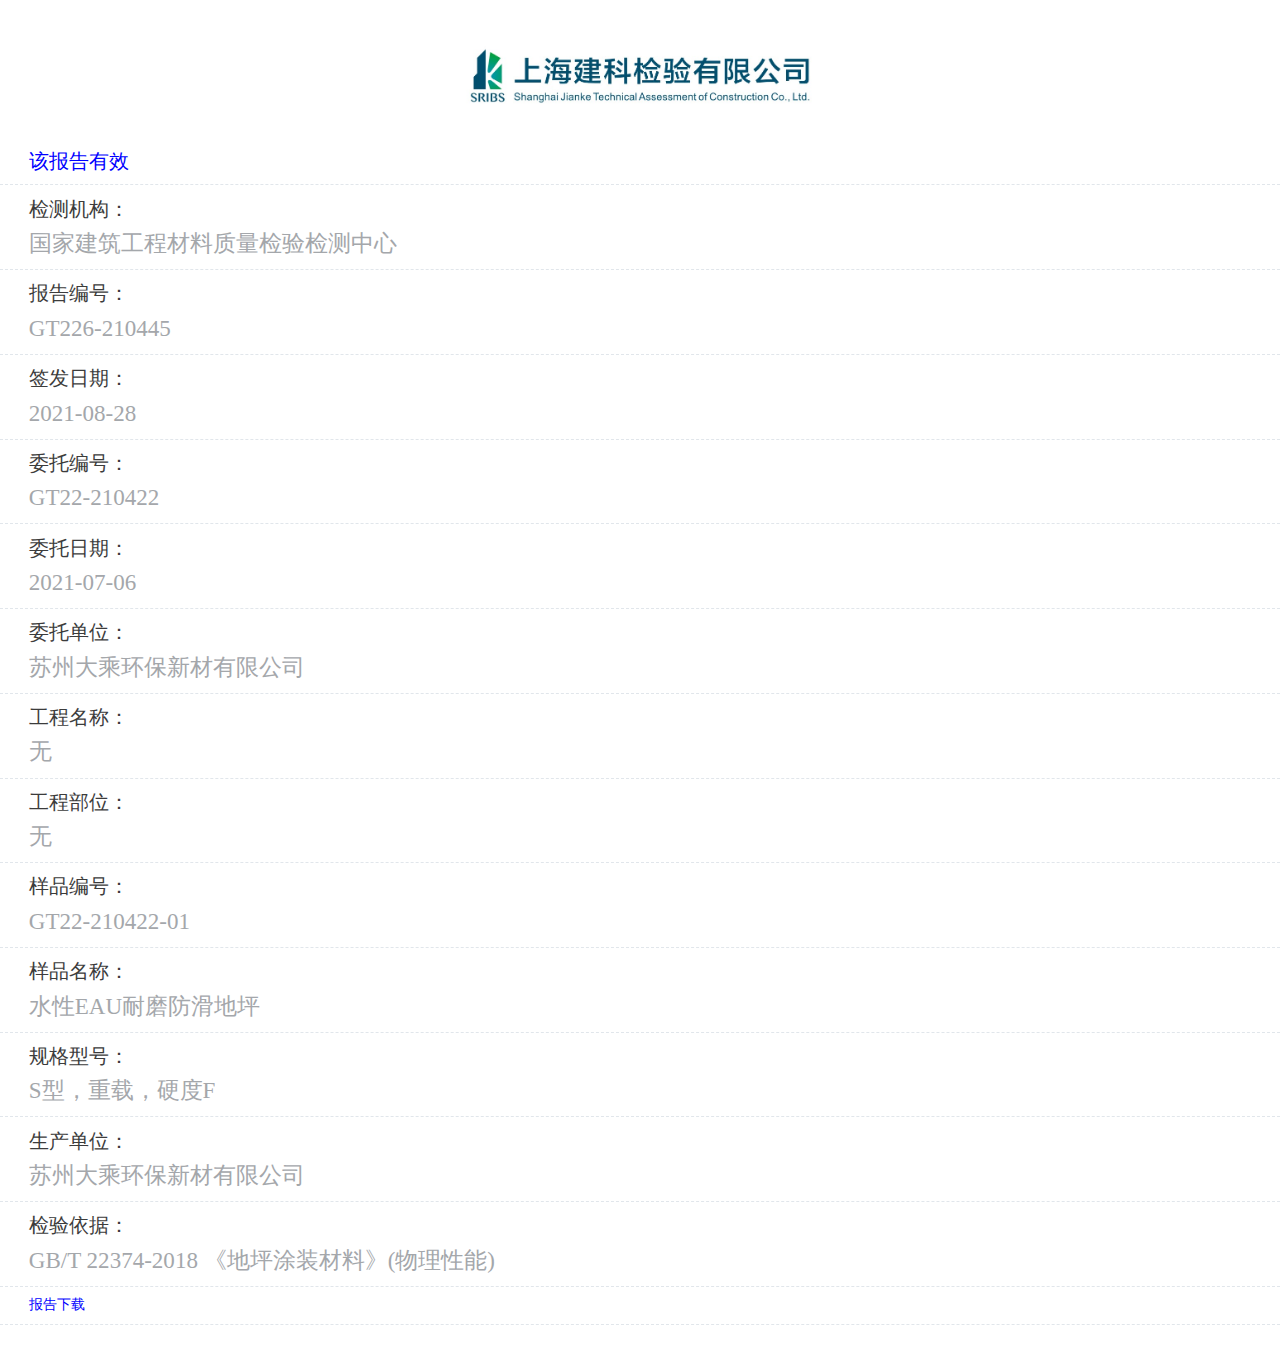
==== commit dad21e96: "修改pdf及文件名" ====
--- a/Wechat/GT226-200445/index.html
+++ b/Wechat/GT226-200445/index.html
@@ -8613,7 +8613,7 @@
                 </li>
                 <li>
                     <h2>报告编号：</h2>
-                    <p id="txt_testingReportNo">GT226-200445</p>
+                    <p id="txt_testingReportNo">GT226-210445</p>
                 </li>
                 <li>
                     <h2>签发日期：</h2>
@@ -8621,7 +8621,7 @@
                 </li>
                 <li>
                     <h2>委托编号：</h2>
-                    <p id="txt_testingOrderNo">GT22-200422</p>
+                    <p id="txt_testingOrderNo">GT22-210422</p>
                 </li>
                 <li>
                     <h2>委托日期：</h2>
@@ -8641,7 +8641,7 @@
                 </li>
                 <li>
                     <h2>样品编号：</h2>
-                    <p id="txt_sampleNo">GT22-200422-01</p>
+                    <p id="txt_sampleNo">GT22-210422-01</p>
                 </li>
                 <li>
                     <h2>样品名称：</h2>
@@ -8661,7 +8661,7 @@
                     </p>
                 </li>
                 <li>
-                    <a href="./GT226-200445.pdf" download="GT226-200445.pdf" style="color:blue;">报告下载</a>
+                    <a href="./GT226-210445.pdf" download="GT226-210445.pdf" style="color:blue;">报告下载</a>
                 </li>
             </ul>
         </div>
